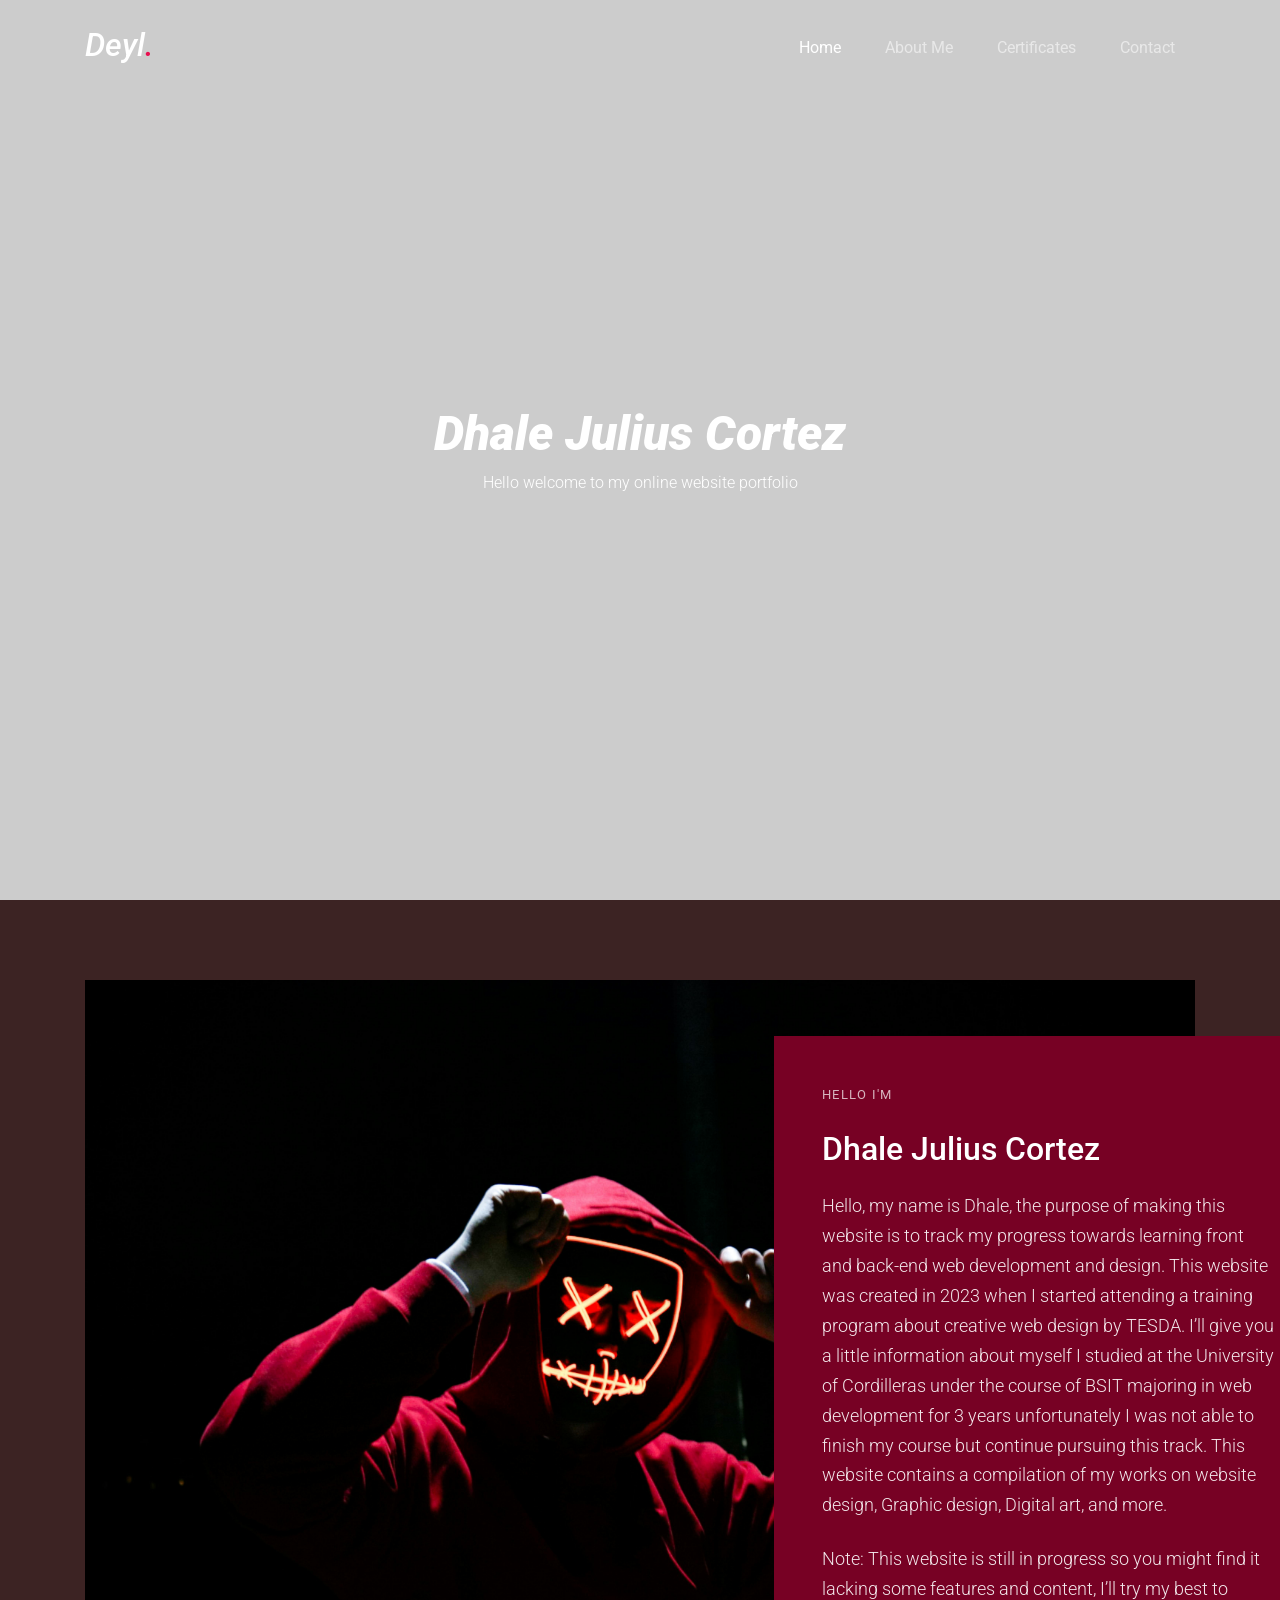
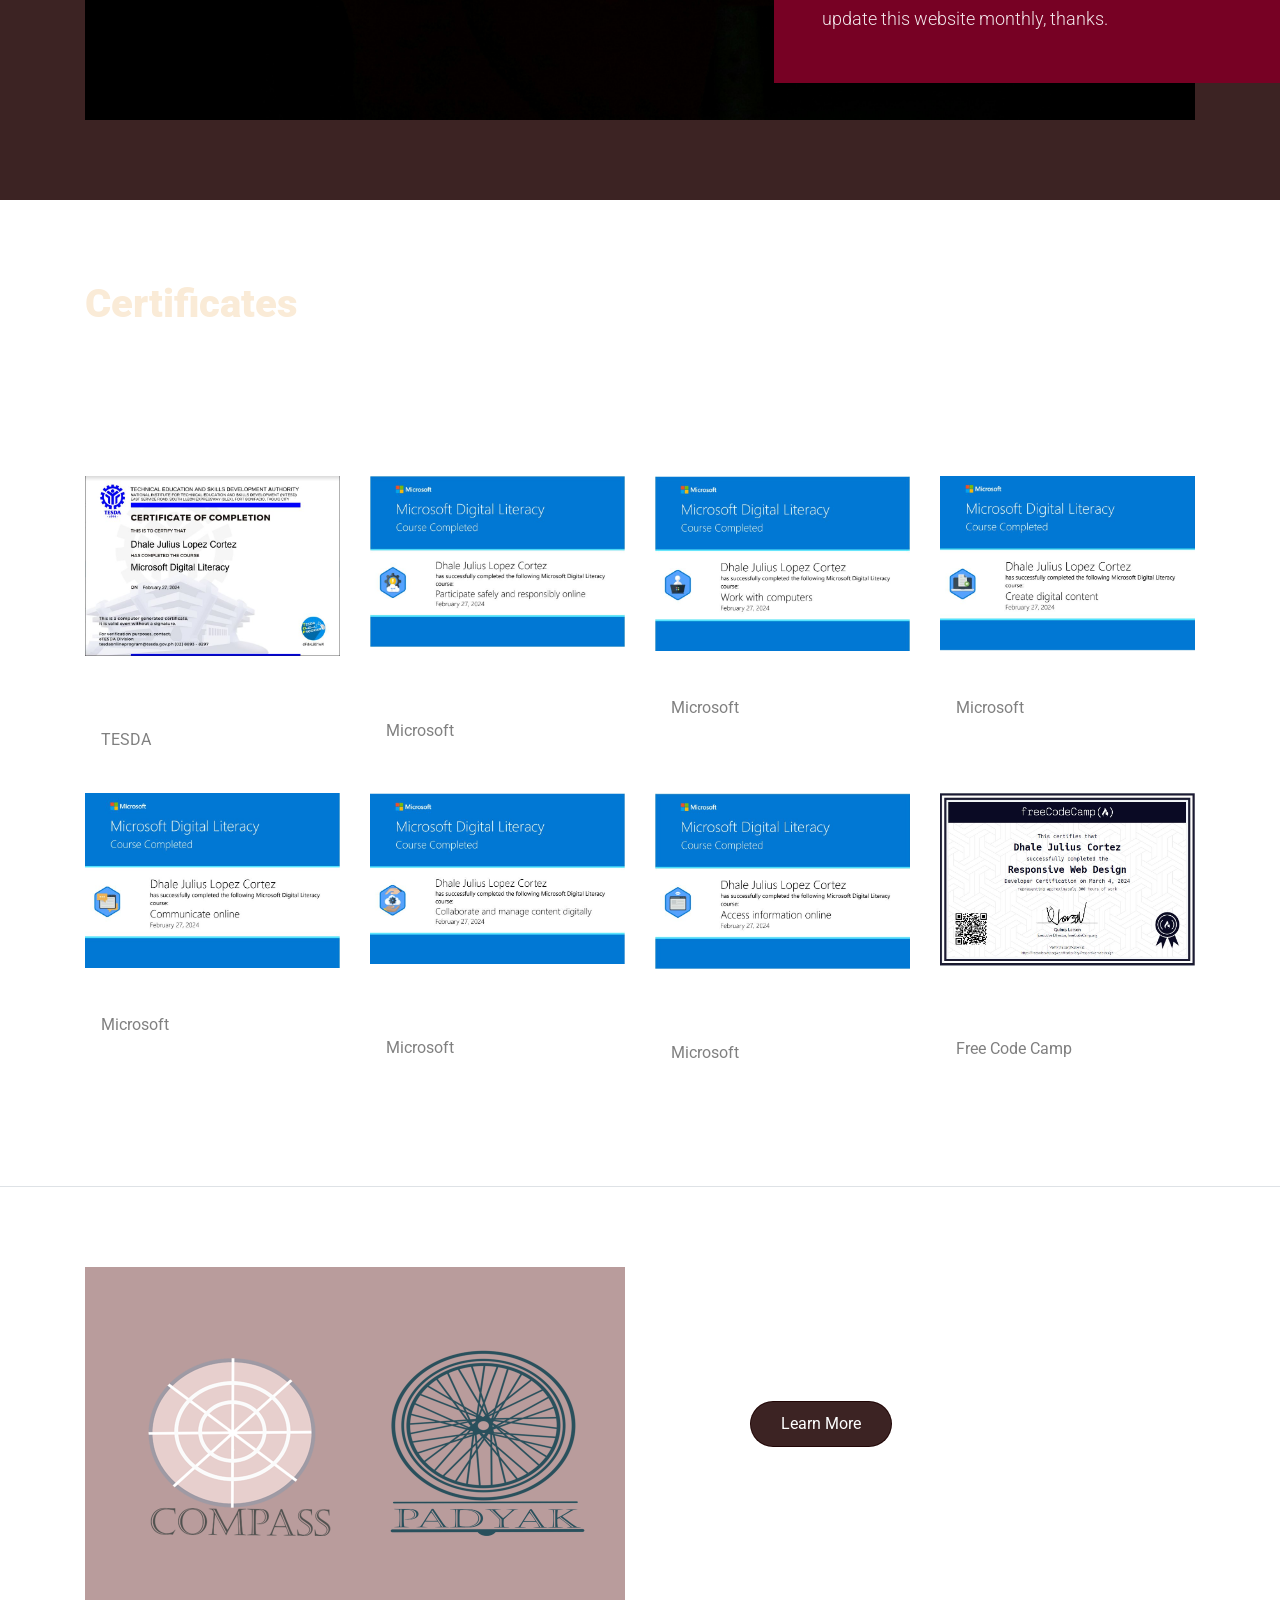
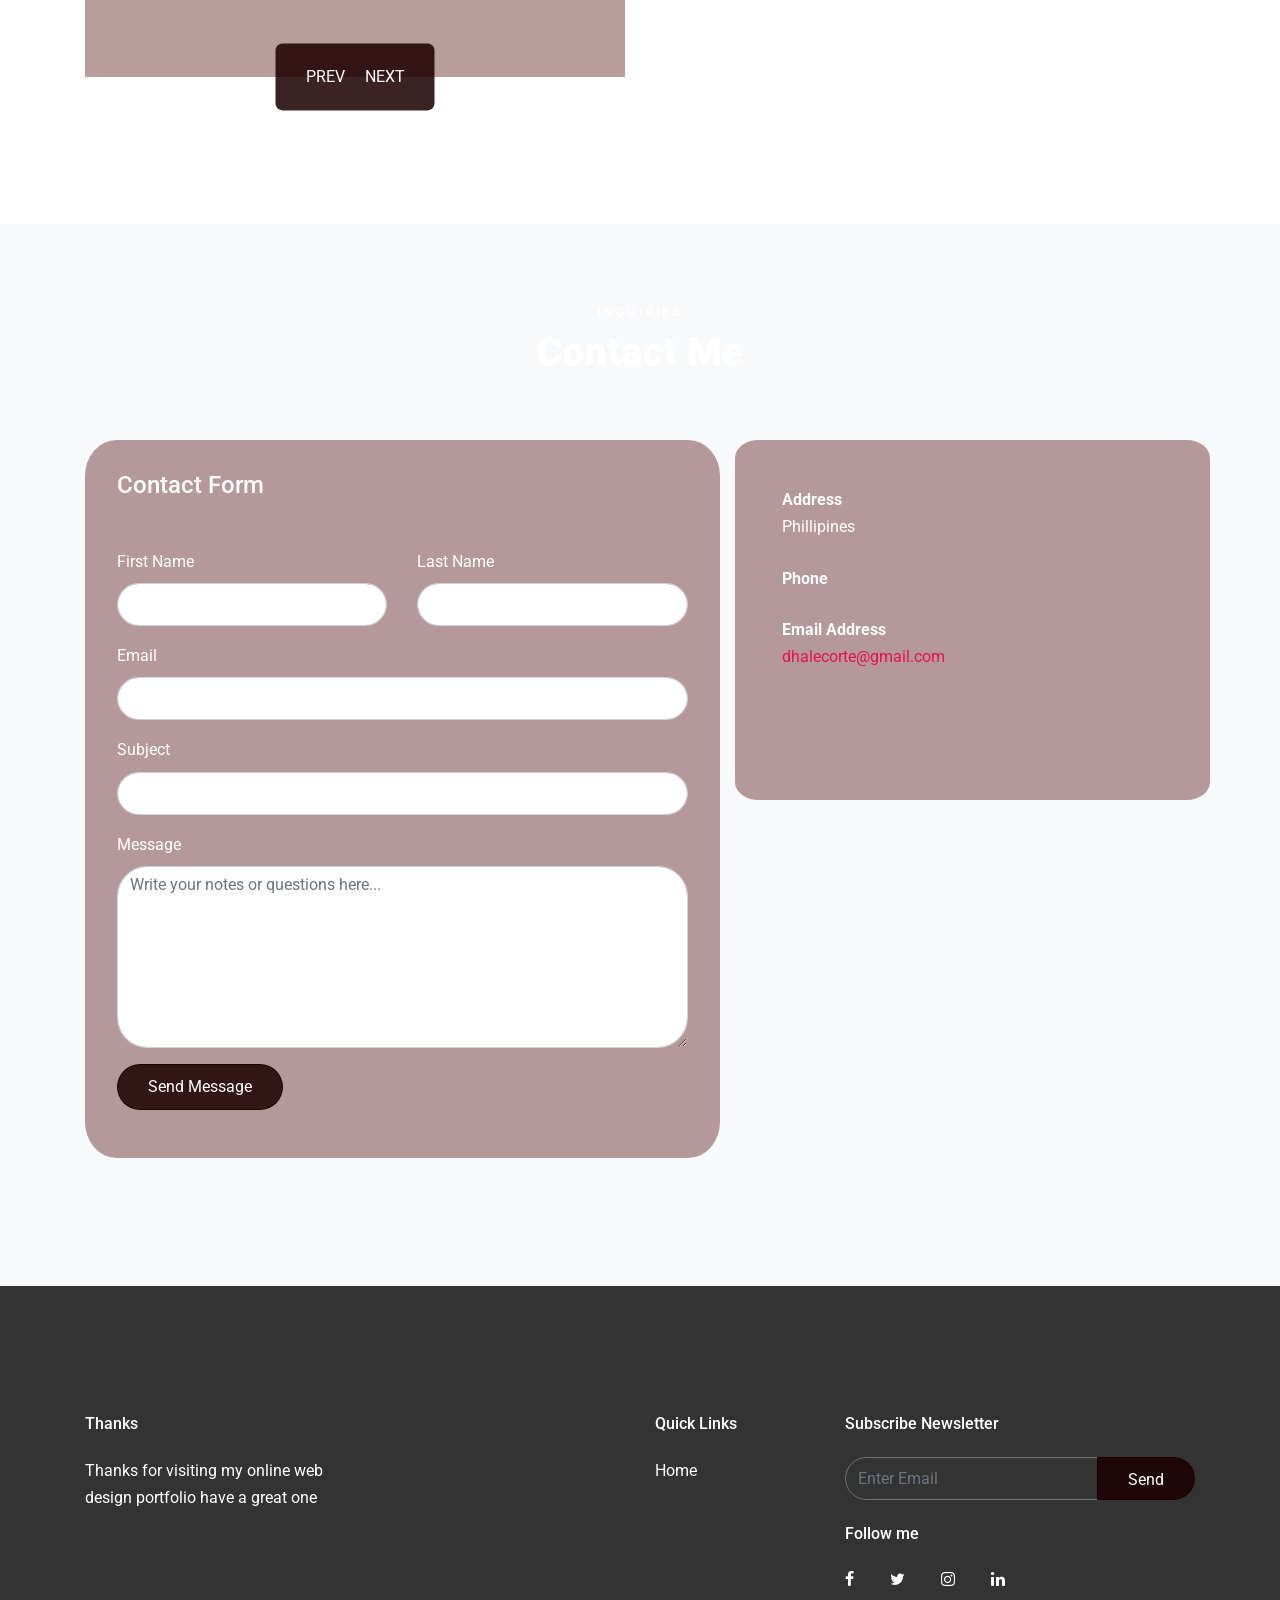
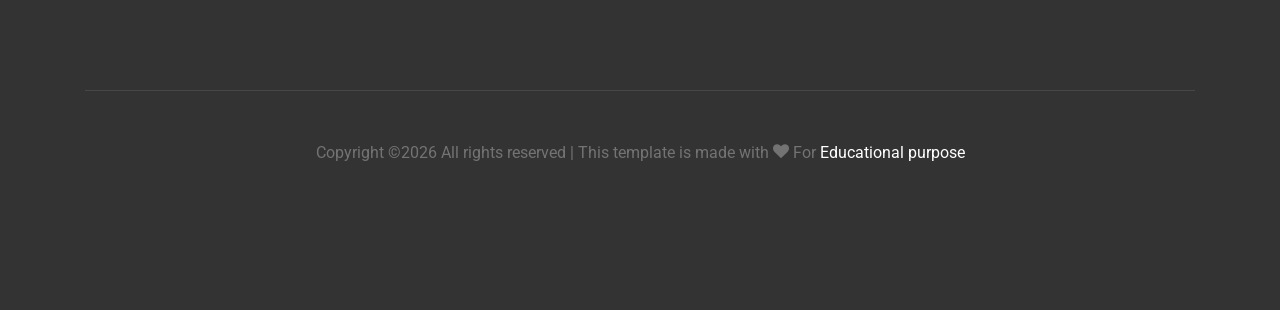
==== index.html @ 19291dc8 "Update index.html" ====
<!DOCTYPE html>
<html lang="en">
  <head>
    <title>Deyl. &mdash; online website portfolio </title>
    <meta charset="utf-8">
    <meta name="viewport" content="width=device-width, initial-scale=1, shrink-to-fit=no">
    
    
    <link href="https://fonts.googleapis.com/css?family=Roboto:300,400,900" rel="stylesheet">
    <link rel="stylesheet" href="fonts/icomoon/style.css">

    <link rel="stylesheet" href="css/bootstrap.min.css">
    <link rel="stylesheet" href="css/jquery-ui.css">
    <link rel="stylesheet" href="css/owl.carousel.min.css">
    <link rel="stylesheet" href="css/owl.theme.default.min.css">
    <link rel="stylesheet" href="css/owl.theme.default.min.css">

    <link rel="stylesheet" href="css/jquery.fancybox.min.css">

    <link rel="stylesheet" href="css/bootstrap-datepicker.css">

    <link rel="stylesheet" href="fonts/flaticon/font/flaticon.css">

    <link rel="stylesheet" href="css/aos.css">

    <link rel="stylesheet" href="css/style.css">
    
  </head>
  <body data-spy="scroll" data-target=".site-navbar-target" data-offset="300">
    
    
    <!--FIRST BG VID-->  
    <video autoplay muted loop id="myVideo">
      <source src="images/bgvid.mp4" type="video/mp4">
    </video>      
    <style>
      #myVideo {
        position: fixed;
        right: 0;
        bottom: 0;
        min-width: 100%; 
        min-height: 100%;
        width: 1080px;
        height: 1080;
      }
      </style>
  <div class="site-wrap">

    <div class="site-mobile-menu site-navbar-target">
      <div class="site-mobile-menu-header">
        <div class="site-mobile-menu-close mt-3">
          <span class="icon-close2 js-menu-toggle"></span>
        </div>
      </div>
      <div class="site-mobile-menu-body"></div>
    </div>
   
    
    <header class="site-navbar py-4 js-sticky-header site-navbar-target" role="banner">

      <div class="container">
        <div class="row align-items-center">
          
          <div class="col-6 col-xl-2">
            <h1 class="mb-0 site-logo"><a href="index.html" class="h2 mb-0" style="font-style: italic;">Deyl<span class="text-primary">.</span> </a></h1>
          </div>

          <div class="col-12 col-md-10 d-none d-xl-block">
            <nav class="site-navigation position-relative text-right" role="navigation">

              <ul class="site-menu main-menu js-clone-nav mr-auto d-none d-lg-block">
                <li><a href="#home-section" class="nav-link">Home</a></li>
                <li><a href="#about-section" class="nav-link">About Me</a></li>
                <li><a href="#team-section" class="nav-link">Certificates</a></li>
                
                <!--
                <li><a href="#services-section" class="nav-link">Services</a></li>
                <li><a href="#testimonials-section" class="nav-link">Testimonials</a></li>
                <li><a href="#blog-section" class="nav-link">Blog</a></li>
                -->
                
                <li><a href="#contact-section" class="nav-link">Contact</a></li>
              </ul>
            </nav>
          </div>


          <div class="col-6 d-inline-block d-xl-none ml-md-0 py-3" style="position: relative; top: 3px;"><a href="#" class="site-menu-toggle js-menu-toggle text-black float-right"><span class="icon-menu h3"></span></a></div>

        </div>
      </div>
      
    </header>

  <!--BACKGROUND IMAGE-->
     
    <div class="site-blocks-cover overlay"  data-aos="fade" id="home-section">
 
    <!--NAME PORTFOILIO (WELCOME MESSAGE-->  
      <div class="container">
        <div class="row align-items-center justify-content-center">

          
              <div class="col-md-6 mt-lg-5 text-center">
                <h1 class="namecustomfont">Dhale Julius Cortez</h1>
                <p class="mb-5">Hello welcome to my online website portfolio</p>
              
              <!--BUTTON REMOVED-->
              <!-- 
                <div>
                  <a href="#" class="btn btn-primary mr-2 mb-2">Rock On</a>
                </div>
              --> 
              
            
            </div>
            
        </div>
      </div>
    </div>  
    <!---->


    <!--SECOND IMAGE BELOW-->
    
  
    
    <div class="site-section cta-big-image site-section1" id="about-section">  
      
      <div class="container">
        
        <img src="images/img_big_1.jpg" alt="Image" class="img-fluid">
        <div class="img-box">
          <span class="sub-title">Hello I'm</span>
          <h2>Dhale Julius Cortez</h2>
          <p>Hello, my name is Dhale, the purpose of making this website is to track my progress towards learning front and back-end web development and design. This website was created in 2023 when I started attending a training program about creative web design by TESDA. I’ll give you a little information about myself I studied at the University of Cordilleras under the course of BSIT majoring in web development for 3 years unfortunately I was not able to finish my course but continue pursuing this track. This website contains a compilation of my works on website design, Graphic design, Digital art, and more.</p>
          <p> Note: This website is still in progress so you might find it lacking some features and content, I’ll try my best to update this website monthly, thanks.</p>
          
       
      <!--BUTTON REMOVE BELOW IMAGE ABOUT-->
          <!--
          <p><a href="#" class="btn btn-outline-dark">Read More</a></p>
       -->
          

        </div>
      </div>  
    </div>
 
    
    <section class="site-section border-bottom site-section2" id="team-section">
      <div class="container">
        <div class="row mb-5">
          <div class="col-md-5 text-left">
            <h2 class="section-title mb-3 certificatetext" style="color: antiquewhite;">Certificates</h2>
            <p class="lead" style="color: white;">This are the certificates that I obtain in the past years</p>
          </div>
        </div>
        <div class="row">

          <div class="col-md-6 col-lg-3 mb-4">
            <div class="team-member">
              <figure>
                
               <!-- 
                <ul class="social">
                  <li><a href="#"><span class="icon-facebook"></span></a></li>
                  <li><a href="#"><span class="icon-twitter"></span></a></li>
                  <li><a href="#"><span class="icon-linkedin"></span></a></li>
                  <li><a href="#"><span class="icon-instagram"></span></a></li>
                </ul>
              -->
                
                
                <img src="images/cert1.JPG" alt="Image" class="img-fluid">
              </figure>
              
              
              
              <div class="p-3">
                <h3 style="color: rgb(255, 255, 255);">Microsoft Digital Literacy</h3>
                <span class="position">TESDA</span>
              </div>
            </div>
          </div>

          <div class="col-md-6 col-lg-3 mb-4">
            <div class="team-member">
              <figure>
                
                
                <!--
                <ul class="social">
                  <li><a href="#"><span class="icon-facebook"></span></a></li>
                  <li><a href="#"><span class="icon-twitter"></span></a></li>
                  <li><a href="#"><span class="icon-linkedin"></span></a></li>
                  <li><a href="#"><span class="icon-instagram"></span></a></li>
                </ul>
                -->


                <img src="images/cert2.JPG" alt="Image" class="img-fluid">
              </figure>
              <div class="p-3">
                <h3 style="color: rgb(255, 255, 255);">Participate Safe and Responsibly Online</h3>
                <span class="position">Microsoft</span>
              </div>
            </div>
          </div>

          <div class="col-md-6 col-lg-3 mb-4">
            <div class="team-member">
              <figure>
                
                
              <!--  
                <ul class="social">
                  <li><a href="#"><span class="icon-facebook"></span></a></li>
                  <li><a href="#"><span class="icon-twitter"></span></a></li>
                  <li><a href="#"><span class="icon-linkedin"></span></a></li>
                  <li><a href="#"><span class="icon-instagram"></span></a></li>
                </ul>
              -->
              
              

                <img src="images/cert3.JPG" alt="Image" class="img-fluid">
              </figure>
              <div class="p-3">
                <h3 style="color: rgb(255, 255, 255);">Work With Computers</h3>
                <span class="position">Microsoft</span>
              </div>
            </div>
          </div>

          <div class="col-md-6 col-lg-3 mb-4">
            <div class="team-member">
              <figure>
                
                
                <!--
                <ul class="social">
                  <li><a href="#"><span class="icon-facebook"></span></a></li>
                  <li><a href="#"><span class="icon-twitter"></span></a></li>
                  <li><a href="#"><span class="icon-linkedin"></span></a></li>
                  <li><a href="#"><span class="icon-instagram"></span></a></li>
                </ul>
                -->


                <img src="images/cert4.JPG" alt="Image" class="img-fluid">
              </figure>
              <div class="p-3">
                <h3 style="color: rgb(255, 255, 255);">Create Digital Content</h3>
                <span class="position">Microsoft</span>
              </div>
            </div>
          </div>

          <div class="col-md-6 col-lg-3 mb-4">
            <div class="team-member">
              <figure>
                
                
                <!--
                <ul class="social">
                  <li><a href="#"><span class="icon-facebook"></span></a></li>
                  <li><a href="#"><span class="icon-twitter"></span></a></li>
                  <li><a href="#"><span class="icon-linkedin"></span></a></li>
                  <li><a href="#"><span class="icon-instagram"></span></a></li>
                </ul>
              -->



                <img src="images/cert5.JPG" alt="Image" class="img-fluid">
              </figure>
              <div class="p-3">
                <h3 style="color: rgb(255, 255, 255);">Communicate Online</h3>
                <span class="position">Microsoft</span>
              </div>
            </div>
          </div>

          <div class="col-md-6 col-lg-3 mb-4">
            <div class="team-member">
              <figure>
                
                
                <!--
                <ul class="social">
                  <li><a href="#"><span class="icon-facebook"></span></a></li>
                  <li><a href="#"><span class="icon-twitter"></span></a></li>
                  <li><a href="#"><span class="icon-linkedin"></span></a></li>
                  <li><a href="#"><span class="icon-instagram"></span></a></li>
                </ul>
              -->



                <img src="images/cert6.JPG" alt="Image" class="img-fluid">
              </figure>
              <div class="p-3">
                <h3 style="color: rgb(255, 255, 255);">Collaborate and Image Content</h3>
                <span class="position">Microsoft</span>
              </div>
            </div>
          </div>

          <div class="col-md-6 col-lg-3 mb-4">
            <div class="team-member">
              <figure>
                
                
                <!--
                <ul class="social">
                  <li><a href="#"><span class="icon-facebook"></span></a></li>
                  <li><a href="#"><span class="icon-twitter"></span></a></li>
                  <li><a href="#"><span class="icon-linkedin"></span></a></li>
                  <li><a href="#"><span class="icon-instagram"></span></a></li>
                </ul>
                -->


                <img src="images/cert7.JPG" alt="Image" class="img-fluid">
              </figure>
              <div class="p-3">
                <h3 style="color: rgb(255, 255, 255);">Access Information Online</h3>
                <span class="position">Microsoft</span>
              </div>
            </div>
          </div>

          <div class="col-md-6 col-lg-3 mb-4">
            <div class="team-member">
              <figure>
                
                
                <!--
                <ul class="social">
                  <li><a href="#"><span class="icon-facebook"></span></a></li>
                  <li><a href="#"><span class="icon-twitter"></span></a></li>
                  <li><a href="#"><span class="icon-linkedin"></span></a></li>
                  <li><a href="#"><span class="icon-instagram"></span></a></li>
                </ul>
              -->

                <img src="images/cert8.JPG" alt="Image" class="img-fluid">
              </figure>
              <div class="p-3">
                <h3 style="color: rgb(255, 255, 255);">Responsive Web Design</h3>
                <span class="position">Free Code Camp</span>
              </div>
            </div>
          </div>


          
        </div> 
      </div>
    </section>


    <section class="site-section section3">
      <div class="container">
        
        <div class="row">
          <div class="col-lg-6">

            <div class="owl-carousel slide-one-item-alt imagesizee">
              <img src="images/logo1.png" alt="Image" class="img-fluid img1">
              <img src="images/logo2.png" alt="Image" class="img-fluid">
              <img src="images/logo3.png" alt="Image" class="img-fluid">
              <img src="images/logo4.png" alt="Image" class="img-fluid">
              <img src="images/logo5.png" alt="Image" class="img-fluid">
            </div>
            <div class="custom-direction">
              <a href="#" class="custom-prev">Prev</a><a href="#" class="custom-next">Next</a>
            </div>

          </div>
          <div class="col-lg-5 ml-auto">
            
            <h2 class="section-title mb-3" style="color: #ffffffdc;">Sample Logos</h2>
                <p style="color: #ffffffdc;">This is some of the logo that I made during my training program in web design</p>

                <p><a href="#" class="btn btn-primary mr-2 mb-2">Learn More</a></p>
            
          </div>
        </div>
      </div>
    </section>

    
    
  <!-- PORTION DELETION-->  
    

  <!--
    <section class="site-section">
      <div class="container">
        <div class="row mb-5">
          <div class="col-12">
            <h2 class="section-title mb-3">Our Approach</h2>
          </div>
        </div>
        <div class="row">
          <div class="col-md-6 col-lg-4">
            <div class=" box-with-humber">
              <h2 class="text-black"><span class="text-primary">01.</span>Creative</h2>
              <p class="mb-4">Lorem ipsum dolor sit amet consectetur adipisicing elit. Et praesentium eos nulla qui commodi consectetur beatae fugiat. Veniam iste rerum perferendis.</p>
              
            </div>
          </div>

          <div class="col-md-6 col-lg-4">
            <div class=" box-with-humber">
              <h2 class="text-black"><span class="text-primary">02.</span>Strategy</h2>
              <p class="mb-4">Lorem ipsum dolor sit amet consectetur adipisicing elit. Et praesentium eos nulla qui commodi consectetur beatae fugiat. Veniam iste rerum perferendis.</p>
              
            </div>
          </div>

          <div class="col-md-6 col-lg-4">
            <div class=" box-with-humber">
              <h2 class="text-black"><span class="text-primary">03.</span>Production</h2>
              <p class="mb-4">Lorem ipsum dolor sit amet consectetur adipisicing elit. Et praesentium eos nulla qui commodi consectetur beatae fugiat. Veniam iste rerum perferendis.</p>
              
            </div>
          </div>
        </div>
      </div>
    </section>



    

    <section class="site-section border-bottom bg-light" id="services-section">
      <div class="container">
        <div class="row mb-5">
          <div class="col-12 text-center">
            <h2 class="section-title mb-3">Our Services</h2>
          </div>
        </div>
        <div class="row align-items-stretch">
          <div class="col-md-6 col-lg-4 mb-4 mb-lg-4" data-aos="fade-up">
            <div class="unit-4 d-flex">
              <div class="unit-4-icon mr-4"><span class="text-primary icon-autorenew"></span></div>
              <div>
                <h3>Great Design</h3>
                <p>Lorem ipsum dolor sit amet consectetur adipisicing elit. Perferendis quis molestiae vitae eligendi at.</p>
                <p><a href="#">Learn More</a></p>
              </div>
            </div>
          </div>
          <div class="col-md-6 col-lg-4 mb-4 mb-lg-4" data-aos="fade-up" data-aos-delay="100">
            <div class="unit-4 d-flex">
              <div class="unit-4-icon mr-4"><span class="text-primary icon-backspace"></span></div>
              <div>
                <h3>Time Saving</h3>
                <p>Lorem ipsum dolor sit amet consectetur adipisicing elit. Perferendis quis molestiae vitae eligendi at.</p>
                <p><a href="#">Learn More</a></p>
              </div>
            </div>
          </div>
          <div class="col-md-6 col-lg-4 mb-4 mb-lg-4" data-aos="fade-up" data-aos-delay="200">
            <div class="unit-4 d-flex">
              <div class="unit-4-icon mr-4"><span class="text-primary icon-av_timer"></span></div>
              <div>
                <h3>Quick Response</h3>
                <p>Lorem ipsum dolor sit amet consectetur adipisicing elit. Perferendis quis molestiae vitae eligendi at.</p>
                <p><a href="#">Learn More</a></p>
              </div>
            </div>
          </div>


          <div class="col-md-6 col-lg-4 mb-4 mb-lg-4" data-aos="fade-up" data-aos-delay="300">
            <div class="unit-4 d-flex">
              <div class="unit-4-icon mr-4"><span class="text-primary icon-beenhere"></span></div>
              <div>
                <h3>Best Support</h3>
                <p>Lorem ipsum dolor sit amet consectetur adipisicing elit. Perferendis quis molestiae vitae eligendi at.</p>
                <p><a href="#">Learn More</a></p>
              </div>
            </div>
          </div>
          <div class="col-md-6 col-lg-4 mb-4 mb-lg-4" data-aos="fade-up" data-aos-delay="400">
            <div class="unit-4 d-flex">
              <div class="unit-4-icon mr-4"><span class="text-primary icon-business_center"></span></div>
              <div>
                <h3>Finest Quality</h3>
                <p>Lorem ipsum dolor sit amet consectetur adipisicing elit. Perferendis quis molestiae vitae eligendi at.</p>
                <p><a href="#">Learn More</a></p>
              </div>
            </div>
          </div>
          <div class="col-md-6 col-lg-4 mb-4 mb-lg-4" data-aos="fade-up" data-aos-delay="500">
            <div class="unit-4 d-flex">
              <div class="unit-4-icon mr-4"><span class="text-primary icon-cloud_done"></span></div>
              <div>
                <h3>Real Solutions</h3>
                <p>Lorem ipsum dolor sit amet consectetur adipisicing elit. Perferendis quis molestiae vitae eligendi at.</p>
                <p><a href="#">Learn More</a></p>
              </div>
            </div>
          </div>

        </div>
      </div>
    </section>

    <section class="site-section testimonial-wrap" id="testimonials-section">
      <div class="container">
        <div class="row mb-5">
          <div class="col-12 text-center">
            <h2 class="section-title mb-3">Testimonials</h2>
          </div>
        </div>
      </div>
      <div class="slide-one-item home-slider owl-carousel">
          <div>
            <div class="testimonial">
              
              <blockquote class="mb-5">
                <p>&ldquo;Lorem ipsum dolor sit amet consectetur adipisicing elit. Consectetur unde reprehenderit aperiam quaerat fugiat repudiandae explicabo animi minima fuga beatae illum eligendi incidunt consequatur. Amet dolores excepturi earum unde iusto.&rdquo;</p>
              </blockquote>

              <figure class="mb-4 d-flex align-items-center justify-content-center">
                <div><img src="images/person_3.jpg" alt="Image" class="w-50 img-fluid mb-3"></div>
                <p>John Smith</p>
              </figure>
            </div>
          </div>
          <div>
            <div class="testimonial">

              <blockquote class="mb-5">
                <p>&ldquo;Lorem ipsum dolor sit amet consectetur adipisicing elit. Consectetur unde reprehenderit aperiam quaerat fugiat repudiandae explicabo animi minima fuga beatae illum eligendi incidunt consequatur. Amet dolores excepturi earum unde iusto.&rdquo;</p>
              </blockquote>
              <figure class="mb-4 d-flex align-items-center justify-content-center">
                <div><img src="images/person_2.jpg" alt="Image" class="w-50 img-fluid mb-3"></div>
                <p>Christine Aguilar</p>
              </figure>
              
            </div>
          </div>

          <div>
            <div class="testimonial">

              <blockquote class="mb-5">
                <p>&ldquo;Lorem ipsum dolor sit amet consectetur adipisicing elit. Consectetur unde reprehenderit aperiam quaerat fugiat repudiandae explicabo animi minima fuga beatae illum eligendi incidunt consequatur. Amet dolores excepturi earum unde iusto.&rdquo;</p>
              </blockquote>
              <figure class="mb-4 d-flex align-items-center justify-content-center">
                <div><img src="images/person_4.jpg" alt="Image" class="w-50 img-fluid mb-3"></div>
                <p>Robert Spears</p>
              </figure>

              
            </div>
          </div>

          <div>
            <div class="testimonial">

              <blockquote class="mb-5">
                <p>&ldquo;Lorem ipsum dolor sit amet consectetur adipisicing elit. Consectetur unde reprehenderit aperiam quaerat fugiat repudiandae explicabo animi minima fuga beatae illum eligendi incidunt consequatur. Amet dolores excepturi earum unde iusto.&rdquo;</p>
              </blockquote>
              <figure class="mb-4 d-flex align-items-center justify-content-center">
                <div><img src="images/person_4.jpg" alt="Image" class="w-50 img-fluid mb-3"></div>
                <p>Bruce Rogers</p>
              </figure>

            </div>
          </div>

        </div>
    </section>

    <section class="site-section" id="about-section">
      <div class="container">
        <div class="row mb-5">
          
          <div class="col-md-5 ml-auto mb-5 order-md-2" data-aos="fade">
            

            <div class="owl-carousel slide-one-item-alt">
              <img src="images/logo1.jpg" alt="Image" class="img-fluid">
              <img src="images/logo2.jpg" alt="Image" class="img-fluid">
              <img src="images/logo3.jpg" alt="Image" class="img-fluid">
              <img src="images/logo4.jpg" alt="Image" class="img-fluid">
              <img src="images/logo5.jpg" alt="Image" class="img-fluid">
              <img src="images/logo6.jpg" alt="Image" class="img-fluid">
              <img src="images/logo7.jpg" alt="Image" class="img-fluid">
              <img src="images/logo8.jpg" alt="Image" class="img-fluid">
              <img src="images/logo9.jpg" alt="Image" class="img-fluid">
              <img src="images/logo10.jpg" alt="Image" class="img-fluid">
            </div>
            <div class="custom-direction">
              <a href="#" class="custom-prev">Prev</a><a href="#" class="custom-next">Next</a>
            </div>
          </div>
          <div class="col-md-6 order-md-1" data-aos="fade">

            <div class="row">

              
              <div class="col-12 mb-4">
                <h2 class="section-title mb-3">Consulting Agency It's Best</h2>
              </div>
              <div class="col-md-12 mb-md-5 mb-0 col-lg-6">
                <div class="unit-4">
                  <div class="unit-4-icon mr-4 mb-3"><span class="text-primary icon-adb"></span></div>
                  <div>
                    <h3>Web &amp; Mobile Specialties</h3>
                    <p>Lorem ipsum dolor sit amet consectetur adipisicing elit. Perferendis quis consect.</p>
                    <p class="mb-0"><a href="#">Learn More</a></p>
                  </div>
                </div>
              </div>
              <div class="col-md-12 mb-md-5 mb-0 col-lg-6">
                <div class="unit-4">
                  <div class="unit-4-icon mr-4 mb-3"><span class="text-primary icon-assignment"></span></div>
                  <div>
                    <h3>Intuitive Thinkers</h3>
                    <p>Lorem ipsum dolor sit amet consectetur adipisicing elit. Perferendis quis.</p>
                    <p class="mb-0"><a href="#">Learn More</a></p>
                  </div>
                </div>
              </div>
            </div>
          </div>
          
        </div>
      </div>
    </section>
  
    
    

    <section class="site-section" id="blog-section">
      <div class="container">
        <div class="row mb-5">
          <div class="col-12 text-center">
            <h3 class="section-sub-title">Blog</h3>
            <h2 class="section-title mb-3">Our Blog Posts</h2>
          </div>
        </div>

        <div class="row">
          <div class="col-md-6 col-lg-4 mb-4 mb-lg-4">
            <div class="h-entry">
              <a href="single.html"><img src="images/img_1.jpg" alt="Image" class="img-fluid"></a>
              <h2 class="font-size-regular"><a href="single.html">Lorem ipsum dolor sit amet, consectetur adipisicing elit.</a></h2>
              <div class="meta mb-4">Ham Brook <span class="mx-2">&bullet;</span> Jan 18, 2019<span class="mx-2">&bullet;</span> <a href="single.html">News</a></div>
              <p>Lorem ipsum dolor sit amet consectetur adipisicing elit. Natus eligendi nobis ea maiores sapiente veritatis reprehenderit suscipit quaerat rerum voluptatibus a eius.</p>
              <p><a href="single.html">Continue Reading...</a></p>
            </div> 
          </div>
          <div class="col-md-6 col-lg-4 mb-4 mb-lg-4">
            <div class="h-entry">
              <a href="single.html"><img src="images/img_2.jpg" alt="Image" class="img-fluid"></a>
              <h2 class="font-size-regular"><a href="single.html">Lorem ipsum dolor sit amet, consectetur adipisicing elit.</a></h2>
              <div class="meta mb-4">James Phelps <span class="mx-2">&bullet;</span> Jan 18, 2019<span class="mx-2">&bullet;</span> <a href="single.html">News</a></div>
              <p>Lorem ipsum dolor sit amet consectetur adipisicing elit. Natus eligendi nobis ea maiores sapiente veritatis reprehenderit suscipit quaerat rerum voluptatibus a eius.</p>
              <p><a href="single.html">Continue Reading...</a></p>
            </div>
          </div>
          <div class="col-md-6 col-lg-4 mb-4 mb-lg-4">
            <div class="h-entry">
              <a href="single.html"><img src="images/img_1.jpg" alt="Image" class="img-fluid"></a>
              <h2 class="font-size-regular"><a href="single.html">Lorem ipsum dolor sit amet, consectetur adipisicing elit.</a></h2>
              <div class="meta mb-4">James Phelps <span class="mx-2">&bullet;</span> Jan 18, 2019<span class="mx-2">&bullet;</span> <a href="single.html">News</a></div>
              <p>Lorem ipsum dolor sit amet consectetur adipisicing elit. Natus eligendi nobis ea maiores sapiente veritatis reprehenderit suscipit quaerat rerum voluptatibus a eius.</p>
              <p><a href="single.html">Continue Reading...</a></p>
            </div> 
          </div>
          
        </div>
      </div>
    </section>

  -->


    <section class="site-section bg-light" id="contact-section">
      <div class="container">
        <div class="row mb-5">
          <div class="col-12 text-center">
            <h3 class="section-sub-title" style="color: white;">Inquiries</h3>
            <h2 class="section-title mb-3" style="color: white;">Contact Me</h2>
          </div>
        </div>
        <div class="row">
          <div class="col-md-7 mb-5">

            

            <form action="#" style="background-color: #5814146b; padding: 5%; border-radius: 5%" >
              
              <h2 class="h4 text-white mb-5">Contact Form</h2> 

              <div class="row form-group" >
                <div class="col-md-6 mb-3 mb-md-0">
                  <label class="text-white" for="fname">First Name</label>
                  <input type="text" id="fname" class="form-control">
                </div>
                <div class="col-md-6">
                  <label class="text-white" for="lname">Last Name</label>
                  <input type="text" id="lname" class="form-control">
                </div>
              </div>

              <div class="row form-group">
                
                <div class="col-md-12">
                  <label class="text-white" for="email">Email</label> 
                  <input type="email" id="email" class="form-control">
                </div>
              </div>

              <div class="row form-group">
                
                <div class="col-md-12">
                  <label class="text-white" for="subject">Subject</label> 
                  <input type="subject" id="subject" class="form-control">
                </div>
              </div>

              <div class="row form-group">
                <div class="col-md-12">
                  <label class="text-white" for="message">Message</label> 
                  <textarea name="message" id="message" cols="30" rows="7" class="form-control" placeholder="Write your notes or questions here..."></textarea>
                </div>
              </div>

              <div class="row form-group">
                <div class="col-md-12">
                  <input type="submit" value="Send Message" class="btn btn-primary btn-md text-white">
                </div>
              </div>

  
            </form>
          </div>
          <div class="col-md-5" style="background-color: #5814146b; padding: 2%; height: 360px; border-radius: 5%;">
            
            <div class="p-4 mb-3">
              <p class="mb-0 font-weight-bold text-white">Address</p>
              <p class="mb-4 text-white"> Phillipines</p>

              <p class="mb-0 font-weight-bold text-white">Phone</p>
              <p class="mb-4"><a href="#"></a></p>

              <p class="mb-0 font-weight-bold text-white">Email Address</p>
              <p class="mb-0"><a href="#">dhalecorte@gmail.com</a></p>

            </div>
            
          </div>
        </div>
      </div>
    </section>

    
    <footer class="site-footer">
      <div class="container">
        <div class="row">
          <div class="col-md-8">
            <div class="row">
              <div class="col-md-5">
                <h2 class="footer-heading mb-4">Thanks</h2>
                <p style="color: white;">Thanks for visiting my online web design portfolio have a great one</p>
              </div>
              <div class="col-md-3 ml-auto">
                <h2 class="footer-heading mb-4">Quick Links</h2>
                <ul class="list-unstyled">
                  <li><a href="#" style="color: white;">Home</a></li>
                </ul>
              </div>
              
            </div>
          </div>
          <div class="col-md-4">
            <div class="mb-4">
              <h2 class="footer-heading mb-4">Subscribe Newsletter</h2>
            <form action="#" method="post" class="footer-subscribe">
              <div class="input-group mb-3">
                <input type="text" class="form-control border-secondary text-white bg-transparent" placeholder="Enter Email" aria-label="Enter Email" aria-describedby="button-addon2">
                <div class="input-group-append">
                  <button class="btn btn-primary text-white" type="button" id="button-addon2">Send</button>
                </div>
              </div>
            </form>  
            </div>
            
            <div class="">
              <h2 class="footer-heading mb-4">Follow me</h2>
                <a href="#" class="pl-0 pr-3"><span class="icon-facebook"></span></a>
                <a href="#" class="pl-3 pr-3"><span class="icon-twitter"></span></a>
                <a href="#" class="pl-3 pr-3"><span class="icon-instagram"></span></a>
                <a href="#" class="pl-3 pr-3"><span class="icon-linkedin"></span></a>
            </div>


          </div>
        </div>
        <div class="row pt-5 mt-5 text-center">
          <div class="col-md-12">
            <div class="border-top pt-5">
            <p>
        <!-- Link back to Colorlib can't be removed. Template is licensed under CC BY 3.0. -->
        Copyright &copy;<script>document.write(new Date().getFullYear());</script> All rights reserved | This template is made with <i class="icon-heart" aria-hidden="true"></i> For <a href="https://colorlib.com" target="_blank" >  Educational purpose </a>
        <!-- Link back to Colorlib can't be removed. Template is licensed under CC BY 3.0. -->
      </p>
            </div>
          </div>
          
        </div>
      </div>
    </footer>

  </div> <!-- .site-wrap -->

  <script src="js/jquery-3.3.1.min.js"></script>
  <script src="js/jquery-migrate-3.0.1.min.js"></script>
  <script src="js/jquery-ui.js"></script>
  <script src="js/popper.min.js"></script>
  <script src="js/bootstrap.min.js"></script>
  <script src="js/owl.carousel.min.js"></script>
  <script src="js/jquery.stellar.min.js"></script>
  <script src="js/jquery.countdown.min.js"></script>
  <script src="js/bootstrap-datepicker.min.js"></script>
  <script src="js/jquery.easing.1.3.js"></script>
  <script src="js/aos.js"></script>
  <script src="js/jquery.fancybox.min.js"></script>
  <script src="js/jquery.sticky.js"></script>

  
  <script src="js/main.js"></script>
    
  </body>
</html>
---- fonts/icomoon/style.css ----
@font-face {
  font-family: 'icomoon';
  src:  url('fonts/icomoon.eot?10si43');
  src:  url('fonts/icomoon.eot?10si43#iefix') format('embedded-opentype'),
    url('fonts/icomoon.ttf?10si43') format('truetype'),
    url('fonts/icomoon.woff?10si43') format('woff'),
    url('fonts/icomoon.svg?10si43#icomoon') format('svg');
  font-weight: normal;
  font-style: normal;
}

[class^="icon-"], [class*=" icon-"] {
  /* use !important to prevent issues with browser extensions that change fonts */
  font-family: 'icomoon' !important;
  speak: none;
  font-style: normal;
  font-weight: normal;
  font-variant: normal;
  text-transform: none;
  line-height: 1;

  /* Better Font Rendering =========== */
  -webkit-font-smoothing: antialiased;
  -moz-osx-font-smoothing: grayscale;
}

.icon-asterisk:before {
  content: "\f069";
}
.icon-plus:before {
  content: "\f067";
}
.icon-question:before {
  content: "\f128";
}
.icon-minus:before {
  content: "\f068";
}
.icon-glass:before {
  content: "\f000";
}
.icon-music:before {
  content: "\f001";
}
.icon-search:before {
  content: "\f002";
}
.icon-envelope-o:before {
  content: "\f003";
}
.icon-heart:before {
  content: "\f004";
}
.icon-star:before {
  content: "\f005";
}
.icon-star-o:before {
  content: "\f006";
}
.icon-user:before {
  content: "\f007";
}
.icon-film:before {
  content: "\f008";
}
.icon-th-large:before {
  content: "\f009";
}
.icon-th:before {
  content: "\f00a";
}
.icon-th-list:before {
  content: "\f00b";
}
.icon-check:before {
  content: "\f00c";
}
.icon-close:before {
  content: "\f00d";
}
.icon-remove:before {
  content: "\f00d";
}
.icon-times:before {
  content: "\f00d";
}
.icon-search-plus:before {
  content: "\f00e";
}
.icon-search-minus:before {
  content: "\f010";
}
.icon-power-off:before {
  content: "\f011";
}
.icon-signal:before {
  content: "\f012";
}
.icon-cog:before {
  content: "\f013";
}
.icon-gear:before {
  content: "\f013";
}
.icon-trash-o:before {
  content: "\f014";
}
.icon-home:before {
  content: "\f015";
}
.icon-file-o:before {
  content: "\f016";
}
.icon-clock-o:before {
  content: "\f017";
}
.icon-road:before {
  content: "\f018";
}
.icon-download:before {
  content: "\f019";
}
.icon-arrow-circle-o-down:before {
  content: "\f01a";
}
.icon-arrow-circle-o-up:before {
  content: "\f01b";
}
.icon-inbox:before {
  content: "\f01c";
}
.icon-play-circle-o:before {
  content: "\f01d";
}
.icon-repeat:before {
  content: "\f01e";
}
.icon-rotate-right:before {
  content: "\f01e";
}
.icon-refresh:before {
  content: "\f021";
}
.icon-list-alt:before {
  content: "\f022";
}
.icon-lock:before {
  content: "\f023";
}
.icon-flag:before {
  content: "\f024";
}
.icon-headphones:before {
  content: "\f025";
}
.icon-volume-off:before {
  content: "\f026";
}
.icon-volume-down:before {
  content: "\f027";
}
.icon-volume-up:before {
  content: "\f028";
}
.icon-qrcode:before {
  content: "\f029";
}
.icon-barcode:before {
  content: "\f02a";
}
.icon-tag:before {
  content: "\f02b";
}
.icon-tags:before {
  content: "\f02c";
}
.icon-book:before {
  content: "\f02d";
}
.icon-bookmark:before {
  content: "\f02e";
}
.icon-print:before {
  content: "\f02f";
}
.icon-camera:before {
  content: "\f030";
}
.icon-font:before {
  content: "\f031";
}
.icon-bold:before {
  content: "\f032";
}
.icon-italic:before {
  content: "\f033";
}
.icon-text-height:before {
  content: "\f034";
}
.icon-text-width:before {
  content: "\f035";
}
.icon-align-left:before {
  content: "\f036";
}
.icon-align-center:before {
  content: "\f037";
}
.icon-align-right:before {
  content: "\f038";
}
.icon-align-justify:before {
  content: "\f039";
}
.icon-list:before {
  content: "\f03a";
}
.icon-dedent:before {
  content: "\f03b";
}
.icon-outdent:before {
  content: "\f03b";
}
.icon-indent:before {
  content: "\f03c";
}
.icon-video-camera:before {
  content: "\f03d";
}
.icon-image:before {
  content: "\f03e";
}
.icon-photo:before {
  content: "\f03e";
}
.icon-picture-o:before {
  content: "\f03e";
}
.icon-pencil:before {
  content: "\f040";
}
.icon-map-marker:before {
  content: "\f041";
}
.icon-adjust:before {
  content: "\f042";
}
.icon-tint:before {
  content: "\f043";
}
.icon-edit:before {
  content: "\f044";
}
.icon-pencil-square-o:before {
  content: "\f044";
}
.icon-share-square-o:before {
  content: "\f045";
}
.icon-check-square-o:before {
  content: "\f046";
}
.icon-arrows:before {
  content: "\f047";
}
.icon-step-backward:before {
  content: "\f048";
}
.icon-fast-backward:before {
  content: "\f049";
}
.icon-backward:before {
  content: "\f04a";
}
.icon-play:before {
  content: "\f04b";
}
.icon-pause:before {
  content: "\f04c";
}
.icon-stop:before {
  content: "\f04d";
}
.icon-forward:before {
  content: "\f04e";
}
.icon-fast-forward:before {
  content: "\f050";
}
.icon-step-forward:before {
  content: "\f051";
}
.icon-eject:before {
  content: "\f052";
}
.icon-chevron-left:before {
  content: "\f053";
}
.icon-chevron-right:before {
  content: "\f054";
}
.icon-plus-circle:before {
  content: "\f055";
}
.icon-minus-circle:before {
  content: "\f056";
}
.icon-times-circle:before {
  content: "\f057";
}
.icon-check-circle:before {
  content: "\f058";
}
.icon-question-circle:before {
  content: "\f059";
}
.icon-info-circle:before {
  content: "\f05a";
}
.icon-crosshairs:before {
  content: "\f05b";
}
.icon-times-circle-o:before {
  content: "\f05c";
}
.icon-check-circle-o:before {
  content: "\f05d";
}
.icon-ban:before {
  content: "\f05e";
}
.icon-arrow-left:before {
  content: "\f060";
}
.icon-arrow-right:before {
  content: "\f061";
}
.icon-arrow-up:before {
  content: "\f062";
}
.icon-arrow-down:before {
  content: "\f063";
}
.icon-mail-forward:before {
  content: "\f064";
}
.icon-share:before {
  content: "\f064";
}
.icon-expand:before {
  content: "\f065";
}
.icon-compress:before {
  content: "\f066";
}
.icon-exclamation-circle:before {
  content: "\f06a";
}
.icon-gift:before {
  content: "\f06b";
}
.icon-leaf:before {
  content: "\f06c";
}
.icon-fire:before {
  content: "\f06d";
}
.icon-eye:before {
  content: "\f06e";
}
.icon-eye-slash:before {
  content: "\f070";
}
.icon-exclamation-triangle:before {
  content: "\f071";
}
.icon-warning:before {
  content: "\f071";
}
.icon-plane:before {
  content: "\f072";
}
.icon-calendar:before {
  content: "\f073";
}
.icon-random:before {
  content: "\f074";
}
.icon-comment:before {
  content: "\f075";
}
.icon-magnet:before {
  content: "\f076";
}
.icon-chevron-up:before {
  content: "\f077";
}
.icon-chevron-down:before {
  content: "\f078";
}
.icon-retweet:before {
  content: "\f079";
}
.icon-shopping-cart:before {
  content: "\f07a";
}
.icon-folder:before {
  content: "\f07b";
}
.icon-folder-open:before {
  content: "\f07c";
}
.icon-arrows-v:before {
  content: "\f07d";
}
.icon-arrows-h:before {
  content: "\f07e";
}
.icon-bar-chart:before {
  content: "\f080";
}
.icon-bar-chart-o:before {
  content: "\f080";
}
.icon-twitter-square:before {
  content: "\f081";
}
.icon-facebook-square:before {
  content: "\f082";
}
.icon-camera-retro:before {
  content: "\f083";
}
.icon-key:before {
  content: "\f084";
}
.icon-cogs:before {
  content: "\f085";
}
.icon-gears:before {
  content: "\f085";
}
.icon-comments:before {
  content: "\f086";
}
.icon-thumbs-o-up:before {
  content: "\f087";
}
.icon-thumbs-o-down:before {
  content: "\f088";
}
.icon-star-half:before {
  content: "\f089";
}
.icon-heart-o:before {
  content: "\f08a";
}
.icon-sign-out:before {
  content: "\f08b";
}
.icon-linkedin-square:before {
  content: "\f08c";
}
.icon-thumb-tack:before {
  content: "\f08d";
}
.icon-external-link:before {
  content: "\f08e";
}
.icon-sign-in:before {
  content: "\f090";
}
.icon-trophy:before {
  content: "\f091";
}
.icon-github-square:before {
  content: "\f092";
}
.icon-upload:before {
  content: "\f093";
}
.icon-lemon-o:before {
  content: "\f094";
}
.icon-phone:before {
  content: "\f095";
}
.icon-square-o:before {
  content: "\f096";
}
.icon-bookmark-o:before {
  content: "\f097";
}
.icon-phone-square:before {
  content: "\f098";
}
.icon-twitter:before {
  content: "\f099";
}
.icon-facebook:before {
  content: "\f09a";
}
.icon-facebook-f:before {
  content: "\f09a";
}
.icon-github:before {
  content: "\f09b";
}
.icon-unlock:before {
  content: "\f09c";
}
.icon-credit-card:before {
  content: "\f09d";
}
.icon-feed:before {
  content: "\f09e";
}
.icon-rss:before {
  content: "\f09e";
}
.icon-hdd-o:before {
  content: "\f0a0";
}
.icon-bullhorn:before {
  content: "\f0a1";
}
.icon-bell-o:before {
  content: "\f0a2";
}
.icon-certificate:before {
  content: "\f0a3";
}
.icon-hand-o-right:before {
  content: "\f0a4";
}
.icon-hand-o-left:before {
  content: "\f0a5";
}
.icon-hand-o-up:before {
  content: "\f0a6";
}
.icon-hand-o-down:before {
  content: "\f0a7";
}
.icon-arrow-circle-left:before {
  content: "\f0a8";
}
.icon-arrow-circle-right:before {
  content: "\f0a9";
}
.icon-arrow-circle-up:before {
  content: "\f0aa";
}
.icon-arrow-circle-down:before {
  content: "\f0ab";
}
.icon-globe:before {
  content: "\f0ac";
}
.icon-wrench:before {
  content: "\f0ad";
}
.icon-tasks:before {
  content: "\f0ae";
}
.icon-filter:before {
  content: "\f0b0";
}
.icon-briefcase:before {
  content: "\f0b1";
}
.icon-arrows-alt:before {
  content: "\f0b2";
}
.icon-group:before {
  content: "\f0c0";
}
.icon-users:before {
  content: "\f0c0";
}
.icon-chain:before {
  content: "\f0c1";
}
.icon-link:before {
  content: "\f0c1";
}
.icon-cloud:before {
  content: "\f0c2";
}
.icon-flask:before {
  content: "\f0c3";
}
.icon-cut:before {
  content: "\f0c4";
}
.icon-scissors:before {
  content: "\f0c4";
}
.icon-copy:before {
  content: "\f0c5";
}
.icon-files-o:before {
  content: "\f0c5";
}
.icon-paperclip:before {
  content: "\f0c6";
}
.icon-floppy-o:before {
  content: "\f0c7";
}
.icon-save:before {
  content: "\f0c7";
}
.icon-square:before {
  content: "\f0c8";
}
.icon-bars:before {
  content: "\f0c9";
}
.icon-navicon:before {
  content: "\f0c9";
}
.icon-reorder:before {
  content: "\f0c9";
}
.icon-list-ul:before {
  content: "\f0ca";
}
.icon-list-ol:before {
  content: "\f0cb";
}
.icon-strikethrough:before {
  content: "\f0cc";
}
.icon-underline:before {
  content: "\f0cd";
}
.icon-table:before {
  content: "\f0ce";
}
.icon-magic:before {
  content: "\f0d0";
}
.icon-truck:before {
  content: "\f0d1";
}
.icon-pinterest:before {
  content: "\f0d2";
}
.icon-pinterest-square:before {
  content: "\f0d3";
}
.icon-google-plus-square:before {
  content: "\f0d4";
}
.icon-google-plus:before {
  content: "\f0d5";
}
.icon-money:before {
  content: "\f0d6";
}
.icon-caret-down:before {
  content: "\f0d7";
}
.icon-caret-up:before {
  content: "\f0d8";
}
.icon-caret-left:before {
  content: "\f0d9";
}
.icon-caret-right:before {
  content: "\f0da";
}
.icon-columns:before {
  content: "\f0db";
}
.icon-sort:before {
  content: "\f0dc";
}
.icon-unsorted:before {
  content: "\f0dc";
}
.icon-sort-desc:before {
  content: "\f0dd";
}
.icon-sort-down:before {
  content: "\f0dd";
}
.icon-sort-asc:before {
  content: "\f0de";
}
.icon-sort-up:before {
  content: "\f0de";
}
.icon-envelope:before {
  content: "\f0e0";
}
.icon-linkedin:before {
  content: "\f0e1";
}
.icon-rotate-left:before {
  content: "\f0e2";
}
.icon-undo:before {
  content: "\f0e2";
}
.icon-gavel:before {
  content: "\f0e3";
}
.icon-legal:before {
  content: "\f0e3";
}
.icon-dashboard:before {
  content: "\f0e4";
}
.icon-tachometer:before {
  content: "\f0e4";
}
.icon-comment-o:before {
  content: "\f0e5";
}
.icon-comments-o:before {
  content: "\f0e6";
}
.icon-bolt:before {
  content: "\f0e7";
}
.icon-flash:before {
  content: "\f0e7";
}
.icon-sitemap:before {
  content: "\f0e8";
}
.icon-umbrella:before {
  content: "\f0e9";
}
.icon-clipboard:before {
  content: "\f0ea";
}
.icon-paste:before {
  content: "\f0ea";
}
.icon-lightbulb-o:before {
  content: "\f0eb";
}
.icon-exchange:before {
  content: "\f0ec";
}
.icon-cloud-download:before {
  content: "\f0ed";
}
.icon-cloud-upload:before {
  content: "\f0ee";
}
.icon-user-md:before {
  content: "\f0f0";
}
.icon-stethoscope:before {
  content: "\f0f1";
}
.icon-suitcase:before {
  content: "\f0f2";
}
.icon-bell:before {
  content: "\f0f3";
}
.icon-coffee:before {
  content: "\f0f4";
}
.icon-cutlery:before {
  content: "\f0f5";
}
.icon-file-text-o:before {
  content: "\f0f6";
}
.icon-building-o:before {
  content: "\f0f7";
}
.icon-hospital-o:before {
  content: "\f0f8";
}
.icon-ambulance:before {
  content: "\f0f9";
}
.icon-medkit:before {
  content: "\f0fa";
}
.icon-fighter-jet:before {
  content: "\f0fb";
}
.icon-beer:before {
  content: "\f0fc";
}
.icon-h-square:before {
  content: "\f0fd";
}
.icon-plus-square:before {
  content: "\f0fe";
}
.icon-angle-double-left:before {
  content: "\f100";
}
.icon-angle-double-right:before {
  content: "\f101";
}
.icon-angle-double-up:before {
  content: "\f102";
}
.icon-angle-double-down:before {
  content: "\f103";
}
.icon-angle-left:before {
  content: "\f104";
}
.icon-angle-right:before {
  content: "\f105";
}
.icon-angle-up:before {
  content: "\f106";
}
.icon-angle-down:before {
  content: "\f107";
}
.icon-desktop:before {
  content: "\f108";
}
.icon-laptop:before {
  content: "\f109";
}
.icon-tablet:before {
  content: "\f10a";
}
.icon-mobile:before {
  content: "\f10b";
}
.icon-mobile-phone:before {
  content: "\f10b";
}
.icon-circle-o:before {
  content: "\f10c";
}
.icon-quote-left:before {
  content: "\f10d";
}
.icon-quote-right:before {
  content: "\f10e";
}
.icon-spinner:before {
  content: "\f110";
}
.icon-circle:before {
  content: "\f111";
}
.icon-mail-reply:before {
  content: "\f112";
}
.icon-reply:before {
  content: "\f112";
}
.icon-github-alt:before {
  content: "\f113";
}
.icon-folder-o:before {
  content: "\f114";
}
.icon-folder-open-o:before {
  content: "\f115";
}
.icon-smile-o:before {
  content: "\f118";
}
.icon-frown-o:before {
  content: "\f119";
}
.icon-meh-o:before {
  content: "\f11a";
}
.icon-gamepad:before {
  content: "\f11b";
}
.icon-keyboard-o:before {
  content: "\f11c";
}
.icon-flag-o:before {
  content: "\f11d";
}
.icon-flag-checkered:before {
  content: "\f11e";
}
.icon-terminal:before {
  content: "\f120";
}
.icon-code:before {
  content: "\f121";
}
.icon-mail-reply-all:before {
  content: "\f122";
}
.icon-reply-all:before {
  content: "\f122";
}
.icon-star-half-empty:before {
  content: "\f123";
}
.icon-star-half-full:before {
  content: "\f123";
}
.icon-star-half-o:before {
  content: "\f123";
}
.icon-location-arrow:before {
  content: "\f124";
}
.icon-crop:before {
  content: "\f125";
}
.icon-code-fork:before {
  content: "\f126";
}
.icon-chain-broken:before {
  content: "\f127";
}
.icon-unlink:before {
  content: "\f127";
}
.icon-info:before {
  content: "\f129";
}
.icon-exclamation:before {
  content: "\f12a";
}
.icon-superscript:before {
  content: "\f12b";
}
.icon-subscript:before {
  content: "\f12c";
}
.icon-eraser:before {
  content: "\f12d";
}
.icon-puzzle-piece:before {
  content: "\f12e";
}
.icon-microphone:before {
  content: "\f130";
}
.icon-microphone-slash:before {
  content: "\f131";
}
.icon-shield:before {
  content: "\f132";
}
.icon-calendar-o:before {
  content: "\f133";
}
.icon-fire-extinguisher:before {
  content: "\f134";
}
.icon-rocket:before {
  content: "\f135";
}
.icon-maxcdn:before {
  content: "\f136";
}
.icon-chevron-circle-left:before {
  content: "\f137";
}
.icon-chevron-circle-right:before {
  content: "\f138";
}
.icon-chevron-circle-up:before {
  content: "\f139";
}
.icon-chevron-circle-down:before {
  content: "\f13a";
}
.icon-html5:before {
  content: "\f13b";
}
.icon-css3:before {
  content: "\f13c";
}
.icon-anchor:before {
  content: "\f13d";
}
.icon-unlock-alt:before {
  content: "\f13e";
}
.icon-bullseye:before {
  content: "\f140";
}
.icon-ellipsis-h:before {
  content: "\f141";
}
.icon-ellipsis-v:before {
  content: "\f142";
}
.icon-rss-square:before {
  content: "\f143";
}
.icon-play-circle:before {
  content: "\f144";
}
.icon-ticket:before {
  content: "\f145";
}
.icon-minus-square:before {
  content: "\f146";
}
.icon-minus-square-o:before {
  content: "\f147";
}
.icon-level-up:before {
  content: "\f148";
}
.icon-level-down:before {
  content: "\f149";
}
.icon-check-square:before {
  content: "\f14a";
}
.icon-pencil-square:before {
  content: "\f14b";
}
.icon-external-link-square:before {
  content: "\f14c";
}
.icon-share-square:before {
  content: "\f14d";
}
.icon-compass:before {
  content: "\f14e";
}
.icon-caret-square-o-down:before {
  content: "\f150";
}
.icon-toggle-down:before {
  content: "\f150";
}
.icon-caret-square-o-up:before {
  content: "\f151";
}
.icon-toggle-up:before {
  content: "\f151";
}
.icon-caret-square-o-right:before {
  content: "\f152";
}
.icon-toggle-right:before {
  content: "\f152";
}
.icon-eur:before {
  content: "\f153";
}
.icon-euro:before {
  content: "\f153";
}
.icon-gbp:before {
  content: "\f154";
}
.icon-dollar:before {
  content: "\f155";
}
.icon-usd:before {
  content: "\f155";
}
.icon-inr:before {
  content: "\f156";
}
.icon-rupee:before {
  content: "\f156";
}
.icon-cny:before {
  content: "\f157";
}
.icon-jpy:before {
  content: "\f157";
}
.icon-rmb:before {
  content: "\f157";
}
.icon-yen:before {
  content: "\f157";
}
.icon-rouble:before {
  content: "\f158";
}
.icon-rub:before {
  content: "\f158";
}
.icon-ruble:before {
  content: "\f158";
}
.icon-krw:before {
  content: "\f159";
}
.icon-won:before {
  content: "\f159";
}
.icon-bitcoin:before {
  content: "\f15a";
}
.icon-btc:before {
  content: "\f15a";
}
.icon-file:before {
  content: "\f15b";
}
.icon-file-text:before {
  content: "\f15c";
}
.icon-sort-alpha-asc:before {
  content: "\f15d";
}
.icon-sort-alpha-desc:before {
  content: "\f15e";
}
.icon-sort-amount-asc:before {
  content: "\f160";
}
.icon-sort-amount-desc:before {
  content: "\f161";
}
.icon-sort-numeric-asc:before {
  content: "\f162";
}
.icon-sort-numeric-desc:before {
  content: "\f163";
}
.icon-thumbs-up:before {
  content: "\f164";
}
.icon-thumbs-down:before {
  content: "\f165";
}
.icon-youtube-square:before {
  content: "\f166";
}
.icon-youtube:before {
  content: "\f167";
}
.icon-xing:before {
  content: "\f168";
}
.icon-xing-square:before {
  content: "\f169";
}
.icon-youtube-play:before {
  content: "\f16a";
}
.icon-dropbox:before {
  content: "\f16b";
}
.icon-stack-overflow:before {
  content: "\f16c";
}
.icon-instagram:before {
  content: "\f16d";
}
.icon-flickr:before {
  content: "\f16e";
}
.icon-adn:before {
  content: "\f170";
}
.icon-bitbucket:before {
  content: "\f171";
}
.icon-bitbucket-square:before {
  content: "\f172";
}
.icon-tumblr:before {
  content: "\f173";
}
.icon-tumblr-square:before {
  content: "\f174";
}
.icon-long-arrow-down:before {
  content: "\f175";
}
.icon-long-arrow-up:before {
  content: "\f176";
}
.icon-long-arrow-left:before {
  content: "\f177";
}
.icon-long-arrow-right:before {
  content: "\f178";
}
.icon-apple:before {
  content: "\f179";
}
.icon-windows:before {
  content: "\f17a";
}
.icon-android:before {
  content: "\f17b";
}
.icon-linux:before {
  content: "\f17c";
}
.icon-dribbble:before {
  content: "\f17d";
}
.icon-skype:before {
  content: "\f17e";
}
.icon-foursquare:before {
  content: "\f180";
}
.icon-trello:before {
  content: "\f181";
}
.icon-female:before {
  content: "\f182";
}
.icon-male:before {
  content: "\f183";
}
.icon-gittip:before {
  content: "\f184";
}
.icon-gratipay:before {
  content: "\f184";
}
.icon-sun-o:before {
  content: "\f185";
}
.icon-moon-o:before {
  content: "\f186";
}
.icon-archive:before {
  content: "\f187";
}
.icon-bug:before {
  content: "\f188";
}
.icon-vk:before {
  content: "\f189";
}
.icon-weibo:before {
  content: "\f18a";
}
.icon-renren:before {
  content: "\f18b";
}
.icon-pagelines:before {
  content: "\f18c";
}
.icon-stack-exchange:before {
  content: "\f18d";
}
.icon-arrow-circle-o-right:before {
  content: "\f18e";
}
.icon-arrow-circle-o-left:before {
  content: "\f190";
}
.icon-caret-square-o-left:before {
  content: "\f191";
}
.icon-toggle-left:before {
  content: "\f191";
}
.icon-dot-circle-o:before {
  content: "\f192";
}
.icon-wheelchair:before {
  content: "\f193";
}
.icon-vimeo-square:before {
  content: "\f194";
}
.icon-try:before {
  content: "\f195";
}
.icon-turkish-lira:before {
  content: "\f195";
}
.icon-plus-square-o:before {
  content: "\f196";
}
.icon-space-shuttle:before {
  content: "\f197";
}
.icon-slack:before {
  content: "\f198";
}
.icon-envelope-square:before {
  content: "\f199";
}
.icon-wordpress:before {
  content: "\f19a";
}
.icon-openid:before {
  content: "\f19b";
}
.icon-bank:before {
  content: "\f19c";
}
.icon-institution:before {
  content: "\f19c";
}
.icon-university:before {
  content: "\f19c";
}
.icon-graduation-cap:before {
  content: "\f19d";
}
.icon-mortar-board:before {
  content: "\f19d";
}
.icon-yahoo:before {
  content: "\f19e";
}
.icon-google:before {
  content: "\f1a0";
}
.icon-reddit:before {
  content: "\f1a1";
}
.icon-reddit-square:before {
  content: "\f1a2";
}
.icon-stumbleupon-circle:before {
  content: "\f1a3";
}
.icon-stumbleupon:before {
  content: "\f1a4";
}
.icon-delicious:before {
  content: "\f1a5";
}
.icon-digg:before {
  content: "\f1a6";
}
.icon-pied-piper-pp:before {
  content: "\f1a7";
}
.icon-pied-piper-alt:before {
  content: "\f1a8";
}
.icon-drupal:before {
  content: "\f1a9";
}
.icon-joomla:before {
  content: "\f1aa";
}
.icon-language:before {
  content: "\f1ab";
}
.icon-fax:before {
  content: "\f1ac";
}
.icon-building:before {
  content: "\f1ad";
}
.icon-child:before {
  content: "\f1ae";
}
.icon-paw:before {
  content: "\f1b0";
}
.icon-spoon:before {
  content: "\f1b1";
}
.icon-cube:before {
  content: "\f1b2";
}
.icon-cubes:before {
  content: "\f1b3";
}
.icon-behance:before {
  content: "\f1b4";
}
.icon-behance-square:before {
  content: "\f1b5";
}
.icon-steam:before {
  content: "\f1b6";
}
.icon-steam-square:before {
  content: "\f1b7";
}
.icon-recycle:before {
  content: "\f1b8";
}
.icon-automobile:before {
  content: "\f1b9";
}
.icon-car:before {
  content: "\f1b9";
}
.icon-cab:before {
  content: "\f1ba";
}
.icon-taxi:before {
  content: "\f1ba";
}
.icon-tree:before {
  content: "\f1bb";
}
.icon-spotify:before {
  content: "\f1bc";
}
.icon-deviantart:before {
  content: "\f1bd";
}
.icon-soundcloud:before {
  content: "\f1be";
}
.icon-database:before {
  content: "\f1c0";
}
.icon-file-pdf-o:before {
  content: "\f1c1";
}
.icon-file-word-o:before {
  content: "\f1c2";
}
.icon-file-excel-o:before {
  content: "\f1c3";
}
.icon-file-powerpoint-o:before {
  content: "\f1c4";
}
.icon-file-image-o:before {
  content: "\f1c5";
}
.icon-file-photo-o:before {
  content: "\f1c5";
}
.icon-file-picture-o:before {
  content: "\f1c5";
}
.icon-file-archive-o:before {
  content: "\f1c6";
}
.icon-file-zip-o:before {
  content: "\f1c6";
}
.icon-file-audio-o:before {
  content: "\f1c7";
}
.icon-file-sound-o:before {
  content: "\f1c7";
}
.icon-file-movie-o:before {
  content: "\f1c8";
}
.icon-file-video-o:before {
  content: "\f1c8";
}
.icon-file-code-o:before {
  content: "\f1c9";
}
.icon-vine:before {
  content: "\f1ca";
}
.icon-codepen:before {
  content: "\f1cb";
}
.icon-jsfiddle:before {
  content: "\f1cc";
}
.icon-life-bouy:before {
  content: "\f1cd";
}
.icon-life-buoy:before {
  content: "\f1cd";
}
.icon-life-ring:before {
  content: "\f1cd";
}
.icon-life-saver:before {
  content: "\f1cd";
}
.icon-support:before {
  content: "\f1cd";
}
.icon-circle-o-notch:before {
  content: "\f1ce";
}
.icon-ra:before {
  content: "\f1d0";
}
.icon-rebel:before {
  content: "\f1d0";
}
.icon-resistance:before {
  content: "\f1d0";
}
.icon-empire:before {
  content: "\f1d1";
}
.icon-ge:before {
  content: "\f1d1";
}
.icon-git-square:before {
  content: "\f1d2";
}
.icon-git:before {
  content: "\f1d3";
}
.icon-hacker-news:before {
  content: "\f1d4";
}
.icon-y-combinator-square:before {
  content: "\f1d4";
}
.icon-yc-square:before {
  content: "\f1d4";
}
.icon-tencent-weibo:before {
  content: "\f1d5";
}
.icon-qq:before {
  content: "\f1d6";
}
.icon-wechat:before {
  content: "\f1d7";
}
.icon-weixin:before {
  content: "\f1d7";
}
.icon-paper-plane:before {
  content: "\f1d8";
}
.icon-send:before {
  content: "\f1d8";
}
.icon-paper-plane-o:before {
  content: "\f1d9";
}
.icon-send-o:before {
  content: "\f1d9";
}
.icon-history:before {
  content: "\f1da";
}
.icon-circle-thin:before {
  content: "\f1db";
}
.icon-header:before {
  content: "\f1dc";
}
.icon-paragraph:before {
  content: "\f1dd";
}
.icon-sliders:before {
  content: "\f1de";
}
.icon-share-alt:before {
  content: "\f1e0";
}
.icon-share-alt-square:before {
  content: "\f1e1";
}
.icon-bomb:before {
  content: "\f1e2";
}
.icon-futbol-o:before {
  content: "\f1e3";
}
.icon-soccer-ball-o:before {
  content: "\f1e3";
}
.icon-tty:before {
  content: "\f1e4";
}
.icon-binoculars:before {
  content: "\f1e5";
}
.icon-plug:before {
  content: "\f1e6";
}
.icon-slideshare:before {
  content: "\f1e7";
}
.icon-twitch:before {
  content: "\f1e8";
}
.icon-yelp:before {
  content: "\f1e9";
}
.icon-newspaper-o:before {
  content: "\f1ea";
}
.icon-wifi:before {
  content: "\f1eb";
}
.icon-calculator:before {
  content: "\f1ec";
}
.icon-paypal:before {
  content: "\f1ed";
}
.icon-google-wallet:before {
  content: "\f1ee";
}
.icon-cc-visa:before {
  content: "\f1f0";
}
.icon-cc-mastercard:before {
  content: "\f1f1";
}
.icon-cc-discover:before {
  content: "\f1f2";
}
.icon-cc-amex:before {
  content: "\f1f3";
}
.icon-cc-paypal:before {
  content: "\f1f4";
}
.icon-cc-stripe:before {
  content: "\f1f5";
}
.icon-bell-slash:before {
  content: "\f1f6";
}
.icon-bell-slash-o:before {
  content: "\f1f7";
}
.icon-trash:before {
  content: "\f1f8";
}
.icon-copyright:before {
  content: "\f1f9";
}
.icon-at:before {
  content: "\f1fa";
}
.icon-eyedropper:before {
  content: "\f1fb";
}
.icon-paint-brush:before {
  content: "\f1fc";
}
.icon-birthday-cake:before {
  content: "\f1fd";
}
.icon-area-chart:before {
  content: "\f1fe";
}
.icon-pie-chart:before {
  content: "\f200";
}
.icon-line-chart:before {
  content: "\f201";
}
.icon-lastfm:before {
  content: "\f202";
}
.icon-lastfm-square:before {
  content: "\f203";
}
.icon-toggle-off:before {
  content: "\f204";
}
.icon-toggle-on:before {
  content: "\f205";
}
.icon-bicycle:before {
  content: "\f206";
}
.icon-bus:before {
  content: "\f207";
}
.icon-ioxhost:before {
  content: "\f208";
}
.icon-angellist:before {
  content: "\f209";
}
.icon-cc:before {
  content: "\f20a";
}
.icon-ils:before {
  content: "\f20b";
}
.icon-shekel:before {
  content: "\f20b";
}
.icon-sheqel:before {
  content: "\f20b";
}
.icon-meanpath:before {
  content: "\f20c";
}
.icon-buysellads:before {
  content: "\f20d";
}
.icon-connectdevelop:before {
  content: "\f20e";
}
.icon-dashcube:before {
  content: "\f210";
}
.icon-forumbee:before {
  content: "\f211";
}
.icon-leanpub:before {
  content: "\f212";
}
.icon-sellsy:before {
  content: "\f213";
}
.icon-shirtsinbulk:before {
  content: "\f214";
}
.icon-simplybuilt:before {
  content: "\f215";
}
.icon-skyatlas:before {
  content: "\f216";
}
.icon-cart-plus:before {
  content: "\f217";
}
.icon-cart-arrow-down:before {
  content: "\f218";
}
.icon-diamond:before {
  content: "\f219";
}
.icon-ship:before {
  content: "\f21a";
}
.icon-user-secret:before {
  content: "\f21b";
}
.icon-motorcycle:before {
  content: "\f21c";
}
.icon-street-view:before {
  content: "\f21d";
}
.icon-heartbeat:before {
  content: "\f21e";
}
.icon-venus:before {
  content: "\f221";
}
.icon-mars:before {
  content: "\f222";
}
.icon-mercury:before {
  content: "\f223";
}
.icon-intersex:before {
  content: "\f224";
}
.icon-transgender:before {
  content: "\f224";
}
.icon-transgender-alt:before {
  content: "\f225";
}
.icon-venus-double:before {
  content: "\f226";
}
.icon-mars-double:before {
  content: "\f227";
}
.icon-venus-mars:before {
  content: "\f228";
}
.icon-mars-stroke:before {
  content: "\f229";
}
.icon-mars-stroke-v:before {
  content: "\f22a";
}
.icon-mars-stroke-h:before {
  content: "\f22b";
}
.icon-neuter:before {
  content: "\f22c";
}
.icon-genderless:before {
  content: "\f22d";
}
.icon-facebook-official:before {
  content: "\f230";
}
.icon-pinterest-p:before {
  content: "\f231";
}
.icon-whatsapp:before {
  content: "\f232";
}
.icon-server:before {
  content: "\f233";
}
.icon-user-plus:before {
  content: "\f234";
}
.icon-user-times:before {
  content: "\f235";
}
.icon-bed:before {
  content: "\f236";
}
.icon-hotel:before {
  content: "\f236";
}
.icon-viacoin:before {
  content: "\f237";
}
.icon-train:before {
  content: "\f238";
}
.icon-subway:before {
  content: "\f239";
}
.icon-medium:before {
  content: "\f23a";
}
.icon-y-combinator:before {
  content: "\f23b";
}
.icon-yc:before {
  content: "\f23b";
}
.icon-optin-monster:before {
  content: "\f23c";
}
.icon-opencart:before {
  content: "\f23d";
}
.icon-expeditedssl:before {
  content: "\f23e";
}
.icon-battery:before {
  content: "\f240";
}
.icon-battery-4:before {
  content: "\f240";
}
.icon-battery-full:before {
  content: "\f240";
}
.icon-battery-3:before {
  content: "\f241";
}
.icon-battery-three-quarters:before {
  content: "\f241";
}
.icon-battery-2:before {
  content: "\f242";
}
.icon-battery-half:before {
  content: "\f242";
}
.icon-battery-1:before {
  content: "\f243";
}
.icon-battery-quarter:before {
  content: "\f243";
}
.icon-battery-0:before {
  content: "\f244";
}
.icon-battery-empty:before {
  content: "\f244";
}
.icon-mouse-pointer:before {
  content: "\f245";
}
.icon-i-cursor:before {
  content: "\f246";
}
.icon-object-group:before {
  content: "\f247";
}
.icon-object-ungroup:before {
  content: "\f248";
}
.icon-sticky-note:before {
  content: "\f249";
}
.icon-sticky-note-o:before {
  content: "\f24a";
}
.icon-cc-jcb:before {
  content: "\f24b";
}
.icon-cc-diners-club:before {
  content: "\f24c";
}
.icon-clone:before {
  content: "\f24d";
}
.icon-balance-scale:before {
  content: "\f24e";
}
.icon-hourglass-o:before {
  content: "\f250";
}
.icon-hourglass-1:before {
  content: "\f251";
}
.icon-hourglass-start:before {
  content: "\f251";
}
.icon-hourglass-2:before {
  content: "\f252";
}
.icon-hourglass-half:before {
  content: "\f252";
}
.icon-hourglass-3:before {
  content: "\f253";
}
.icon-hourglass-end:before {
  content: "\f253";
}
.icon-hourglass:before {
  content: "\f254";
}
.icon-hand-grab-o:before {
  content: "\f255";
}
.icon-hand-rock-o:before {
  content: "\f255";
}
.icon-hand-paper-o:before {
  content: "\f256";
}
.icon-hand-stop-o:before {
  content: "\f256";
}
.icon-hand-scissors-o:before {
  content: "\f257";
}
.icon-hand-lizard-o:before {
  content: "\f258";
}
.icon-hand-spock-o:before {
  content: "\f259";
}
.icon-hand-pointer-o:before {
  content: "\f25a";
}
.icon-hand-peace-o:before {
  content: "\f25b";
}
.icon-trademark:before {
  content: "\f25c";
}
.icon-registered:before {
  content: "\f25d";
}
.icon-creative-commons:before {
  content: "\f25e";
}
.icon-gg:before {
  content: "\f260";
}
.icon-gg-circle:before {
  content: "\f261";
}
.icon-tripadvisor:before {
  content: "\f262";
}
.icon-odnoklassniki:before {
  content: "\f263";
}
.icon-odnoklassniki-square:before {
  content: "\f264";
}
.icon-get-pocket:before {
  content: "\f265";
}
.icon-wikipedia-w:before {
  content: "\f266";
}
.icon-safari:before {
  content: "\f267";
}
.icon-chrome:before {
  content: "\f268";
}
.icon-firefox:before {
  content: "\f269";
}
.icon-opera:before {
  content: "\f26a";
}
.icon-internet-explorer:before {
  content: "\f26b";
}
.icon-television:before {
  content: "\f26c";
}
.icon-tv:before {
  content: "\f26c";
}
.icon-contao:before {
  content: "\f26d";
}
.icon-500px:before {
  content: "\f26e";
}
.icon-amazon:before {
  content: "\f270";
}
.icon-calendar-plus-o:before {
  content: "\f271";
}
.icon-calendar-minus-o:before {
  content: "\f272";
}
.icon-calendar-times-o:before {
  content: "\f273";
}
.icon-calendar-check-o:before {
  content: "\f274";
}
.icon-industry:before {
  content: "\f275";
}
.icon-map-pin:before {
  content: "\f276";
}
.icon-map-signs:before {
  content: "\f277";
}
.icon-map-o:before {
  content: "\f278";
}
.icon-map:before {
  content: "\f279";
}
.icon-commenting:before {
  content: "\f27a";
}
.icon-commenting-o:before {
  content: "\f27b";
}
.icon-houzz:before {
  content: "\f27c";
}
.icon-vimeo:before {
  content: "\f27d";
}
.icon-black-tie:before {
  content: "\f27e";
}
.icon-fonticons:before {
  content: "\f280";
}
.icon-reddit-alien:before {
  content: "\f281";
}
.icon-edge:before {
  content: "\f282";
}
.icon-credit-card-alt:before {
  content: "\f283";
}
.icon-codiepie:before {
  content: "\f284";
}
.icon-modx:before {
  content: "\f285";
}
.icon-fort-awesome:before {
  content: "\f286";
}
.icon-usb:before {
  content: "\f287";
}
.icon-product-hunt:before {
  content: "\f288";
}
.icon-mixcloud:before {
  content: "\f289";
}
.icon-scribd:before {
  content: "\f28a";
}
.icon-pause-circle:before {
  content: "\f28b";
}
.icon-pause-circle-o:before {
  content: "\f28c";
}
.icon-stop-circle:before {
  content: "\f28d";
}
.icon-stop-circle-o:before {
  content: "\f28e";
}
.icon-shopping-bag:before {
  content: "\f290";
}
.icon-shopping-basket:before {
  content: "\f291";
}
.icon-hashtag:before {
  content: "\f292";
}
.icon-bluetooth:before {
  content: "\f293";
}
.icon-bluetooth-b:before {
  content: "\f294";
}
.icon-percent:before {
  content: "\f295";
}
.icon-gitlab:before {
  content: "\f296";
}
.icon-wpbeginner:before {
  content: "\f297";
}
.icon-wpforms:before {
  content: "\f298";
}
.icon-envira:before {
  content: "\f299";
}
.icon-universal-access:before {
  content: "\f29a";
}
.icon-wheelchair-alt:before {
  content: "\f29b";
}
.icon-question-circle-o:before {
  content: "\f29c";
}
.icon-blind:before {
  content: "\f29d";
}
.icon-audio-description:before {
  content: "\f29e";
}
.icon-volume-control-phone:before {
  content: "\f2a0";
}
.icon-braille:before {
  content: "\f2a1";
}
.icon-assistive-listening-systems:before {
  content: "\f2a2";
}
.icon-american-sign-language-interpreting:before {
  content: "\f2a3";
}
.icon-asl-interpreting:before {
  content: "\f2a3";
}
.icon-deaf:before {
  content: "\f2a4";
}
.icon-deafness:before {
  content: "\f2a4";
}
.icon-hard-of-hearing:before {
  content: "\f2a4";
}
.icon-glide:before {
  content: "\f2a5";
}
.icon-glide-g:before {
  content: "\f2a6";
}
.icon-sign-language:before {
  content: "\f2a7";
}
.icon-signing:before {
  content: "\f2a7";
}
.icon-low-vision:before {
  content: "\f2a8";
}
.icon-viadeo:before {
  content: "\f2a9";
}
.icon-viadeo-square:before {
  content: "\f2aa";
}
.icon-snapchat:before {
  content: "\f2ab";
}
.icon-snapchat-ghost:before {
  content: "\f2ac";
}
.icon-snapchat-square:before {
  content: "\f2ad";
}
.icon-pied-piper:before {
  content: "\f2ae";
}
.icon-first-order:before {
  content: "\f2b0";
}
.icon-yoast:before {
  content: "\f2b1";
}
.icon-themeisle:before {
  content: "\f2b2";
}
.icon-google-plus-circle:before {
  content: "\f2b3";
}
.icon-google-plus-official:before {
  content: "\f2b3";
}
.icon-fa:before {
  content: "\f2b4";
}
.icon-font-awesome:before {
  content: "\f2b4";
}
.icon-handshake-o:before {
  content: "\f2b5";
}
.icon-envelope-open:before {
  content: "\f2b6";
}
.icon-envelope-open-o:before {
  content: "\f2b7";
}
.icon-linode:before {
  content: "\f2b8";
}
.icon-address-book:before {
  content: "\f2b9";
}
.icon-address-book-o:before {
  content: "\f2ba";
}
.icon-address-card:before {
  content: "\f2bb";
}
.icon-vcard:before {
  content: "\f2bb";
}
.icon-address-card-o:before {
  content: "\f2bc";
}
.icon-vcard-o:before {
  content: "\f2bc";
}
.icon-user-circle:before {
  content: "\f2bd";
}
.icon-user-circle-o:before {
  content: "\f2be";
}
.icon-user-o:before {
  content: "\f2c0";
}
.icon-id-badge:before {
  content: "\f2c1";
}
.icon-drivers-license:before {
  content: "\f2c2";
}
.icon-id-card:before {
  content: "\f2c2";
}
.icon-drivers-license-o:before {
  content: "\f2c3";
}
.icon-id-card-o:before {
  content: "\f2c3";
}
.icon-quora:before {
  content: "\f2c4";
}
.icon-free-code-camp:before {
  content: "\f2c5";
}
.icon-telegram:before {
  content: "\f2c6";
}
.icon-thermometer:before {
  content: "\f2c7";
}
.icon-thermometer-4:before {
  content: "\f2c7";
}
.icon-thermometer-full:before {
  content: "\f2c7";
}
.icon-thermometer-3:before {
  content: "\f2c8";
}
.icon-thermometer-three-quarters:before {
  content: "\f2c8";
}
.icon-thermometer-2:before {
  content: "\f2c9";
}
.icon-thermometer-half:before {
  content: "\f2c9";
}
.icon-thermometer-1:before {
  content: "\f2ca";
}
.icon-thermometer-quarter:before {
  content: "\f2ca";
}
.icon-thermometer-0:before {
  content: "\f2cb";
}
.icon-thermometer-empty:before {
  content: "\f2cb";
}
.icon-shower:before {
  content: "\f2cc";
}
.icon-bath:before {
  content: "\f2cd";
}
.icon-bathtub:before {
  content: "\f2cd";
}
.icon-s15:before {
  content: "\f2cd";
}
.icon-podcast:before {
  content: "\f2ce";
}
.icon-window-maximize:before {
  content: "\f2d0";
}
.icon-window-minimize:before {
  content: "\f2d1";
}
.icon-window-restore:before {
  content: "\f2d2";
}
.icon-times-rectangle:before {
  content: "\f2d3";
}
.icon-window-close:before {
  content: "\f2d3";
}
.icon-times-rectangle-o:before {
  content: "\f2d4";
}
.icon-window-close-o:before {
  content: "\f2d4";
}
.icon-bandcamp:before {
  content: "\f2d5";
}
.icon-grav:before {
  content: "\f2d6";
}
.icon-etsy:before {
  content: "\f2d7";
}
.icon-imdb:before {
  content: "\f2d8";
}
.icon-ravelry:before {
  content: "\f2d9";
}
.icon-eercast:before {
  content: "\f2da";
}
.icon-microchip:before {
  content: "\f2db";
}
.icon-snowflake-o:before {
  content: "\f2dc";
}
.icon-superpowers:before {
  content: "\f2dd";
}
.icon-wpexplorer:before {
  content: "\f2de";
}
.icon-meetup:before {
  content: "\f2e0";
}
.icon-3d_rotation:before {
  content: "\e84d";
}
.icon-ac_unit:before {
  content: "\eb3b";
}
.icon-alarm:before {
  content: "\e855";
}
.icon-access_alarms:before {
  content: "\e191";
}
.icon-schedule:before {
  content: "\e8b5";
}
.icon-accessibility:before {
  content: "\e84e";
}
.icon-accessible:before {
  content: "\e914";
}
.icon-account_balance:before {
  content: "\e84f";
}
.icon-account_balance_wallet:before {
  content: "\e850";
}
.icon-account_box:before {
  content: "\e851";
}
.icon-account_circle:before {
  content: "\e853";
}
.icon-adb:before {
  content: "\e60e";
}
.icon-add:before {
  content: "\e145";
}
.icon-add_a_photo:before {
  content: "\e439";
}
.icon-alarm_add:before {
  content: "\e856";
}
.icon-add_alert:before {
  content: "\e003";
}
.icon-add_box:before {
  content: "\e146";
}
.icon-add_circle:before {
  content: "\e147";
}
.icon-control_point:before {
  content: "\e3ba";
}
.icon-add_location:before {
  content: "\e567";
}
.icon-add_shopping_cart:before {
  content: "\e854";
}
.icon-queue:before {
  content: "\e03c";
}
.icon-add_to_queue:before {
  content: "\e05c";
}
.icon-adjust2:before {
  content: "\e39e";
}
.icon-airline_seat_flat:before {
  content: "\e630";
}
.icon-airline_seat_flat_angled:before {
  content: "\e631";
}
.icon-airline_seat_individual_suite:before {
  content: "\e632";
}
.icon-airline_seat_legroom_extra:before {
  content: "\e633";
}
.icon-airline_seat_legroom_normal:before {
  content: "\e634";
}
.icon-airline_seat_legroom_reduced:before {
  content: "\e635";
}
.icon-airline_seat_recline_extra:before {
  content: "\e636";
}
.icon-airline_seat_recline_normal:before {
  content: "\e637";
}
.icon-flight:before {
  content: "\e539";
}
.icon-airplanemode_inactive:before {
  content: "\e194";
}
.icon-airplay:before {
  content: "\e055";
}
.icon-airport_shuttle:before {
  content: "\eb3c";
}
.icon-alarm_off:before {
  content: "\e857";
}
.icon-alarm_on:before {
  content: "\e858";
}
.icon-album:before {
  content: "\e019";
}
.icon-all_inclusive:before {
  content: "\eb3d";
}
.icon-all_out:before {
  content: "\e90b";
}
.icon-android2:before {
  content: "\e859";
}
.icon-announcement:before {
  content: "\e85a";
}
.icon-apps:before {
  content: "\e5c3";
}
.icon-archive2:before {
  content: "\e149";
}
.icon-arrow_back:before {
  content: "\e5c4";
}
.icon-arrow_downward:before {
  content: "\e5db";
}
.icon-arrow_drop_down:before {
  content: "\e5c5";
}
.icon-arrow_drop_down_circle:before {
  content: "\e5c6";
}
.icon-arrow_drop_up:before {
  content: "\e5c7";
}
.icon-arrow_forward:before {
  content: "\e5c8";
}
.icon-arrow_upward:before {
  content: "\e5d8";
}
.icon-art_track:before {
  content: "\e060";
}
.icon-aspect_ratio:before {
  content: "\e85b";
}
.icon-poll:before {
  content: "\e801";
}
.icon-assignment:before {
  content: "\e85d";
}
.icon-assignment_ind:before {
  content: "\e85e";
}
.icon-assignment_late:before {
  content: "\e85f";
}
.icon-assignment_return:before {
  content: "\e860";
}
.icon-assignment_returned:before {
  content: "\e861";
}
.icon-assignment_turned_in:before {
  content: "\e862";
}
.icon-assistant:before {
  content: "\e39f";
}
.icon-flag2:before {
  content: "\e153";
}
.icon-attach_file:before {
  content: "\e226";
}
.icon-attach_money:before {
  content: "\e227";
}
.icon-attachment:before {
  content: "\e2bc";
}
.icon-audiotrack:before {
  content: "\e3a1";
}
.icon-autorenew:before {
  content: "\e863";
}
.icon-av_timer:before {
  content: "\e01b";
}
.icon-backspace:before {
  content: "\e14a";
}
.icon-cloud_upload:before {
  content: "\e2c3";
}
.icon-battery_alert:before {
  content: "\e19c";
}
.icon-battery_charging_full:before {
  content: "\e1a3";
}
.icon-battery_std:before {
  content: "\e1a5";
}
.icon-battery_unknown:before {
  content: "\e1a6";
}
.icon-beach_access:before {
  content: "\eb3e";
}
.icon-beenhere:before {
  content: "\e52d";
}
.icon-block:before {
  content: "\e14b";
}
.icon-bluetooth2:before {
  content: "\e1a7";
}
.icon-bluetooth_searching:before {
  content: "\e1aa";
}
.icon-bluetooth_connected:before {
  content: "\e1a8";
}
.icon-bluetooth_disabled:before {
  content: "\e1a9";
}
.icon-blur_circular:before {
  content: "\e3a2";
}
.icon-blur_linear:before {
  content: "\e3a3";
}
.icon-blur_off:before {
  content: "\e3a4";
}
.icon-blur_on:before {
  content: "\e3a5";
}
.icon-class:before {
  content: "\e86e";
}
.icon-turned_in:before {
  content: "\e8e6";
}
.icon-turned_in_not:before {
  content: "\e8e7";
}
.icon-border_all:before {
  content: "\e228";
}
.icon-border_bottom:before {
  content: "\e229";
}
.icon-border_clear:before {
  content: "\e22a";
}
.icon-border_color:before {
  content: "\e22b";
}
.icon-border_horizontal:before {
  content: "\e22c";
}
.icon-border_inner:before {
  content: "\e22d";
}
.icon-border_left:before {
  content: "\e22e";
}
.icon-border_outer:before {
  content: "\e22f";
}
.icon-border_right:before {
  content: "\e230";
}
.icon-border_style:before {
  content: "\e231";
}
.icon-border_top:before {
  content: "\e232";
}
.icon-border_vertical:before {
  content: "\e233";
}
.icon-branding_watermark:before {
  content: "\e06b";
}
.icon-brightness_1:before {
  content: "\e3a6";
}
.icon-brightness_2:before {
  content: "\e3a7";
}
.icon-brightness_3:before {
  content: "\e3a8";
}
.icon-brightness_4:before {
  content: "\e3a9";
}
.icon-brightness_low:before {
  content: "\e1ad";
}
.icon-brightness_medium:before {
  content: "\e1ae";
}
.icon-brightness_high:before {
  content: "\e1ac";
}
.icon-brightness_auto:before {
  content: "\e1ab";
}
.icon-broken_image:before {
  content: "\e3ad";
}
.icon-brush:before {
  content: "\e3ae";
}
.icon-bubble_chart:before {
  content: "\e6dd";
}
.icon-bug_report:before {
  content: "\e868";
}
.icon-build:before {
  content: "\e869";
}
.icon-burst_mode:before {
  content: "\e43c";
}
.icon-domain:before {
  content: "\e7ee";
}
.icon-business_center:before {
  content: "\eb3f";
}
.icon-cached:before {
  content: "\e86a";
}
.icon-cake:before {
  content: "\e7e9";
}
.icon-phone2:before {
  content: "\e0cd";
}
.icon-call_end:before {
  content: "\e0b1";
}
.icon-call_made:before {
  content: "\e0b2";
}
.icon-merge_type:before {
  content: "\e252";
}
.icon-call_missed:before {
  content: "\e0b4";
}
.icon-call_missed_outgoing:before {
  content: "\e0e4";
}
.icon-call_received:before {
  content: "\e0b5";
}
.icon-call_split:before {
  content: "\e0b6";
}
.icon-call_to_action:before {
  content: "\e06c";
}
.icon-camera2:before {
  content: "\e3af";
}
.icon-photo_camera:before {
  content: "\e412";
}
.icon-camera_enhance:before {
  content: "\e8fc";
}
.icon-camera_front:before {
  content: "\e3b1";
}
.icon-camera_rear:before {
  content: "\e3b2";
}
.icon-camera_roll:before {
  content: "\e3b3";
}
.icon-cancel:before {
  content: "\e5c9";
}
.icon-redeem:before {
  content: "\e8b1";
}
.icon-card_membership:before {
  content: "\e8f7";
}
.icon-card_travel:before {
  content: "\e8f8";
}
.icon-casino:before {
  content: "\eb40";
}
.icon-cast:before {
  content: "\e307";
}
.icon-cast_connected:before {
  content: "\e308";
}
.icon-center_focus_strong:before {
  content: "\e3b4";
}
.icon-center_focus_weak:before {
  content: "\e3b5";
}
.icon-change_history:before {
  content: "\e86b";
}
.icon-chat:before {
  content: "\e0b7";
}
.icon-chat_bubble:before {
  content: "\e0ca";
}
.icon-chat_bubble_outline:before {
  content: "\e0cb";
}
.icon-check2:before {
  content: "\e5ca";
}
.icon-check_box:before {
  content: "\e834";
}
.icon-check_box_outline_blank:before {
  content: "\e835";
}
.icon-check_circle:before {
  content: "\e86c";
}
.icon-navigate_before:before {
  content: "\e408";
}
.icon-navigate_next:before {
  content: "\e409";
}
.icon-child_care:before {
  content: "\eb41";
}
.icon-child_friendly:before {
  content: "\eb42";
}
.icon-chrome_reader_mode:before {
  content: "\e86d";
}
.icon-close2:before {
  content: "\e5cd";
}
.icon-clear_all:before {
  content: "\e0b8";
}
.icon-closed_caption:before {
  content: "\e01c";
}
.icon-wb_cloudy:before {
  content: "\e42d";
}
.icon-cloud_circle:before {
  content: "\e2be";
}
.icon-cloud_done:before {
  content: "\e2bf";
}
.icon-cloud_download:before {
  content: "\e2c0";
}
.icon-cloud_off:before {
  content: "\e2c1";
}
.icon-cloud_queue:before {
  content: "\e2c2";
}
.icon-code2:before {
  content: "\e86f";
}
.icon-photo_library:before {
  content: "\e413";
}
.icon-collections_bookmark:before {
  content: "\e431";
}
.icon-palette:before {
  content: "\e40a";
}
.icon-colorize:before {
  content: "\e3b8";
}
.icon-comment2:before {
  content: "\e0b9";
}
.icon-compare:before {
  content: "\e3b9";
}
.icon-compare_arrows:before {
  content: "\e915";
}
.icon-laptop2:before {
  content: "\e31e";
}
.icon-confirmation_number:before {
  content: "\e638";
}
.icon-contact_mail:before {
  content: "\e0d0";
}
.icon-contact_phone:before {
  content: "\e0cf";
}
.icon-contacts:before {
  content: "\e0ba";
}
.icon-content_copy:before {
  content: "\e14d";
}
.icon-content_cut:before {
  content: "\e14e";
}
.icon-content_paste:before {
  content: "\e14f";
}
.icon-control_point_duplicate:before {
  content: "\e3bb";
}
.icon-copyright2:before {
  content: "\e90c";
}
.icon-mode_edit:before {
  content: "\e254";
}
.icon-create_new_folder:before {
  content: "\e2cc";
}
.icon-payment:before {
  content: "\e8a1";
}
.icon-crop2:before {
  content: "\e3be";
}
.icon-crop_16_9:before {
  content: "\e3bc";
}
.icon-crop_3_2:before {
  content: "\e3bd";
}
.icon-crop_landscape:before {
  content: "\e3c3";
}
.icon-crop_7_5:before {
  content: "\e3c0";
}
.icon-crop_din:before {
  content: "\e3c1";
}
.icon-crop_free:before {
  content: "\e3c2";
}
.icon-crop_original:before {
  content: "\e3c4";
}
.icon-crop_portrait:before {
  content: "\e3c5";
}
.icon-crop_rotate:before {
  content: "\e437";
}
.icon-crop_square:before {
  content: "\e3c6";
}
.icon-dashboard2:before {
  content: "\e871";
}
.icon-data_usage:before {
  content: "\e1af";
}
.icon-date_range:before {
  content: "\e916";
}
.icon-dehaze:before {
  content: "\e3c7";
}
.icon-delete:before {
  content: "\e872";
}
.icon-delete_forever:before {
  content: "\e92b";
}
.icon-delete_sweep:before {
  content: "\e16c";
}
.icon-description:before {
  content: "\e873";
}
.icon-desktop_mac:before {
  content: "\e30b";
}
.icon-desktop_windows:before {
  content: "\e30c";
}
.icon-details:before {
  content: "\e3c8";
}
.icon-developer_board:before {
  content: "\e30d";
}
.icon-developer_mode:before {
  content: "\e1b0";
}
.icon-device_hub:before {
  content: "\e335";
}
.icon-phonelink:before {
  content: "\e326";
}
.icon-devices_other:before {
  content: "\e337";
}
.icon-dialer_sip:before {
  content: "\e0bb";
}
.icon-dialpad:before {
  content: "\e0bc";
}
.icon-directions:before {
  content: "\e52e";
}
.icon-directions_bike:before {
  content: "\e52f";
}
.icon-directions_boat:before {
  content: "\e532";
}
.icon-directions_bus:before {
  content: "\e530";
}
.icon-directions_car:before {
  content: "\e531";
}
.icon-directions_railway:before {
  content: "\e534";
}
.icon-directions_run:before {
  content: "\e566";
}
.icon-directions_transit:before {
  content: "\e535";
}
.icon-directions_walk:before {
  content: "\e536";
}
.icon-disc_full:before {
  content: "\e610";
}
.icon-dns:before {
  content: "\e875";
}
.icon-not_interested:before {
  content: "\e033";
}
.icon-do_not_disturb_alt:before {
  content: "\e611";
}
.icon-do_not_disturb_off:before {
  content: "\e643";
}
.icon-remove_circle:before {
  content: "\e15c";
}
.icon-dock:before {
  content: "\e30e";
}
.icon-done:before {
  content: "\e876";
}
.icon-done_all:before {
  content: "\e877";
}
.icon-donut_large:before {
  content: "\e917";
}
.icon-donut_small:before {
  content: "\e918";
}
.icon-drafts:before {
  content: "\e151";
}
.icon-drag_handle:before {
  content: "\e25d";
}
.icon-time_to_leave:before {
  content: "\e62c";
}
.icon-dvr:before {
  content: "\e1b2";
}
.icon-edit_location:before {
  content: "\e568";
}
.icon-eject2:before {
  content: "\e8fb";
}
.icon-markunread:before {
  content: "\e159";
}
.icon-enhanced_encryption:before {
  content: "\e63f";
}
.icon-equalizer:before {
  content: "\e01d";
}
.icon-error:before {
  content: "\e000";
}
.icon-error_outline:before {
  content: "\e001";
}
.icon-euro_symbol:before {
  content: "\e926";
}
.icon-ev_station:before {
  content: "\e56d";
}
.icon-insert_invitation:before {
  content: "\e24f";
}
.icon-event_available:before {
  content: "\e614";
}
.icon-event_busy:before {
  content: "\e615";
}
.icon-event_note:before {
  content: "\e616";
}
.icon-event_seat:before {
  content: "\e903";
}
.icon-exit_to_app:before {
  content: "\e879";
}
.icon-expand_less:before {
  content: "\e5ce";
}
.icon-expand_more:before {
  content: "\e5cf";
}
.icon-explicit:before {
  content: "\e01e";
}
.icon-explore:before {
  content: "\e87a";
}
.icon-exposure:before {
  content: "\e3ca";
}
.icon-exposure_neg_1:before {
  content: "\e3cb";
}
.icon-exposure_neg_2:before {
  content: "\e3cc";
}
.icon-exposure_plus_1:before {
  content: "\e3cd";
}
.icon-exposure_plus_2:before {
  content: "\e3ce";
}
.icon-exposure_zero:before {
  content: "\e3cf";
}
.icon-extension:before {
  content: "\e87b";
}
.icon-face:before {
  content: "\e87c";
}
.icon-fast_forward:before {
  content: "\e01f";
}
.icon-fast_rewind:before {
  content: "\e020";
}
.icon-favorite:before {
  content: "\e87d";
}
.icon-favorite_border:before {
  content: "\e87e";
}
.icon-featured_play_list:before {
  content: "\e06d";
}
.icon-featured_video:before {
  content: "\e06e";
}
.icon-sms_failed:before {
  content: "\e626";
}
.icon-fiber_dvr:before {
  content: "\e05d";
}
.icon-fiber_manual_record:before {
  content: "\e061";
}
.icon-fiber_new:before {
  content: "\e05e";
}
.icon-fiber_pin:before {
  content: "\e06a";
}
.icon-fiber_smart_record:before {
  content: "\e062";
}
.icon-get_app:before {
  content: "\e884";
}
.icon-file_upload:before {
  content: "\e2c6";
}
.icon-filter2:before {
  content: "\e3d3";
}
.icon-filter_1:before {
  content: "\e3d0";
}
.icon-filter_2:before {
  content: "\e3d1";
}
.icon-filter_3:before {
  content: "\e3d2";
}
.icon-filter_4:before {
  content: "\e3d4";
}
.icon-filter_5:before {
  content: "\e3d5";
}
.icon-filter_6:before {
  content: "\e3d6";
}
.icon-filter_7:before {
  content: "\e3d7";
}
.icon-filter_8:before {
  content: "\e3d8";
}
.icon-filter_9:before {
  content: "\e3d9";
}
.icon-filter_9_plus:before {
  content: "\e3da";
}
.icon-filter_b_and_w:before {
  content: "\e3db";
}
.icon-filter_center_focus:before {
  content: "\e3dc";
}
.icon-filter_drama:before {
  content: "\e3dd";
}
.icon-filter_frames:before {
  content: "\e3de";
}
.icon-terrain:before {
  content: "\e564";
}
.icon-filter_list:before {
  content: "\e152";
}
.icon-filter_none:before {
  content: "\e3e0";
}
.icon-filter_tilt_shift:before {
  content: "\e3e2";
}
.icon-filter_vintage:before {
  content: "\e3e3";
}
.icon-find_in_page:before {
  content: "\e880";
}
.icon-find_replace:before {
  content: "\e881";
}
.icon-fingerprint:before {
  content: "\e90d";
}
.icon-first_page:before {
  content: "\e5dc";
}
.icon-fitness_center:before {
  content: "\eb43";
}
.icon-flare:before {
  content: "\e3e4";
}
.icon-flash_auto:before {
  content: "\e3e5";
}
.icon-flash_off:before {
  content: "\e3e6";
}
.icon-flash_on:before {
  content: "\e3e7";
}
.icon-flight_land:before {
  content: "\e904";
}
.icon-flight_takeoff:before {
  content: "\e905";
}
.icon-flip:before {
  content: "\e3e8";
}
.icon-flip_to_back:before {
  content: "\e882";
}
.icon-flip_to_front:before {
  content: "\e883";
}
.icon-folder2:before {
  content: "\e2c7";
}
.icon-folder_open:before {
  content: "\e2c8";
}
.icon-folder_shared:before {
  content: "\e2c9";
}
.icon-folder_special:before {
  content: "\e617";
}
.icon-font_download:before {
  content: "\e167";
}
.icon-format_align_center:before {
  content: "\e234";
}
.icon-format_align_justify:before {
  content: "\e235";
}
.icon-format_align_left:before {
  content: "\e236";
}
.icon-format_align_right:before {
  content: "\e237";
}
.icon-format_bold:before {
  content: "\e238";
}
.icon-format_clear:before {
  content: "\e239";
}
.icon-format_color_fill:before {
  content: "\e23a";
}
.icon-format_color_reset:before {
  content: "\e23b";
}
.icon-format_color_text:before {
  content: "\e23c";
}
.icon-format_indent_decrease:before {
  content: "\e23d";
}
.icon-format_indent_increase:before {
  content: "\e23e";
}
.icon-format_italic:before {
  content: "\e23f";
}
.icon-format_line_spacing:before {
  content: "\e240";
}
.icon-format_list_bulleted:before {
  content: "\e241";
}
.icon-format_list_numbered:before {
  content: "\e242";
}
.icon-format_paint:before {
  content: "\e243";
}
.icon-format_quote:before {
  content: "\e244";
}
.icon-format_shapes:before {
  content: "\e25e";
}
.icon-format_size:before {
  content: "\e245";
}
.icon-format_strikethrough:before {
  content: "\e246";
}
.icon-format_textdirection_l_to_r:before {
  content: "\e247";
}
.icon-format_textdirection_r_to_l:before {
  content: "\e248";
}
.icon-format_underlined:before {
  content: "\e249";
}
.icon-question_answer:before {
  content: "\e8af";
}
.icon-forward2:before {
  content: "\e154";
}
.icon-forward_10:before {
  content: "\e056";
}
.icon-forward_30:before {
  content: "\e057";
}
.icon-forward_5:before {
  content: "\e058";
}
.icon-free_breakfast:before {
  content: "\eb44";
}
.icon-fullscreen:before {
  content: "\e5d0";
}
.icon-fullscreen_exit:before {
  content: "\e5d1";
}
.icon-functions:before {
  content: "\e24a";
}
.icon-g_translate:before {
  content: "\e927";
}
.icon-games:before {
  content: "\e021";
}
.icon-gavel2:before {
  content: "\e90e";
}
.icon-gesture:before {
  content: "\e155";
}
.icon-gif:before {
  content: "\e908";
}
.icon-goat:before {
  content: "\e900";
}
.icon-golf_course:before {
  content: "\eb45";
}
.icon-my_location:before {
  content: "\e55c";
}
.icon-location_searching:before {
  content: "\e1b7";
}
.icon-location_disabled:before {
  content: "\e1b6";
}
.icon-star2:before {
  content: "\e838";
}
.icon-gradient:before {
  content: "\e3e9";
}
.icon-grain:before {
  content: "\e3ea";
}
.icon-graphic_eq:before {
  content: "\e1b8";
}
.icon-grid_off:before {
  content: "\e3eb";
}
.icon-grid_on:before {
  content: "\e3ec";
}
.icon-people:before {
  content: "\e7fb";
}
.icon-group_add:before {
  content: "\e7f0";
}
.icon-group_work:before {
  content: "\e886";
}
.icon-hd:before {
  content: "\e052";
}
.icon-hdr_off:before {
  content: "\e3ed";
}
.icon-hdr_on:before {
  content: "\e3ee";
}
.icon-hdr_strong:before {
  content: "\e3f1";
}
.icon-hdr_weak:before {
  content: "\e3f2";
}
.icon-headset:before {
  content: "\e310";
}
.icon-headset_mic:before {
  content: "\e311";
}
.icon-healing:before {
  content: "\e3f3";
}
.icon-hearing:before {
  content: "\e023";
}
.icon-help:before {
  content: "\e887";
}
.icon-help_outline:before {
  content: "\e8fd";
}
.icon-high_quality:before {
  content: "\e024";
}
.icon-highlight:before {
  content: "\e25f";
}
.icon-highlight_off:before {
  content: "\e888";
}
.icon-restore:before {
  content: "\e8b3";
}
.icon-home2:before {
  content: "\e88a";
}
.icon-hot_tub:before {
  content: "\eb46";
}
.icon-local_hotel:before {
  content: "\e549";
}
.icon-hourglass_empty:before {
  content: "\e88b";
}
.icon-hourglass_full:before {
  content: "\e88c";
}
.icon-http:before {
  content: "\e902";
}
.icon-lock2:before {
  content: "\e897";
}
.icon-photo2:before {
  content: "\e410";
}
.icon-image_aspect_ratio:before {
  content: "\e3f5";
}
.icon-import_contacts:before {
  content: "\e0e0";
}
.icon-import_export:before {
  content: "\e0c3";
}
.icon-important_devices:before {
  content: "\e912";
}
.icon-inbox2:before {
  content: "\e156";
}
.icon-indeterminate_check_box:before {
  content: "\e909";
}
.icon-info2:before {
  content: "\e88e";
}
.icon-info_outline:before {
  content: "\e88f";
}
.icon-input:before {
  content: "\e890";
}
.icon-insert_comment:before {
  content: "\e24c";
}
.icon-insert_drive_file:before {
  content: "\e24d";
}
.icon-tag_faces:before {
  content: "\e420";
}
.icon-link2:before {
  content: "\e157";
}
.icon-invert_colors:before {
  content: "\e891";
}
.icon-invert_colors_off:before {
  content: "\e0c4";
}
.icon-iso:before {
  content: "\e3f6";
}
.icon-keyboard:before {
  content: "\e312";
}
.icon-keyboard_arrow_down:before {
  content: "\e313";
}
.icon-keyboard_arrow_left:before {
  content: "\e314";
}
.icon-keyboard_arrow_right:before {
  content: "\e315";
}
.icon-keyboard_arrow_up:before {
  content: "\e316";
}
.icon-keyboard_backspace:before {
  content: "\e317";
}
.icon-keyboard_capslock:before {
  content: "\e318";
}
.icon-keyboard_hide:before {
  content: "\e31a";
}
.icon-keyboard_return:before {
  content: "\e31b";
}
.icon-keyboard_tab:before {
  content: "\e31c";
}
.icon-keyboard_voice:before {
  content: "\e31d";
}
.icon-kitchen:before {
  content: "\eb47";
}
.icon-label:before {
  content: "\e892";
}
.icon-label_outline:before {
  content: "\e893";
}
.icon-language2:before {
  content: "\e894";
}
.icon-laptop_chromebook:before {
  content: "\e31f";
}
.icon-laptop_mac:before {
  content: "\e320";
}
.icon-laptop_windows:before {
  content: "\e321";
}
.icon-last_page:before {
  content: "\e5dd";
}
.icon-open_in_new:before {
  content: "\e89e";
}
.icon-layers:before {
  content: "\e53b";
}
.icon-layers_clear:before {
  content: "\e53c";
}
.icon-leak_add:before {
  content: "\e3f8";
}
.icon-leak_remove:before {
  content: "\e3f9";
}
.icon-lens:before {
  content: "\e3fa";
}
.icon-library_books:before {
  content: "\e02f";
}
.icon-library_music:before {
  content: "\e030";
}
.icon-lightbulb_outline:before {
  content: "\e90f";
}
.icon-line_style:before {
  content: "\e919";
}
.icon-line_weight:before {
  content: "\e91a";
}
.icon-linear_scale:before {
  content: "\e260";
}
.icon-linked_camera:before {
  content: "\e438";
}
.icon-list2:before {
  content: "\e896";
}
.icon-live_help:before {
  content: "\e0c6";
}
.icon-live_tv:before {
  content: "\e639";
}
.icon-local_play:before {
  content: "\e553";
}
.icon-local_airport:before {
  content: "\e53d";
}
.icon-local_atm:before {
  content: "\e53e";
}
.icon-local_bar:before {
  content: "\e540";
}
.icon-local_cafe:before {
  content: "\e541";
}
.icon-local_car_wash:before {
  content: "\e542";
}
.icon-local_convenience_store:before {
  content: "\e543";
}
.icon-restaurant_menu:before {
  content: "\e561";
}
.icon-local_drink:before {
  content: "\e544";
}
.icon-local_florist:before {
  content: "\e545";
}
.icon-local_gas_station:before {
  content: "\e546";
}
.icon-shopping_cart:before {
  content: "\e8cc";
}
.icon-local_hospital:before {
  content: "\e548";
}
.icon-local_laundry_service:before {
  content: "\e54a";
}
.icon-local_library:before {
  content: "\e54b";
}
.icon-local_mall:before {
  content: "\e54c";
}
.icon-theaters:before {
  content: "\e8da";
}
.icon-local_offer:before {
  content: "\e54e";
}
.icon-local_parking:before {
  content: "\e54f";
}
.icon-local_pharmacy:before {
  content: "\e550";
}
.icon-local_pizza:before {
  content: "\e552";
}
.icon-print2:before {
  content: "\e8ad";
}
.icon-local_shipping:before {
  content: "\e558";
}
.icon-local_taxi:before {
  content: "\e559";
}
.icon-location_city:before {
  content: "\e7f1";
}
.icon-location_off:before {
  content: "\e0c7";
}
.icon-room:before {
  content: "\e8b4";
}
.icon-lock_open:before {
  content: "\e898";
}
.icon-lock_outline:before {
  content: "\e899";
}
.icon-looks:before {
  content: "\e3fc";
}
.icon-looks_3:before {
  content: "\e3fb";
}
.icon-looks_4:before {
  content: "\e3fd";
}
.icon-looks_5:before {
  content: "\e3fe";
}
.icon-looks_6:before {
  content: "\e3ff";
}
.icon-looks_one:before {
  content: "\e400";
}
.icon-looks_two:before {
  content: "\e401";
}
.icon-sync:before {
  content: "\e627";
}
.icon-loupe:before {
  content: "\e402";
}
.icon-low_priority:before {
  content: "\e16d";
}
.icon-loyalty:before {
  content: "\e89a";
}
.icon-mail_outline:before {
  content: "\e0e1";
}
.icon-map2:before {
  content: "\e55b";
}
.icon-markunread_mailbox:before {
  content: "\e89b";
}
.icon-memory:before {
  content: "\e322";
}
.icon-menu:before {
  content: "\e5d2";
}
.icon-message:before {
  content: "\e0c9";
}
.icon-mic:before {
  content: "\e029";
}
.icon-mic_none:before {
  content: "\e02a";
}
.icon-mic_off:before {
  content: "\e02b";
}
.icon-mms:before {
  content: "\e618";
}
.icon-mode_comment:before {
  content: "\e253";
}
.icon-monetization_on:before {
  content: "\e263";
}
.icon-money_off:before {
  content: "\e25c";
}
.icon-monochrome_photos:before {
  content: "\e403";
}
.icon-mood_bad:before {
  content: "\e7f3";
}
.icon-more:before {
  content: "\e619";
}
.icon-more_horiz:before {
  content: "\e5d3";
}
.icon-more_vert:before {
  content: "\e5d4";
}
.icon-motorcycle2:before {
  content: "\e91b";
}
.icon-mouse:before {
  content: "\e323";
}
.icon-move_to_inbox:before {
  content: "\e168";
}
.icon-movie_creation:before {
  content: "\e404";
}
.icon-movie_filter:before {
  content: "\e43a";
}
.icon-multiline_chart:before {
  content: "\e6df";
}
.icon-music_note:before {
  content: "\e405";
}
.icon-music_video:before {
  content: "\e063";
}
.icon-nature:before {
  content: "\e406";
}
.icon-nature_people:before {
  content: "\e407";
}
.icon-navigation:before {
  content: "\e55d";
}
.icon-near_me:before {
  content: "\e569";
}
.icon-network_cell:before {
  content: "\e1b9";
}
.icon-network_check:before {
  content: "\e640";
}
.icon-network_locked:before {
  content: "\e61a";
}
.icon-network_wifi:before {
  content: "\e1ba";
}
.icon-new_releases:before {
  content: "\e031";
}
.icon-next_week:before {
  content: "\e16a";
}
.icon-nfc:before {
  content: "\e1bb";
}
.icon-no_encryption:before {
  content: "\e641";
}
.icon-signal_cellular_no_sim:before {
  content: "\e1ce";
}
.icon-note:before {
  content: "\e06f";
}
.icon-note_add:before {
  content: "\e89c";
}
.icon-notifications:before {
  content: "\e7f4";
}
.icon-notifications_active:before {
  content: "\e7f7";
}
.icon-notifications_none:before {
  content: "\e7f5";
}
.icon-notifications_off:before {
  content: "\e7f6";
}
.icon-notifications_paused:before {
  content: "\e7f8";
}
.icon-offline_pin:before {
  content: "\e90a";
}
.icon-ondemand_video:before {
  content: "\e63a";
}
.icon-opacity:before {
  content: "\e91c";
}
.icon-open_in_browser:before {
  content: "\e89d";
}
.icon-open_with:before {
  content: "\e89f";
}
.icon-pages:before {
  content: "\e7f9";
}
.icon-pageview:before {
  content: "\e8a0";
}
.icon-pan_tool:before {
  content: "\e925";
}
.icon-panorama:before {
  content: "\e40b";
}
.icon-radio_button_unchecked:before {
  content: "\e836";
}
.icon-panorama_horizontal:before {
  content: "\e40d";
}
.icon-panorama_vertical:before {
  content: "\e40e";
}
.icon-panorama_wide_angle:before {
  content: "\e40f";
}
.icon-party_mode:before {
  content: "\e7fa";
}
.icon-pause2:before {
  content: "\e034";
}
.icon-pause_circle_filled:before {
  content: "\e035";
}
.icon-pause_circle_outline:before {
  content: "\e036";
}
.icon-people_outline:before {
  content: "\e7fc";
}
.icon-perm_camera_mic:before {
  content: "\e8a2";
}
.icon-perm_contact_calendar:before {
  content: "\e8a3";
}
.icon-perm_data_setting:before {
  content: "\e8a4";
}
.icon-perm_device_information:before {
  content: "\e8a5";
}
.icon-person_outline:before {
  content: "\e7ff";
}
.icon-perm_media:before {
  content: "\e8a7";
}
.icon-perm_phone_msg:before {
  content: "\e8a8";
}
.icon-perm_scan_wifi:before {
  content: "\e8a9";
}
.icon-person:before {
  content: "\e7fd";
}
.icon-person_add:before {
  content: "\e7fe";
}
.icon-person_pin:before {
  content: "\e55a";
}
.icon-person_pin_circle:before {
  content: "\e56a";
}
.icon-personal_video:before {
  content: "\e63b";
}
.icon-pets:before {
  content: "\e91d";
}
.icon-phone_android:before {
  content: "\e324";
}
.icon-phone_bluetooth_speaker:before {
  content: "\e61b";
}
.icon-phone_forwarded:before {
  content: "\e61c";
}
.icon-phone_in_talk:before {
  content: "\e61d";
}
.icon-phone_iphone:before {
  content: "\e325";
}
.icon-phone_locked:before {
  content: "\e61e";
}
.icon-phone_missed:before {
  content: "\e61f";
}
.icon-phone_paused:before {
  content: "\e620";
}
.icon-phonelink_erase:before {
  content: "\e0db";
}
.icon-phonelink_lock:before {
  content: "\e0dc";
}
.icon-phonelink_off:before {
  content: "\e327";
}
.icon-phonelink_ring:before {
  content: "\e0dd";
}
.icon-phonelink_setup:before {
  content: "\e0de";
}
.icon-photo_album:before {
  content: "\e411";
}
.icon-photo_filter:before {
  content: "\e43b";
}
.icon-photo_size_select_actual:before {
  content: "\e432";
}
.icon-photo_size_select_large:before {
  content: "\e433";
}
.icon-photo_size_select_small:before {
  content: "\e434";
}
.icon-picture_as_pdf:before {
  content: "\e415";
}
.icon-picture_in_picture:before {
  content: "\e8aa";
}
.icon-picture_in_picture_alt:before {
  content: "\e911";
}
.icon-pie_chart:before {
  content: "\e6c4";
}
.icon-pie_chart_outlined:before {
  content: "\e6c5";
}
.icon-pin_drop:before {
  content: "\e55e";
}
.icon-play_arrow:before {
  content: "\e037";
}
.icon-play_circle_filled:before {
  content: "\e038";
}
.icon-play_circle_outline:before {
  content: "\e039";
}
.icon-play_for_work:before {
  content: "\e906";
}
.icon-playlist_add:before {
  content: "\e03b";
}
.icon-playlist_add_check:before {
  content: "\e065";
}
.icon-playlist_play:before {
  content: "\e05f";
}
.icon-plus_one:before {
  content: "\e800";
}
.icon-polymer:before {
  content: "\e8ab";
}
.icon-pool:before {
  content: "\eb48";
}
.icon-portable_wifi_off:before {
  content: "\e0ce";
}
.icon-portrait:before {
  content: "\e416";
}
.icon-power:before {
  content: "\e63c";
}
.icon-power_input:before {
  content: "\e336";
}
.icon-power_settings_new:before {
  content: "\e8ac";
}
.icon-pregnant_woman:before {
  content: "\e91e";
}
.icon-present_to_all:before {
  content: "\e0df";
}
.icon-priority_high:before {
  content: "\e645";
}
.icon-public:before {
  content: "\e80b";
}
.icon-publish:before {
  content: "\e255";
}
.icon-queue_music:before {
  content: "\e03d";
}
.icon-queue_play_next:before {
  content: "\e066";
}
.icon-radio:before {
  content: "\e03e";
}
.icon-radio_button_checked:before {
  content: "\e837";
}
.icon-rate_review:before {
  content: "\e560";
}
.icon-receipt:before {
  content: "\e8b0";
}
.icon-recent_actors:before {
  content: "\e03f";
}
.icon-record_voice_over:before {
  content: "\e91f";
}
.icon-redo:before {
  content: "\e15a";
}
.icon-refresh2:before {
  content: "\e5d5";
}
.icon-remove2:before {
  content: "\e15b";
}
.icon-remove_circle_outline:before {
  content: "\e15d";
}
.icon-remove_from_queue:before {
  content: "\e067";
}
.icon-visibility:before {
  content: "\e8f4";
}
.icon-remove_shopping_cart:before {
  content: "\e928";
}
.icon-reorder2:before {
  content: "\e8fe";
}
.icon-repeat2:before {
  content: "\e040";
}
.icon-repeat_one:before {
  content: "\e041";
}
.icon-replay:before {
  content: "\e042";
}
.icon-replay_10:before {
  content: "\e059";
}
.icon-replay_30:before {
  content: "\e05a";
}
.icon-replay_5:before {
  content: "\e05b";
}
.icon-reply2:before {
  content: "\e15e";
}
.icon-reply_all:before {
  content: "\e15f";
}
.icon-report:before {
  content: "\e160";
}
.icon-warning2:before {
  content: "\e002";
}
.icon-restaurant:before {
  content: "\e56c";
}
.icon-restore_page:before {
  content: "\e929";
}
.icon-ring_volume:before {
  content: "\e0d1";
}
.icon-room_service:before {
  content: "\eb49";
}
.icon-rotate_90_degrees_ccw:before {
  content: "\e418";
}
.icon-rotate_left:before {
  content: "\e419";
}
.icon-rotate_right:before {
  content: "\e41a";
}
.icon-rounded_corner:before {
  content: "\e920";
}
.icon-router:before {
  content: "\e328";
}
.icon-rowing:before {
  content: "\e921";
}
.icon-rss_feed:before {
  content: "\e0e5";
}
.icon-rv_hookup:before {
  content: "\e642";
}
.icon-satellite:before {
  content: "\e562";
}
.icon-save2:before {
  content: "\e161";
}
.icon-scanner:before {
  content: "\e329";
}
.icon-school:before {
  content: "\e80c";
}
.icon-screen_lock_landscape:before {
  content: "\e1be";
}
.icon-screen_lock_portrait:before {
  content: "\e1bf";
}
.icon-screen_lock_rotation:before {
  content: "\e1c0";
}
.icon-screen_rotation:before {
  content: "\e1c1";
}
.icon-screen_share:before {
  content: "\e0e2";
}
.icon-sd_storage:before {
  content: "\e1c2";
}
.icon-search2:before {
  content: "\e8b6";
}
.icon-security:before {
  content: "\e32a";
}
.icon-select_all:before {
  content: "\e162";
}
.icon-send2:before {
  content: "\e163";
}
.icon-sentiment_dissatisfied:before {
  content: "\e811";
}
.icon-sentiment_neutral:before {
  content: "\e812";
}
.icon-sentiment_satisfied:before {
  content: "\e813";
}
.icon-sentiment_very_dissatisfied:before {
  content: "\e814";
}
.icon-sentiment_very_satisfied:before {
  content: "\e815";
}
.icon-settings:before {
  content: "\e8b8";
}
.icon-settings_applications:before {
  content: "\e8b9";
}
.icon-settings_backup_restore:before {
  content: "\e8ba";
}
.icon-settings_bluetooth:before {
  content: "\e8bb";
}
.icon-settings_brightness:before {
  content: "\e8bd";
}
.icon-settings_cell:before {
  content: "\e8bc";
}
.icon-settings_ethernet:before {
  content: "\e8be";
}
.icon-settings_input_antenna:before {
  content: "\e8bf";
}
.icon-settings_input_composite:before {
  content: "\e8c1";
}
.icon-settings_input_hdmi:before {
  content: "\e8c2";
}
.icon-settings_input_svideo:before {
  content: "\e8c3";
}
.icon-settings_overscan:before {
  content: "\e8c4";
}
.icon-settings_phone:before {
  content: "\e8c5";
}
.icon-settings_power:before {
  content: "\e8c6";
}
.icon-settings_remote:before {
  content: "\e8c7";
}
.icon-settings_system_daydream:before {
  content: "\e1c3";
}
.icon-settings_voice:before {
  content: "\e8c8";
}
.icon-share2:before {
  content: "\e80d";
}
.icon-shop:before {
  content: "\e8c9";
}
.icon-shop_two:before {
  content: "\e8ca";
}
.icon-shopping_basket:before {
  content: "\e8cb";
}
.icon-short_text:before {
  content: "\e261";
}
.icon-show_chart:before {
  content: "\e6e1";
}
.icon-shuffle:before {
  content: "\e043";
}
.icon-signal_cellular_4_bar:before {
  content: "\e1c8";
}
.icon-signal_cellular_connected_no_internet_4_bar:before {
  content: "\e1cd";
}
.icon-signal_cellular_null:before {
  content: "\e1cf";
}
.icon-signal_cellular_off:before {
  content: "\e1d0";
}
.icon-signal_wifi_4_bar:before {
  content: "\e1d8";
}
.icon-signal_wifi_4_bar_lock:before {
  content: "\e1d9";
}
.icon-signal_wifi_off:before {
  content: "\e1da";
}
.icon-sim_card:before {
  content: "\e32b";
}
.icon-sim_card_alert:before {
  content: "\e624";
}
.icon-skip_next:before {
  content: "\e044";
}
.icon-skip_previous:before {
  content: "\e045";
}
.icon-slideshow:before {
  content: "\e41b";
}
.icon-slow_motion_video:before {
  content: "\e068";
}
.icon-stay_primary_portrait:before {
  content: "\e0d6";
}
.icon-smoke_free:before {
  content: "\eb4a";
}
.icon-smoking_rooms:before {
  content: "\eb4b";
}
.icon-textsms:before {
  content: "\e0d8";
}
.icon-snooze:before {
  content: "\e046";
}
.icon-sort2:before {
  content: "\e164";
}
.icon-sort_by_alpha:before {
  content: "\e053";
}
.icon-spa:before {
  content: "\eb4c";
}
.icon-space_bar:before {
  content: "\e256";
}
.icon-speaker:before {
  content: "\e32d";
}
.icon-speaker_group:before {
  content: "\e32e";
}
.icon-speaker_notes:before {
  content: "\e8cd";
}
.icon-speaker_notes_off:before {
  content: "\e92a";
}
.icon-speaker_phone:before {
  content: "\e0d2";
}
.icon-spellcheck:before {
  content: "\e8ce";
}
.icon-star_border:before {
  content: "\e83a";
}
.icon-star_half:before {
  content: "\e839";
}
.icon-stars:before {
  content: "\e8d0";
}
.icon-stay_primary_landscape:before {
  content: "\e0d5";
}
.icon-stop2:before {
  content: "\e047";
}
.icon-stop_screen_share:before {
  content: "\e0e3";
}
.icon-storage:before {
  content: "\e1db";
}
.icon-store_mall_directory:before {
  content: "\e563";
}
.icon-straighten:before {
  content: "\e41c";
}
.icon-streetview:before {
  content: "\e56e";
}
.icon-strikethrough_s:before {
  content: "\e257";
}
.icon-style:before {
  content: "\e41d";
}
.icon-subdirectory_arrow_left:before {
  content: "\e5d9";
}
.icon-subdirectory_arrow_right:before {
  content: "\e5da";
}
.icon-subject:before {
  content: "\e8d2";
}
.icon-subscriptions:before {
  content: "\e064";
}
.icon-subtitles:before {
  content: "\e048";
}
.icon-subway2:before {
  content: "\e56f";
}
.icon-supervisor_account:before {
  content: "\e8d3";
}
.icon-surround_sound:before {
  content: "\e049";
}
.icon-swap_calls:before {
  content: "\e0d7";
}
.icon-swap_horiz:before {
  content: "\e8d4";
}
.icon-swap_vert:before {
  content: "\e8d5";
}
.icon-swap_vertical_circle:before {
  content: "\e8d6";
}
.icon-switch_camera:before {
  content: "\e41e";
}
.icon-switch_video:before {
  content: "\e41f";
}
.icon-sync_disabled:before {
  content: "\e628";
}
.icon-sync_problem:before {
  content: "\e629";
}
.icon-system_update:before {
  content: "\e62a";
}
.icon-system_update_alt:before {
  content: "\e8d7";
}
.icon-tab:before {
  content: "\e8d8";
}
.icon-tab_unselected:before {
  content: "\e8d9";
}
.icon-tablet2:before {
  content: "\e32f";
}
.icon-tablet_android:before {
  content: "\e330";
}
.icon-tablet_mac:before {
  content: "\e331";
}
.icon-tap_and_play:before {
  content: "\e62b";
}
.icon-text_fields:before {
  content: "\e262";
}
.icon-text_format:before {
  content: "\e165";
}
.icon-texture:before {
  content: "\e421";
}
.icon-thumb_down:before {
  content: "\e8db";
}
.icon-thumb_up:before {
  content: "\e8dc";
}
.icon-thumbs_up_down:before {
  content: "\e8dd";
}
.icon-timelapse:before {
  content: "\e422";
}
.icon-timeline:before {
  content: "\e922";
}
.icon-timer:before {
  content: "\e425";
}
.icon-timer_10:before {
  content: "\e423";
}
.icon-timer_3:before {
  content: "\e424";
}
.icon-timer_off:before {
  content: "\e426";
}
.icon-title:before {
  content: "\e264";
}
.icon-toc:before {
  content: "\e8de";
}
.icon-today:before {
  content: "\e8df";
}
.icon-toll:before {
  content: "\e8e0";
}
.icon-tonality:before {
  content: "\e427";
}
.icon-touch_app:before {
  content: "\e913";
}
.icon-toys:before {
  content: "\e332";
}
.icon-track_changes:before {
  content: "\e8e1";
}
.icon-traffic:before {
  content: "\e565";
}
.icon-train2:before {
  content: "\e570";
}
.icon-tram:before {
  content: "\e571";
}
.icon-transfer_within_a_station:before {
  content: "\e572";
}
.icon-transform:before {
  content: "\e428";
}
.icon-translate:before {
  content: "\e8e2";
}
.icon-trending_down:before {
  content: "\e8e3";
}
.icon-trending_flat:before {
  content: "\e8e4";
}
.icon-trending_up:before {
  content: "\e8e5";
}
.icon-tune:before {
  content: "\e429";
}
.icon-tv2:before {
  content: "\e333";
}
.icon-unarchive:before {
  content: "\e169";
}
.icon-undo2:before {
  content: "\e166";
}
.icon-unfold_less:before {
  content: "\e5d6";
}
.icon-unfold_more:before {
  content: "\e5d7";
}
.icon-update:before {
  content: "\e923";
}
.icon-usb2:before {
  content: "\e1e0";
}
.icon-verified_user:before {
  content: "\e8e8";
}
.icon-vertical_align_bottom:before {
  content: "\e258";
}
.icon-vertical_align_center:before {
  content: "\e259";
}
.icon-vertical_align_top:before {
  content: "\e25a";
}
.icon-vibration:before {
  content: "\e62d";
}
.icon-video_call:before {
  content: "\e070";
}
.icon-video_label:before {
  content: "\e071";
}
.icon-video_library:before {
  content: "\e04a";
}
.icon-videocam:before {
  content: "\e04b";
}
.icon-videocam_off:before {
  content: "\e04c";
}
.icon-videogame_asset:before {
  content: "\e338";
}
.icon-view_agenda:before {
  content: "\e8e9";
}
.icon-view_array:before {
  content: "\e8ea";
}
.icon-view_carousel:before {
  content: "\e8eb";
}
.icon-view_column:before {
  content: "\e8ec";
}
.icon-view_comfy:before {
  content: "\e42a";
}
.icon-view_compact:before {
  content: "\e42b";
}
.icon-view_day:before {
  content: "\e8ed";
}
.icon-view_headline:before {
  content: "\e8ee";
}
.icon-view_list:before {
  content: "\e8ef";
}
.icon-view_module:before {
  content: "\e8f0";
}
.icon-view_quilt:before {
  content: "\e8f1";
}
.icon-view_stream:before {
  content: "\e8f2";
}
.icon-view_week:before {
  content: "\e8f3";
}
.icon-vignette:before {
  content: "\e435";
}
.icon-visibility_off:before {
  content: "\e8f5";
}
.icon-voice_chat:before {
  content: "\e62e";
}
.icon-voicemail:before {
  content: "\e0d9";
}
.icon-volume_down:before {
  content: "\e04d";
}
.icon-volume_mute:before {
  content: "\e04e";
}
.icon-volume_off:before {
  content: "\e04f";
}
.icon-volume_up:before {
  content: "\e050";
}
.icon-vpn_key:before {
  content: "\e0da";
}
.icon-vpn_lock:before {
  content: "\e62f";
}
.icon-wallpaper:before {
  content: "\e1bc";
}
.icon-watch:before {
  content: "\e334";
}
.icon-watch_later:before {
  content: "\e924";
}
.icon-wb_auto:before {
  content: "\e42c";
}
.icon-wb_incandescent:before {
  content: "\e42e";
}
.icon-wb_iridescent:before {
  content: "\e436";
}
.icon-wb_sunny:before {
  content: "\e430";
}
.icon-wc:before {
  content: "\e63d";
}
.icon-web:before {
  content: "\e051";
}
.icon-web_asset:before {
  content: "\e069";
}
.icon-weekend:before {
  content: "\e16b";
}
.icon-whatshot:before {
  content: "\e80e";
}
.icon-widgets:before {
  content: "\e1bd";
}
.icon-wifi2:before {
  content: "\e63e";
}
.icon-wifi_lock:before {
  content: "\e1e1";
}
.icon-wifi_tethering:before {
  content: "\e1e2";
}
.icon-work:before {
  content: "\e8f9";
}
.icon-wrap_text:before {
  content: "\e25b";
}
.icon-youtube_searched_for:before {
  content: "\e8fa";
}
.icon-zoom_in:before {
  content: "\e8ff";
}
.icon-zoom_out:before {
  content: "\e901";
}
.icon-zoom_out_map:before {
  content: "\e56b";
}
---- fonts/flaticon/font/flaticon.css ----
/*
  	Flaticon icon font: Flaticon
  	Creation date: 11/02/2019 11:47
  	*/

@font-face {
  font-family: "Flaticon";
  src: url("./Flaticon.eot");
  src: url("./Flaticon.eot?#iefix") format("embedded-opentype"),
       url("./Flaticon.woff2") format("woff2"),
       url("./Flaticon.woff") format("woff"),
       url("./Flaticon.ttf") format("truetype"),
       url("./Flaticon.svg#Flaticon") format("svg");
  font-weight: normal;
  font-style: normal;
}

@media screen and (-webkit-min-device-pixel-ratio:0) {
  @font-face {
    font-family: "Flaticon";
    src: url("./Flaticon.svg#Flaticon") format("svg");
  }
}

[class^="flaticon-"]:before, [class*=" flaticon-"]:before,
[class^="flaticon-"]:after, [class*=" flaticon-"]:after {   
  font-family: Flaticon;
        font-style: normal;
  font-weight: normal;
  font-variant: normal;
  text-transform: none;
  line-height: 1;

  /* Better Font Rendering =========== */
  -webkit-font-smoothing: antialiased;
  -moz-osx-font-smoothing: grayscale;
}

.flaticon-mexican-taco:before { content: "\f100"; }
.flaticon-house:before { content: "\f101"; }
.flaticon-guitar:before { content: "\f102"; }
.flaticon-gym:before { content: "\f103"; }
.flaticon-shopping-bag:before { content: "\f104"; }
.flaticon-cocktail:before { content: "\f105"; }
---- css/style.css ----
/* Base */
body {
  line-height: 1.7;
  color: gray;
  font-weight: 400;
  font-size: 1rem; }

::-moz-selection {
  background: #000;
  color: #fff; }

::selection {
  background: #000;
  color: #fff; }

a {
  -webkit-transition: .3s all ease;
  -o-transition: .3s all ease;
  transition: .3s all ease; }
  a:hover {
    text-decoration: none; }

h1, h2, h3, h4, h5,
.h1, .h2, .h3, .h4, .h5 {
  font-family: "Roboto", -apple-system, BlinkMacSystemFont, "Segoe UI", Roboto, "Helvetica Neue", Arial, sans-serif, "Apple Color Emoji", "Segoe UI Emoji", "Segoe UI Symbol", "Noto Color Emoji"; }

.border-2 {
  border-width: 2px; }

.text-black {
  color: #000 !important; }

.bg-black {
  background: #000 !important; }

.color-black-opacity-5 {
  color: rgba(0, 0, 0, 0.5); }

.color-white-opacity-5 {
  color: rgba(255, 255, 255, 0.5); }

.site-wrap:before {
  display: none;
  -webkit-transition: .3s all ease-in-out;
  -o-transition: .3s all ease-in-out;
  transition: .3s all ease-in-out;
  background: rgba(0, 0, 0, 0.6);
  content: "";
  position: absolute;
  z-index: 2000;
  top: 0;
  left: 0;
  right: 0;
  bottom: 0;
  opacity: 0;
  visibility: hidden; }

.offcanvas-menu .site-wrap {
  height: 100%;
  width: 100%;
  z-index: 2; }
  .offcanvas-menu .site-wrap:before {
    opacity: 1;
    visibility: visible; }

.btn {
  font-size: 16px;
  border-radius: 30px;
  padding: 10px 30px; }
  .btn:hover, .btn:active, .btn:focus {
    outline: none;
    -webkit-box-shadow: none !important;
    box-shadow: none !important; }
  .btn.btn-primary {
    background: #1d0000dc;
    border-color: #1d0000dc;
    color: #ffffff; }
    .btn.btn-primary:hover {
      background: #3d3d3d;
      border-color: #fff;
      color: #ffffff; }
    .btn.btn-primary.btn-black--hover:hover {
      background: #666666;
      color: #fff; }

.line-height-1 {
  line-height: 1 !important; }

.bg-black {
  background: #000; }

.form-control {
  height: 43px;
  border-radius: 30px;
  font-family: "Roboto", -apple-system, BlinkMacSystemFont, "Segoe UI", Roboto, "Helvetica Neue", Arial, sans-serif, "Apple Color Emoji", "Segoe UI Emoji", "Segoe UI Symbol", "Noto Color Emoji"; }
  .form-control:active, .form-control:focus {
    border-color: #770124; }
  .form-control:hover, .form-control:active, .form-control:focus {
    -webkit-box-shadow: none !important;
    box-shadow: none !important; }

.site-section {
  padding: 2.5em 0; }
  @media (min-width: 768px) {
    .site-section {
      padding: 5em 0; } }
  .site-section.site-section-sm {
    padding: 4em 0; }

.site-section-heading {
  padding-bottom: 20px;
  margin-bottom: 0px;
  position: relative;
  font-size: 2.5rem; }
  @media (min-width: 768px) {
    .site-section-heading {
      font-size: 3rem; } }

.border-top {
  border-top: 1px solid #edf0f5 !important; }

.site-footer {
  padding: 4em 0;
  background: #333333; }
  @media (min-width: 768px) {
    .site-footer {
      padding: 8em 0; } }
  .site-footer .border-top {
    border-top: 1px solid rgba(255, 255, 255, 0.1) !important; }
  .site-footer p {
    color: #737373; }
  .site-footer h2, .site-footer h3, .site-footer h4, .site-footer h5 {
    color: #fff; }
  .site-footer a {
    color: #ffffff; }
    .site-footer a:hover {
      color: rgb(99, 99, 99); }
  .site-footer ul li {
    margin-bottom: 10px; }
  .site-footer .footer-heading {
    font-size: 16px;
    color: #fff; }

.bg-text-line {
  display: inline;
  background: #000;
  -webkit-box-shadow: 20px 0 0 #000, -20px 0 0 #000;
  box-shadow: 20px 0 0 #000, -20px 0 0 #000; }

.text-white-opacity-05 {
  color: rgba(255, 255, 255, 0.5); }

.text-black-opacity-05 {
  color: rgba(0, 0, 0, 0.5); }

.hover-bg-enlarge {
  overflow: hidden;
  position: relative; }
  @media (max-width: 991.98px) {
    .hover-bg-enlarge {
      height: auto !important; } }
  .hover-bg-enlarge > div {
    -webkit-transform: scale(1);
    -ms-transform: scale(1);
    transform: scale(1);
    -webkit-transition: .8s all ease-in-out;
    -o-transition: .8s all ease-in-out;
    transition: .8s all ease-in-out; }
  .hover-bg-enlarge:hover > div, .hover-bg-enlarge:focus > div, .hover-bg-enlarge:active > div {
    -webkit-transform: scale(1.2);
    -ms-transform: scale(1.2);
    transform: scale(1.2); }
  @media (max-width: 991.98px) {
    .hover-bg-enlarge .bg-image-md-height {
      height: 300px !important; } }

.bg-image {
  background-size: cover;
  background-position: center center;
  background-repeat: no-repeat;
  background-attachment: fixed; }
  .bg-image.overlay {
    position: relative; }
    .bg-image.overlay:after {
      position: absolute;
      content: "";
      top: 0;
      left: 0;
      right: 0;
      bottom: 0;
      z-index: 0;
      width: 100%;
      background: rgba(0, 0, 0, 0.7); }
  .bg-image > .container {
    position: relative;
    z-index: 1; }

@media (max-width: 991.98px) {
  .img-md-fluid {
    
    max-width: 100%; } }

@media (max-width: 991.98px) {
  .display-1, .display-3 {
    font-size: 3rem; } }

.play-single-big {
  width: 90px;
  height: 90px;
  display: inline-block;
  border: 2px solid #fff;
  color: #fff !important;
  border-radius: 50%;
  position: relative;
  -webkit-transition: .3s all ease-in-out;
  -o-transition: .3s all ease-in-out;
  transition: .3s all ease-in-out; }
  .play-single-big > span {
    font-size: 50px;
    position: absolute;
    top: 50%;
    left: 50%;
    -webkit-transform: translate(-40%, -50%);
    -ms-transform: translate(-40%, -50%);
    transform: translate(-40%, -50%); }
  .play-single-big:hover {
    width: 120px;
    height: 120px; }

.overlap-to-top {
  margin-top: -150px; }

.ul-check {
  margin-bottom: 50px; }
  .ul-check li {
    position: relative;
    padding-left: 35px;
    margin-bottom: 15px;
    line-height: 1.5; }
    .ul-check li:before {
      left: 0;
      font-size: 20px;
      top: -.3rem;
      font-family: "icomoon";
      content: "\e5ca";
      position: absolute; }
  .ul-check.white li:before {
    color: #fff; }
  .ul-check.success li:before {
    color: #8bc34a; }
  .ul-check.primary li:before {
    color: #770124; }

.select-wrap, .wrap-icon {
  position: relative; }
  .select-wrap .icon, .wrap-icon .icon {
    position: absolute;
    right: 10px;
    top: 50%;
    -webkit-transform: translateY(-50%);
    -ms-transform: translateY(-50%);
    transform: translateY(-50%);
    font-size: 22px; }
  .select-wrap select, .wrap-icon select {
    -webkit-appearance: none;
    -moz-appearance: none;
    appearance: none;
    width: 100%; }

/* Navbar */
.site-navbar {
  margin-bottom: 0px;
  z-index: 1999;
  position: absolute;
  top: 0;
  width: 100%;
  border-bottom: rgba(255, 255, 255, 0.7); }
  .site-navbar .site-logo {
    position: relative;
    left: 0;
    top: -5px; }
  .site-navbar .site-navigation.border-bottom {
    border-bottom: 1px solid #f3f3f4 !important; }
  .site-navbar .site-navigation .site-menu {
    margin-bottom: 0; }
    .site-navbar .site-navigation .site-menu .active {
      color: #770124;
      display: inline-block;
      padding: 5px 20px; }
    .site-navbar .site-navigation .site-menu a {
      text-decoration: none !important;
      display: inline-block; }
    .site-navbar .site-navigation .site-menu > li {
      display: inline-block; }
      .site-navbar .site-navigation .site-menu > li > a {
        padding: 5px 20px;
        color: #000;
        display: inline-block;
        text-decoration: none !important; }
        .site-navbar .site-navigation .site-menu > li > a:hover {
          color: #770124; }
    .site-navbar .site-navigation .site-menu .has-children {
      position: relative; }
      .site-navbar .site-navigation .site-menu .has-children > a {
        position: relative;
        padding-right: 20px; }
        .site-navbar .site-navigation .site-menu .has-children > a:before {
          position: absolute;
          content: "\e313";
          font-size: 16px;
          top: 50%;
          right: 0;
          -webkit-transform: translateY(-50%);
          -ms-transform: translateY(-50%);
          transform: translateY(-50%);
          font-family: 'icomoon'; }
      .site-navbar .site-navigation .site-menu .has-children .dropdown {
        visibility: hidden;
        opacity: 0;
        top: 100%;
        position: absolute;
        text-align: left;
        border-top: 2px solid #770124;
        -webkit-box-shadow: 0 2px 10px -2px rgba(0, 0, 0, 0.1);
        box-shadow: 0 2px 10px -2px rgba(0, 0, 0, 0.1);
        border-left: 1px solid #edf0f5;
        border-right: 1px solid #edf0f5;
        border-bottom: 1px solid #edf0f5;
        padding: 0px 0;
        margin-top: 20px;
        margin-left: 0px;
        background: #fff;
        -webkit-transition: 0.2s 0s;
        -o-transition: 0.2s 0s;
        transition: 0.2s 0s; }
        .site-navbar .site-navigation .site-menu .has-children .dropdown.arrow-top {
          position: absolute; }
          .site-navbar .site-navigation .site-menu .has-children .dropdown.arrow-top:before {
            bottom: 100%;
            left: 20%;
            border: solid transparent;
            content: " ";
            height: 0;
            width: 0;
            position: absolute;
            pointer-events: none; }
          .site-navbar .site-navigation .site-menu .has-children .dropdown.arrow-top:before {
            border-color: rgba(136, 183, 213, 0);
            border-bottom-color: #fff;
            border-width: 10px;
            margin-left: -10px; }
        .site-navbar .site-navigation .site-menu .has-children .dropdown a {
          text-transform: none;
          letter-spacing: normal;
          -webkit-transition: 0s all;
          -o-transition: 0s all;
          transition: 0s all;
          color: #343a40; }
        .site-navbar .site-navigation .site-menu .has-children .dropdown .active > a {
          color: #770124 !important; }
        .site-navbar .site-navigation .site-menu .has-children .dropdown > li {
          list-style: none;
          padding: 0;
          margin: 0;
          min-width: 200px; }
          .site-navbar .site-navigation .site-menu .has-children .dropdown > li > a {
            padding: 9px 20px;
            display: block; }
            .site-navbar .site-navigation .site-menu .has-children .dropdown > li > a:hover {
              background: #ffffff;
              color: #25262a; }
          .site-navbar .site-navigation .site-menu .has-children .dropdown > li.has-children > a:before {
            content: "\e315";
            right: 20px; }
          .site-navbar .site-navigation .site-menu .has-children .dropdown > li.has-children > .dropdown, .site-navbar .site-navigation .site-menu .has-children .dropdown > li.has-children > ul {
            left: 100%;
            top: 0; }
          .site-navbar .site-navigation .site-menu .has-children .dropdown > li.has-children:hover > a, .site-navbar .site-navigation .site-menu .has-children .dropdown > li.has-children:active > a, .site-navbar .site-navigation .site-menu .has-children .dropdown > li.has-children:focus > a {
            background: #ffffff;
            color: #25262a; }
      .site-navbar .site-navigation .site-menu .has-children:hover > a, .site-navbar .site-navigation .site-menu .has-children:focus > a, .site-navbar .site-navigation .site-menu .has-children:active > a {
        color: #770124; }
      .site-navbar .site-navigation .site-menu .has-children:hover, .site-navbar .site-navigation .site-menu .has-children:focus, .site-navbar .site-navigation .site-menu .has-children:active {
        cursor: pointer; }
        .site-navbar .site-navigation .site-menu .has-children:hover > .dropdown, .site-navbar .site-navigation .site-menu .has-children:focus > .dropdown, .site-navbar .site-navigation .site-menu .has-children:active > .dropdown {
          -webkit-transition-delay: 0s;
          -o-transition-delay: 0s;
          transition-delay: 0s;
          margin-top: 0px;
          visibility: visible;
          opacity: 1; }

.site-mobile-menu {
  width: 300px;
  position: fixed;
  right: 0;
  z-index: 2000;
  padding-top: 20px;
  background: #ffffff;
  height: calc(100vh);
  -webkit-transform: translateX(110%);
  -ms-transform: translateX(110%);
  transform: translateX(110%);
  -webkit-box-shadow: -10px 0 20px -10px rgba(0, 0, 0, 0.1);
  box-shadow: -10px 0 20px -10px rgba(0, 0, 0, 0.1);
  -webkit-transition: .3s all ease-in-out;
  -o-transition: .3s all ease-in-out;
  transition: .3s all ease-in-out; }
  .offcanvas-menu .site-mobile-menu {
    -webkit-transform: translateX(0%);
    -ms-transform: translateX(0%);
    transform: translateX(0%); }
  .site-mobile-menu .site-mobile-menu-header {
    width: 100%;
    float: left;
    padding-left: 20px;
    padding-right: 20px; }
    .site-mobile-menu .site-mobile-menu-header .site-mobile-menu-close {
      float: right;
      margin-top: 8px; }
      .site-mobile-menu .site-mobile-menu-header .site-mobile-menu-close span {
        font-size: 30px;
        display: inline-block;
        padding-left: 10px;
        padding-right: 0px;
        line-height: 1;
        cursor: pointer;
        -webkit-transition: .3s all ease;
        -o-transition: .3s all ease;
        transition: .3s all ease; }
        .site-mobile-menu .site-mobile-menu-header .site-mobile-menu-close span:hover {
          color: #25262a; }
    .site-mobile-menu .site-mobile-menu-header .site-mobile-menu-logo {
      float: left;
      margin-top: 10px;
      margin-left: 0px; }
      .site-mobile-menu .site-mobile-menu-header .site-mobile-menu-logo a {
        display: inline-block;
        text-transform: uppercase; }
        .site-mobile-menu .site-mobile-menu-header .site-mobile-menu-logo a img {
          max-width: 70px; }
        .site-mobile-menu .site-mobile-menu-header .site-mobile-menu-logo a:hover {
          text-decoration: none; }
  .site-mobile-menu .site-mobile-menu-body {
    overflow-y: scroll;
    -webkit-overflow-scrolling: touch;
    position: relative;
    padding: 0 20px 20px 20px;
    height: calc(100vh - 52px);
    padding-bottom: 150px; }
  .site-mobile-menu .site-nav-wrap {
    padding: 0;
    margin: 0;
    list-style: none;
    position: relative; }
    .site-mobile-menu .site-nav-wrap a {
      padding: 10px 20px;
      display: block;
      position: relative;
      color: #212529; }
      .site-mobile-menu .site-nav-wrap a:hover {
        color: #770124; }
    .site-mobile-menu .site-nav-wrap li {
      position: relative;
      display: block; }
      .site-mobile-menu .site-nav-wrap li .active {
        color: #770124; }
    .site-mobile-menu .site-nav-wrap .arrow-collapse {
      position: absolute;
      right: 0px;
      top: 10px;
      z-index: 20;
      width: 36px;
      height: 36px;
      text-align: center;
      cursor: pointer;
      border-radius: 50%; }
      .site-mobile-menu .site-nav-wrap .arrow-collapse:hover {
        background: #ffffff; }
      .site-mobile-menu .site-nav-wrap .arrow-collapse:before {
        font-size: 12px;
        z-index: 20;
        font-family: "icomoon";
        content: "\f078";
        position: absolute;
        top: 50%;
        left: 50%;
        -webkit-transform: translate(-50%, -50%) rotate(-180deg);
        -ms-transform: translate(-50%, -50%) rotate(-180deg);
        transform: translate(-50%, -50%) rotate(-180deg);
        -webkit-transition: .3s all ease;
        -o-transition: .3s all ease;
        transition: .3s all ease; }
      .site-mobile-menu .site-nav-wrap .arrow-collapse.collapsed:before {
        -webkit-transform: translate(-50%, -50%);
        -ms-transform: translate(-50%, -50%);
        transform: translate(-50%, -50%); }
    .site-mobile-menu .site-nav-wrap > li {
      display: block;
      position: relative;
      float: left;
      width: 100%; }
      .site-mobile-menu .site-nav-wrap > li > a {
        padding-left: 20px;
        font-size: 20px; }
      .site-mobile-menu .site-nav-wrap > li > ul {
        padding: 0;
        margin: 0;
        list-style: none; }
        .site-mobile-menu .site-nav-wrap > li > ul > li {
          display: block; }
          .site-mobile-menu .site-nav-wrap > li > ul > li > a {
            padding-left: 40px;
            font-size: 16px; }
          .site-mobile-menu .site-nav-wrap > li > ul > li > ul {
            padding: 0;
            margin: 0; }
            .site-mobile-menu .site-nav-wrap > li > ul > li > ul > li {
              display: block; }
              .site-mobile-menu .site-nav-wrap > li > ul > li > ul > li > a {
                font-size: 16px;
                padding-left: 60px; }
    .site-mobile-menu .site-nav-wrap[data-class="social"] {
      float: left;
      width: 100%;
      margin-top: 30px;
      padding-bottom: 5em; }
      .site-mobile-menu .site-nav-wrap[data-class="social"] > li {
        width: auto; }
        .site-mobile-menu .site-nav-wrap[data-class="social"] > li:first-child a {
          padding-left: 15px !important; }

.sticky-wrapper {
  position: absolute;
  z-index: 100;
  width: 100%; }
  .sticky-wrapper .site-navbar {
    -webkit-transition: .3s all ease;
    -o-transition: .3s all ease;
    transition: .3s all ease; }
  .sticky-wrapper .site-navbar {
    border-bottom: 1px solid rgba(255, 255, 255, 0); }
    .sticky-wrapper .site-navbar .site-logo a {
      color: #ffffff; }
    
      .sticky-wrapper .site-navbar ul li a {
      color: rgba(255, 255, 255, 0.548) !important; }
      .sticky-wrapper .site-navbar ul li a.active {
        color: #ffffff !important; }
  .sticky-wrapper.is-sticky .site-navbar {
    background: #222222b9;
    border-bottom: 1px solid transparent;
    -webkit-box-shadow: 4px 0 20px -5px rgba(0, 0, 0, 0.2);
    box-shadow: 4px 0 20px -5px rgba(0, 0, 0, 0.2); }
    .sticky-wrapper.is-sticky .site-navbar .site-logo a {
      color: #ffffff; }
    .sticky-wrapper.is-sticky .site-navbar ul li a {
      color: #ffffff !important; }
      .sticky-wrapper.is-sticky .site-navbar ul li a.active {
        color: #770124 !important; }
 
 
        .sticky-wrapper .shrink {
    padding-top: 10px !important;
    padding-bottom: 10px !important; }

/* Blocks */
.site-blocks-cover {
  background-size: cover;
  background-repeat: no-repeat;
  background-position: top;
  background-position: center center; }
  .site-blocks-cover.overlay {
    position: relative; }
    .site-blocks-cover.overlay:before {
      position: absolute;
      content: "";
      left: 0;
      bottom: 0;
      right: 0;
      top: 0;
      background: rgba(0, 0, 0, 0.2); }
  .site-blocks-cover .player {
    position: absolute;
    bottom: -250px;
    width: 100%; }
  .site-blocks-cover, .site-blocks-cover > .container > .row {
    min-height: 600px;
    height: calc(100vh); }
  .site-blocks-cover.inner-page-cover, .site-blocks-cover.inner-page-cover > .container > .row {
    min-height: 400px;
    height: calc(20vh); }
  .site-blocks-cover h1 {
    font-size: 3rem;
    font-weight: 400;
    color: #fff;
    font-weight: 900; }
    @media (max-width: 991.98px) {
      .site-blocks-cover h1 {
        font-size: 2rem; } }
  .site-blocks-cover p {
    color: white;
    font-size: 1rem;
    line-height: 1.5;
    font-weight: 300; }
  .site-blocks-cover .intro-text {
    font-size: 16px;
    line-height: 1.5; }
  @media (max-width: 991.98px) {
    .site-blocks-cover .display-1 {
      font-size: 3rem; } }

.site-block-subscribe .btn {
  padding-left: 20px;
  padding-right: 20px; }

.site-block-subscribe .form-control {
  font-weight: 300;
  border-color: #fff !important;
  height: 80px;
  font-size: 22px;
  color: #fff;
  padding-left: 30px;
  padding-right: 30px; }
  .site-block-subscribe .form-control::-webkit-input-placeholder {
    /* Chrome/Opera/Safari */
    color: rgba(255, 255, 255, 0.5);
    font-weight: 200;
    font-style: italic; }
  .site-block-subscribe .form-control::-moz-placeholder {
    /* Firefox 19+ */
    color: rgba(255, 255, 255, 0.5);
    font-weight: 200;
    font-style: italic; }
  .site-block-subscribe .form-control:-ms-input-placeholder {
    /* IE 10+ */
    color: rgba(255, 255, 255, 0.5);
    font-weight: 200;
    font-style: italic; }
  .site-block-subscribe .form-control:-moz-placeholder {
    /* Firefox 18- */
    color: rgba(255, 255, 255, 0.5);
    font-weight: 200;
    font-style: italic; }

.bg-light {
  background: #ccc; }

.site-blocks-vs .bg-image {
  padding-top: 3em;
  padding-bottom: 3em; }
  @media (min-width: 992px) {
    .site-blocks-vs .bg-image {
      padding-top: 5em;
      padding-bottom: 5em; } }

.site-blocks-vs .image {
  width: 80px;
  -webkit-box-flex: 0;
  -ms-flex: 0 0 80px;
  flex: 0 0 80px; }
  @media (max-width: 991.98px) {
    .site-blocks-vs .image {
      margin-left: auto !important;
      margin-right: auto !important; } }
  .site-blocks-vs .image img {
    border-radius: 50%; }
  .site-blocks-vs .image.image-small {
    width: 50px;
    -webkit-box-flex: 0;
    -ms-flex: 0 0 50px;
    flex: 0 0 50px; }

.site-blocks-vs .country {
  color: rgba(255, 255, 255, 0.7); }

.match-entry {
  position: relative;
  -webkit-transition: .2s all ease-in-out;
  -o-transition: .2s all ease-in-out;
  transition: .2s all ease-in-out;
  border-bottom: 1px solid rgba(0, 0, 0, 0.05); }
  .match-entry .small {
    color: #ccc;
    font-weight: normal;
    letter-spacing: .15em; }
  .match-entry:hover {
    -webkit-transform: scale(1.05);
    -ms-transform: scale(1.05);
    transform: scale(1.05);
    z-index: 90;
    -webkit-box-shadow: 0 5px 40px -5px rgba(0, 0, 0, 0.1);
    box-shadow: 0 5px 40px -5px rgba(0, 0, 0, 0.1); }

.post-entry {
  position: relative;
  overflow: hidden;
  border: 1px solid #e6e6e6; }
  .post-entry, .post-entry .text {
    border-radius: 4px;
    border-top: none !important; }
  .post-entry .date {
    color: #ccc;
    font-weight: normal;
    letter-spacing: .1em; }
  .post-entry .image {
    overflow: hidden;
    position: relative; }
    .post-entry .image img {
      -webkit-transition: .3s all ease;
      -o-transition: .3s all ease;
      transition: .3s all ease;
      -webkit-transform: scale(1);
      -ms-transform: scale(1);
      transform: scale(1); }
  .post-entry:hover .image img, .post-entry:active .image img, .post-entry:focus .image img {
    -webkit-transform: scale(1.2);
    -ms-transform: scale(1.2);
    transform: scale(1.2); }

.site-block-tab .nav-item {
  text-transform: uppercase;
  font-size: 0.8rem;
  margin: 0 20px; }
  .site-block-tab .nav-item:first-child {
    margin-left: 0 !important; }
  .site-block-tab .nav-item > a {
    padding-left: 0 !important;
    background: none !important;
    padding-right: 0 !important;
    border-bottom: 2px solid transparent;
    border-radius: 0 !important;
    font-weight: bold;
    color: #cccccc; }
    .site-block-tab .nav-item > a:hover, .site-block-tab .nav-item > a.active {
      border-bottom: 2px solid #770124;
      color: #000; }

.block-13, .slide-one-item {
  position: relative;
  z-index: 1; }
  .block-13 .owl-nav, .slide-one-item .owl-nav {
    position: relative;
    position: absolute;
    bottom: -90px;
    left: 50%;
    -webkit-transform: translateX(-50%);
    -ms-transform: translateX(-50%);
    transform: translateX(-50%); }
    .block-13 .owl-nav .owl-prev, .block-13 .owl-nav .owl-next, .slide-one-item .owl-nav .owl-prev, .slide-one-item .owl-nav .owl-next {
      position: relative;
      display: inline-block;
      padding: 20px;
      font-size: 30px;
      color: #000; }
      .block-13 .owl-nav .owl-prev.disabled, .block-13 .owl-nav .owl-next.disabled, .slide-one-item .owl-nav .owl-prev.disabled, .slide-one-item .owl-nav .owl-next.disabled {
        opacity: .2; }

.slide-one-item.home-slider .owl-nav {
  position: absolute !important;
  top: 50% !important;
  bottom: auto !important;
  width: 100%; }
  @media (max-width: 991.98px) {
    .slide-one-item.home-slider .owl-nav {
      display: none; } }

.slide-one-item.home-slider .owl-prev {
  left: 10px !important; }

.slide-one-item.home-slider .owl-next {
  right: 10px !important; }

.slide-one-item.home-slider .owl-prev, .slide-one-item.home-slider .owl-next {
  color: #ffffff;
  position: absolute !important;
  top: 50%;
  padding: 0px;
  height: 50px;
  width: 50px;
  border-radius: 50%;
  -webkit-transform: translateY(-50%);
  -ms-transform: translateY(-50%);
  transform: translateY(-50%);
  background: rgba(0, 0, 0, 0.2);
  -webkit-transition: .3s all ease-in-out;
  -o-transition: .3s all ease-in-out;
  transition: .3s all ease-in-out;
  line-height: 0;
  text-align: center;
  font-size: 25px; }
  @media (min-width: 768px) {
    .slide-one-item.home-slider .owl-prev, .slide-one-item.home-slider .owl-next {
      font-size: 25px; } }
  .slide-one-item.home-slider .owl-prev > span, .slide-one-item.home-slider .owl-next > span {
    position: absolute;
    line-height: 0;
    top: 50%;
    left: 50%;
    -webkit-transform: translate(-50%, -50%);
    -ms-transform: translate(-50%, -50%);
    transform: translate(-50%, -50%); }
  .slide-one-item.home-slider .owl-prev:hover, .slide-one-item.home-slider .owl-prev:focus, .slide-one-item.home-slider .owl-next:hover, .slide-one-item.home-slider .owl-next:focus {
    background: black; }

.slide-one-item.home-slider:hover .owl-nav, .slide-one-item.home-slider:focus .owl-nav, .slide-one-item.home-slider:active .owl-nav {
  opacity: 10;
  visibility: visible; }

.slide-one-item .owl-dots {
  text-align: center; }
  .slide-one-item .owl-dots .owl-dot {
    display: inline-block;
    margin: 4px; }
    .slide-one-item .owl-dots .owl-dot span {
      display: inline-block;
      width: 10px;
      height: 10px;
      border-radius: 50%;
      background: #dee2e6; }
    .slide-one-item .owl-dots .owl-dot.active span {
      background: #770124; }

.block-12 {
  position: relative; }
  .block-12 figure {
    position: relative; }
    .block-12 figure:before {
      content: '';
      position: absolute;
      top: 0;
      right: 0;
      bottom: 0;
      left: 0;
      background: -moz-linear-gradient(top, transparent 0%, transparent 18%, rgba(0, 0, 0, 0.8) 99%, rgba(0, 0, 0, 0.8) 100%);
      background: -webkit-linear-gradient(top, transparent 0%, transparent 18%, rgba(0, 0, 0, 0.8) 99%, rgba(0, 0, 0, 0.8) 100%);
      background: -webkit-gradient(linear, left top, left bottom, from(transparent), color-stop(18%, transparent), color-stop(99%, rgba(0, 0, 0, 0.8)), to(rgba(0, 0, 0, 0.8)));
      background: -o-linear-gradient(top, transparent 0%, transparent 18%, rgba(0, 0, 0, 0.8) 99%, rgba(0, 0, 0, 0.8) 100%);
      background: linear-gradient(to bottom, transparent 0%, transparent 18%, rgba(0, 0, 0, 0.8) 99%, rgba(0, 0, 0, 0.8) 100%);
      filter: progid:DXImageTransform.Microsoft.gradient( startColorstr='#00000000', endColorstr='#cc000000',GradientType=0 ); }
  .block-12 .text-overlay {
    position: absolute;
    bottom: 20px;
    left: 20px;
    right: 20px;
    z-index: 10; }
    .block-12 .text-overlay h2 {
      color: #fff; }
  .block-12 .text {
    position: relative;
    top: -100px; }
    .block-12 .text .meta {
      text-transform: uppercase;
      padding-left: 40px;
      color: #fff;
      display: block;
      margin-bottom: 20px; }
    .block-12 .text .text-inner {
      -webkit-box-shadow: 0 0 20px -5px rgba(0, 0, 0, 0.3);
      box-shadow: 0 0 20px -5px rgba(0, 0, 0, 0.3);
      background: #fff;
      padding: 10px;
      margin-right: 30px;
      position: relative; }
      @media (min-width: 576px) {
        .block-12 .text .text-inner {
          padding: 20px; } }
      @media (min-width: 768px) {
        .block-12 .text .text-inner {
          padding: 30px 40px; } }
      .block-12 .text .text-inner:before {
        position: absolute;
        content: "";
        width: 80px;
        height: 4px;
        margin-top: -4px;
        background: #770124;
        top: 0; }
      .block-12 .text .text-inner .heading {
        font-size: 20px;
        margin: 0;
        padding: 0; }

.block-16 figure {
  position: relative; }
  .block-16 figure .play-button {
    position: absolute;
    top: 50%;
    left: 50%;
    -webkit-transform: translate(-50%, -50%);
    -ms-transform: translate(-50%, -50%);
    transform: translate(-50%, -50%);
    font-size: 20px;
    width: 70px;
    height: 70px;
    background: #fff;
    display: block;
    border-radius: 50%;
    opacity: 1;
    color: #770124 !important; }
    .block-16 figure .play-button:hover {
      opacity: 1; }
    .block-16 figure .play-button > span {
      position: absolute;
      left: 55%;
      top: 50%;
      -webkit-transform: translate(-60%, -50%);
      -ms-transform: translate(-60%, -50%);
      transform: translate(-60%, -50%); }

.block-25 ul, .block-25 ul li {
  padding: 0;
  margin: 0; }

.block-25 ul li a .image {
  -webkit-box-flex: 0;
  -ms-flex: 0 0 90px;
  flex: 0 0 90px; }
  .block-25 ul li a .image img {
    border-radius: 4px;
    max-width: 100%;
    opacity: 1;
    -webkit-transition: .3s all ease-in-out;
    -o-transition: .3s all ease-in-out;
    transition: .3s all ease-in-out; }

.block-25 ul li a .text .heading {
  font-size: 18px;
  line-height: 1.5;
  margin: 0;
  padding: 0;
  -webkit-transition: .3s all ease;
  -o-transition: .3s all ease;
  transition: .3s all ease;
  color: #999999; }

.block-25 ul li a .meta {
  color: #770124; }

.block-25 ul li a:hover img {
  opacity: .5; }

.block-25 ul li a:hover .text .heading {
  color: #fff; }

#date-countdown .countdown-block {
  color: #b3b3b3; }

#date-countdown .label {
  font-size: 40px;
  color: #000; }

.next-match .image {
  width: 50px;
  border-radius: 50%; }

.player {
  position: relative; }
  .player img {
    max-width: 100px;
    border-radius: 50%;
    margin-bottom: 20px; }
  .player .team-number {
    position: absolute;
    width: 30px;
    height: 30px;
    background: #770124;
    border-radius: 50%;
    color: #fff; }
    .player .team-number > span {
      position: absolute;
      -webkit-transform: translate(-50%, -50%);
      -ms-transform: translate(-50%, -50%);
      transform: translate(-50%, -50%);
      left: 50%;
      top: 50%; }
  .player h2 {
    font-size: 20px;
    letter-spacing: .2em;
    text-transform: uppercase; }
  .player .position {
    font-size: 14px;
    color: #b3b3b3;
    text-transform: uppercase; }

.site-block-27 ul, .site-block-27 ul li {
  padding: 0;
  margin: 0; }

.site-block-27 ul li {
  display: inline-block;
  margin-bottom: 4px; }
  .site-block-27 ul li a, .site-block-27 ul li span {
    text-align: center;
    display: inline-block;
    width: 40px;
    height: 40px;
    line-height: 40px;
    border-radius: 50%;
    border: 1px solid #ccc; }
  .site-block-27 ul li.active a, .site-block-27 ul li.active span {
    background: #770124;
    color: #fff;
    border: 1px solid transparent; }

.site-block-feature-7 .icon {
  -webkit-transition: .2s all ease-in-out;
  -o-transition: .2s all ease-in-out;
  transition: .2s all ease-in-out;
  position: relative;
  -webkit-transform: scale(1);
  -ms-transform: scale(1);
  transform: scale(1); }

.site-block-feature-7:hover .icon, .site-block-feature-7:focus .icon, .site-block-feature-7:active .icon {
  -webkit-transform: scale(1.2);
  -ms-transform: scale(1.2);
  transform: scale(1.2); }

.unit-1 {
  position: relative;
  width: 100%;
  overflow: hidden;
  display: block; }
  .unit-1:after {
    content: "";
    z-index: 1;
    position: absolute;
    bottom: 0;
    top: 0;
    left: 0;
    right: 0;
    background: -moz-linear-gradient(top, transparent 0%, transparent 18%, rgba(0, 0, 0, 0.8) 99%, rgba(0, 0, 0, 0.8) 100%);
    background: -webkit-linear-gradient(top, transparent 0%, transparent 18%, rgba(0, 0, 0, 0.8) 99%, rgba(0, 0, 0, 0.8) 100%);
    background: -webkit-gradient(linear, left top, left bottom, from(transparent), color-stop(18%, transparent), color-stop(99%, rgba(0, 0, 0, 0.8)), to(rgba(0, 0, 0, 0.8)));
    background: -o-linear-gradient(top, transparent 0%, transparent 18%, rgba(0, 0, 0, 0.8) 99%, rgba(0, 0, 0, 0.8) 100%);
    background: linear-gradient(to bottom, transparent 0%, transparent 18%, rgba(0, 0, 0, 0.8) 99%, rgba(0, 0, 0, 0.8) 100%);
    filter: progid:DXImageTransform.Microsoft.gradient( startColorstr='#00000000', endColorstr='#cc000000',GradientType=0 ); }
  .unit-1 img {
    -o-object-fit: cover;
    object-fit: cover;
    -webkit-transform: scale(1);
    -ms-transform: scale(1);
    transform: scale(1); }
  .unit-1 img, .unit-1 .unit-1-text {
    -webkit-transition: .3s all ease-in-out;
    -o-transition: .3s all ease-in-out;
    transition: .3s all ease-in-out; }
  .unit-1 .unit-1-text {
    z-index: 2;
    position: absolute;
    bottom: -90px;
    color: #fff;
    display: block;
    width: 100%; }
    .unit-1 .unit-1-text .unit-1-heading {
      font-size: 1.5rem;
      position: relative; }
  .unit-1 p {
    opacity: 0;
    visibility: hidden;
    -webkit-transition: .3s all ease;
    -o-transition: .3s all ease;
    transition: .3s all ease;
    color: rgba(255, 255, 255, 0.5); }
  .unit-1:hover p {
    opacity: 1;
    visibility: visible; }
  .unit-1:hover .unit-1-text {
    bottom: 30px; }
  .unit-1:hover img {
    -webkit-transform: scale(1.05);
    -ms-transform: scale(1.05);
    transform: scale(1.05); }

.overlap-section {
  margin-top: -150px;
  position: relative;
  z-index: 9; }

.unit-4 .unit-4-icon span {
  font-size: 3rem; }

.unit-4 h3 {
  font-size: 20px; }

.h-entry img {
  margin-bottom: 30px; }

.h-entry .meta {
  color: #b3b3b3;
  font-size: 14px; }

.h-entry h2 {
  font-size: 20px; }

.overlap-left {
  margin-left: -100px; }
  @media (max-width: 991.98px) {
    .overlap-left {
      margin-left: 0px; } }

.overlap-section {
  margin-top: -100px; }

.feature-1, .free-quote, .feature-3 {
  background: #770124;
  padding: 30px 50px;
  color: rgba(255, 255, 255, 0.6);
  font-size: 15px; }
  .feature-1 .heading, .free-quote .heading, .feature-3 .heading {
    font-size: 22px;
    text-transform: uppercase;
    color: #fff; }
  .feature-1 .icon, .free-quote .icon, .feature-3 .icon {
    border: 2px solid rgba(255, 255, 255, 0.5);
    width: 80px;
    height: 80px;
    line-height: 80px;
    position: relative;
    border-radius: 50%;
    margin: 0 auto !important; }
    .feature-1 .icon > span, .free-quote .icon > span, .feature-3 .icon > span {
      font-size: 35px;
      color: #fff;
      position: absolute;
      top: 50%;
      left: 50%;
      -webkit-transform: translate(-50%, -50%);
      -ms-transform: translate(-50%, -50%);
      transform: translate(-50%, -50%); }

.free-quote {
  background: #d00e48; }
  .free-quote .form-control {
    border: 2px solid rgba(255, 255, 255, 0.5);
    background: none;
    color: #fff; }
    .free-quote .form-control:active, .free-quote .form-control:focus {
      border: 2px solid #fff; }
    .free-quote .form-control::-webkit-input-placeholder {
      /* Chrome/Opera/Safari */
      color: rgba(255, 255, 255, 0.4);
      font-size: 13px;
      font-style: italic; }
    .free-quote .form-control::-moz-placeholder {
      /* Firefox 19+ */
      color: rgba(255, 255, 255, 0.4);
      font-size: 13px;
      font-style: italic; }
    .free-quote .form-control:-ms-input-placeholder {
      /* IE 10+ */
      color: rgba(255, 255, 255, 0.4);
      font-size: 13px;
      font-style: italic; }
    .free-quote .form-control:-moz-placeholder {
      /* Firefox 18- */
      color: rgba(255, 255, 255, 0.4);
      font-size: 13px;
      font-style: italic; }

.feature-3 {
  background: #c70e44; }

.border-primary {
  position: relative; }
  .border-primary h2 {
    font-weight: 700 !important; }
  .border-primary:after {
    position: absolute;
    content: "";
    bottom: 0;
    width: 80px;
    height: 3px;
    background: #770124; }
  .border-primary.text-center:after {
    left: 50%;
    -webkit-transform: translateX(-50%);
    -ms-transform: translateX(-50%);
    transform: translateX(-50%); }
  .border-primary.text-left:after {
    -webkit-transform: translateX(0%);
    -ms-transform: translateX(0%);
    transform: translateX(0%); }

.testimonial {
  max-width: 800px;
  margin: 0 auto !important;
  text-align: center; }
  .testimonial blockquote {
    font-size: 1.5rem;
    font-style: italic; }
  .testimonial figure img {
    max-width: 100px;
    margin: 0 auto;
    border-radius: 50%; }

.breadcrumb-custom {
  font-size: 1rem !important; }

.text-muted {
  color: #ccc !important;
  font-size: 12px;
  text-transform: uppercase; }

.how-it-work-item .number {
  width: 50px;
  height: 50px;
  background: #770124;
  color: #fff;
  line-height: 55px;
  font-weight: 300;
  display: inline-block;
  text-align: center;
  font-size: 30px;
  border-radius: 50%;
  margin-bottom: 40px; }

.how-it-work-item h2 {
  font-size: 18px;
  margin-bottom: 30px;
  color: #fff; }

.how-it-work-item p {
  color: white; }

.person h3 {
  font-size: 18px; }

.ul-social-circle {
  list-style: none;
  padding: 0;
  margin: 0; }
  .ul-social-circle li {
    display: inline-block;
    margin-left: 5px;
    margin-bottom: 5px; }
    .ul-social-circle li:first-child {
      margin-left: 0; }
    .ul-social-circle li span {
      width: 30px;
      height: 30px;
      background: #777;
      font-size: 13px;
      text-align: center;
      line-height: 30px;
      border-radius: 50%;
      display: inline-block; }
    .ul-social-circle li a span {
      color: #fff;
      -webkit-transition: .3s all ease;
      -o-transition: .3s all ease;
      transition: .3s all ease; }
    .ul-social-circle li a:hover span {
      background: #2b2b2b;
      color: #fff; }

.custom-pagination a, .custom-pagination span {
  width: 40px;
  height: 40px;
  line-height: 40px;
  border-radius: 50%;
  display: inline-block;
  background: #770124;
  color: #fff; }

.custom-pagination span {
  background: #e6e6e6;
  color: #000; }

.custom-pagination .more-page {
  background: none;
  letter-spacing: .1em; }

.form-search-wrap {
  background: #fff;
  border-radius: 30px; }
  .form-search-wrap .form-control {
    border: none; }
    @media (max-width: 1199.98px) {
      .form-search-wrap .form-control {
        height: 55px; } }
  .form-search-wrap .btn {
    border-radius: 30px;
    padding: 10px 30px; }
    @media (max-width: 1199.98px) {
      .form-search-wrap .btn {
        width: 100% !important;
        display: block; } }

.popular-category {
  background: #fff;
  display: block;
  text-align: center;
  padding: 30px 10px;
  border-radius: 7px;
  background: #f8f9fa;
  position: relative; }
  .popular-category .icon {
    display: block;
    -webkit-transition: .1s all ease;
    -o-transition: .1s all ease;
    transition: .1s all ease; }
    .popular-category .icon > span {
      line-height: 0;
      font-size: 40px; }
  .popular-category .caption {
    color: #666666;
    -webkit-transition: .1s all ease;
    -o-transition: .1s all ease;
    transition: .1s all ease; }
  .popular-category .number {
    padding: 2px 20px;
    border-radius: 30px;
    display: inline-block;
    background: #e9ecef;
    color: #000;
    font-size: 14px;
    -webkit-transition: .1s all ease;
    -o-transition: .1s all ease;
    transition: .1s all ease; }
  .popular-category:hover {
    background: #770124;
    -webkit-box-shadow: 0 5px 30px -5px rgba(232, 16, 80, 0.5);
    box-shadow: 0 5px 30px -5px rgba(232, 16, 80, 0.5); }
    .popular-category:hover .caption {
      color: #fff; }
    .popular-category:hover .icon {
      color: #fff; }
    .popular-category:hover .number {
      background: #d00e48;
      color: #fff; }

@media (max-width: 1199.98px) {
  .no-sm-border {
    border: none !important; } }

.listing-item {
  position: relative;
  overflow: hidden;
  border-radius: 4px; }
  .listing-item:after {
    position: absolute;
    content: "";
    left: 0;
    right: 0;
    bottom: 0;
    top: 0;
    z-index: 1;
    background: rgba(0, 0, 0, 0.4); }
  .listing-item img {
    -o-object-fit: cover;
    object-fit: cover;
    height: 100%;
    width: 100%;
    -webkit-transition: .3s all ease;
    -o-transition: .3s all ease;
    transition: .3s all ease; }
  .listing-item:hover img {
    -webkit-transform: scale(1.2);
    -ms-transform: scale(1.2);
    transform: scale(1.2); }
  .listing-item .listing-item-content {
    position: absolute;
    bottom: 20px;
    padding-left: 20px;
    padding-right: 20px;
    z-index: 2;
    width: 100%; }
    .listing-item .listing-item-content .category {
      font-size: 12px;
      display: inline-block;
      padding: 5px 30px;
      background: #770124;
      border-radius: 30px;
      color: #fff;
      letter-spacing: .2em;
      text-transform: uppercase; }
    .listing-item .listing-item-content h2 {
      font-size: 22px; }
      .listing-item .listing-item-content h2, .listing-item .listing-item-content h2 a {
        color: #fff; }
    .listing-item .listing-item-content span {
      color: #fff; }
    .listing-item .listing-item-content .address {
      color: rgba(255, 255, 255, 0.8); }
  .listing-item .bookmark {
    position: absolute;
    right: 20px;
    bottom: 0;
    width: 40px;
    height: 40px;
    border-radius: 50%;
    display: inline-block;
    background: rgba(255, 255, 255, 0.3);
    -webkit-transition: .3s all ease;
    -o-transition: .3s all ease;
    transition: .3s all ease; }
    .listing-item .bookmark span {
      position: absolute;
      left: 50%;
      top: 50%;
      -webkit-transform: translate(-50%, -50%);
      -ms-transform: translate(-50%, -50%);
      transform: translate(-50%, -50%); }
    .listing-item .bookmark:hover {
      background: #770124; }
      .listing-item .bookmark:hover span {
        color: #fff; }

.accordion-item[aria-expanded="true"] {
  color: #770124; }

.social-media {
  display: inline-block;
  float: left;
  margin-bottom: 0px;
  padding: 0; }
  .social-media li {
    display: inline-block; }

.ft-feature-1 {
  margin-bottom: 80px; }
  .ft-feature-1 .ft-feature-1-content {
    padding: 30px;
    position: relative;
    z-index: 10; }
  .ft-feature-1 h2, .ft-feature-1 h3 {
    font-size: 20px;
    color: #fff; }
  .ft-feature-1 h3 {
    font-size: 18px; }
    .ft-feature-1 h3 .icon {
      font-size: 30px; }
  .ft-feature-1 a {
    color: #fff;
    text-decoration: underline; }
    .ft-feature-1 a:hover {
      color: #fff;
      text-decoration: none; }
  .ft-feature-1 .play {
    display: inline-block;
    width: 50px;
    height: 50px;
    background: #770124;
    margin-right: 1.5rem;
    border-radius: 50%;
    line-height: 50px;
    text-align: center;
    text-decoration: none !important; }
    .ft-feature-1 .play span {
      color: #fff;
      display: inline; }
  .ft-feature-1 .img-feature {
    position: relative;
    margin-bottom: 30px; }
    @media (min-width: 992px) {
      .ft-feature-1 .img-feature {
        margin-bottom: -80px; } }
  .ft-feature-1 p {
    color: #737373; }

.box-with-humber {
  position: relative; }
  .box-with-humber .number-behind {
    font-size: 6rem;
    position: absolute;
    z-index: -1;
    top: -3rem;
    left: -3rem;
    font-weight: 900;
    color: #f2f4f5; }
  .box-with-humber h2 {
    font-size: 30px; }
    .box-with-humber h2 > span {
      font-size: 18px; }

.media-1 {
  position: relative;
  display: block;
  overflow: hidden;
  margin-bottom: 30px; }
  .media-1:after {
    position: absolute;
    top: 0;
    left: 0;
    right: 0;
    bottom: 0;
    background: rgba(0, 0, 0, 0.8);
    content: "";
    -webkit-transition: .3s all ease;
    -o-transition: .3s all ease;
    transition: .3s all ease;
    opacity: 0;
    visibility: hidden; }
  .media-1 img {
    -o-object-fit: cover;
    object-fit: cover;
    -webkit-transition: .3s all ease;
    -o-transition: .3s all ease;
    transition: .3s all ease; }
  .media-1 .media-1-content {
    z-index: 4;
    top: 50%;
    position: absolute;
    width: 100%;
    text-align: center;
    -webkit-transform: translateY(-50%);
    -ms-transform: translateY(-50%);
    transform: translateY(-50%); }
    .media-1 .media-1-content h2 {
      position: relative;
      color: #fff;
      font-size: 1.5rem;
      -webkit-transition: .4s all ease-in-out;
      -o-transition: .4s all ease-in-out;
      transition: .4s all ease-in-out;
      opacity: 0;
      visibility: hidden;
      bottom: -10px;
      margin-bottom: 0px; }
    .media-1 .media-1-content .category {
      position: relative;
      -webkit-transition: .3s all ease-in-out;
      -o-transition: .3s all ease-in-out;
      transition: .3s all ease-in-out;
      opacity: 0;
      bottom: -10px;
      visibility: hidden;
      color: #999999;
      font-size: 13px;
      text-transform: uppercase;
      letter-spacing: .2em; }
  .media-1:hover:after {
    opacity: 1;
    visibility: visible; }
  .media-1:hover h2 {
    bottom: 0px;
    opacity: 1;
    visibility: visible; }
  .media-1:hover .category {
    opacity: 1;
    visibility: visible;
    bottom: 0px;
    -webkit-transition-delay: 0.09s;
    -o-transition-delay: 0.09s;
    transition-delay: 0.09s; }
  .media-1:hover img {
    -webkit-transform: scale(1.05);
    -ms-transform: scale(1.05);
    transform: scale(1.05); }

.testimonial-wrap .owl-nav {
  display: none; }

.section-sub-title {
  font-size: 13px;
  color: #770124;
  letter-spacing: .2em;
  text-transform: uppercase; }

.section-title {
  color: #770124;
  font-size: 40px;
  font-weight: 900; }
  @media (max-width: 991.98px) {
    .section-title {
      font-size: 30px; } }

.position-relative {
  position: relative; }

.experience {
  position: absolute;
  bottom: -10px;
  right: -10px;
  background: #007bff;
  padding: 20px; }
  @media (max-width: 991.98px) {
    .experience {
      bottom: 0px;
      right: 0px; } }
  .experience span {
    display: block; }
  .experience .year {
    font-weight: 900;
    color: #fff;
    font-size: 3rem;
    letter-spacing: normal;
    line-height: 1.2; }
  .experience span {
    letter-spacing: .2em; }
  .experience .caption {
    color: #fff;
    letter-spacing: .4em;
    text-transform: uppercase; }

.footer-subscribe .btn {
  height: 43px; }

.cta-big-image > .container {
  position: relative; }

.cta-big-image .img-box {
  background: #770124;
  max-width: 550px;
  padding: 3rem;
  position: absolute;
  bottom: -10%;
  right: -10%; 
  bottom:5%;
}
  
  @media (max-width: 991.98px) {
    .cta-big-image .img-box {
      position: relative;
      right: auto; } }
  .cta-big-image .img-box .sub-title {
    color: rgba(255, 255, 255, 0.7);
    text-transform: uppercase;
    font-size: 13px;
    letter-spacing: .1em;
    margin-bottom: 1.5rem;
    display: block; }
  .cta-big-image .img-box h2 {
    font-size: 2rem;
    color: #fff;
    margin-bottom: 1.5rem; }
  .cta-big-image .img-box p {
    font-size: 1.1rem;
    color: rgba(255, 255, 255, 0.9);
    font-weight: 300;
    margin-bottom: 1.5rem; }
  .cta-big-image .img-box .btn {
    background: #505288;
    border-color: #505288;
    color: #fff; }
  .cta-big-image .img-box *:last-child {
    margin-bottom: 0; }

.team-member {
  background: #f0f0f000; }
  .team-member figure {
    margin: 0;
    padding: 0;
    position: relative;
    overflow: hidden; }
  .team-member .social {
    position: absolute;
    margin: 0;
    padding: 0;
    bottom: 0;
    padding: 10px;
    -webkit-transform: translateX(-101%);
    -ms-transform: translateX(-101%);
    transform: translateX(-101%);
    -webkit-transition: .3s all ease;
    -o-transition: .3s all ease;
    transition: .3s all ease;
    background: #770124; }
    .team-member .social li {
      list-style: none; }
      .team-member .social li a {
        display: inline-block;
        padding: 5px;
        color: #fff; }
  .team-member h3 {
    color: #000;
    margin: 0;
    bottom: 0;
    font-size: 1.4rem; }
  .team-member .position {
    color: gray; }
  .team-member:hover .social {
    -webkit-transform: translateX(0%);
    -ms-transform: translateX(0%);
    transform: translateX(0%); }

.custom-direction {
  position: relative;
  z-index: 99;
  border-radius: 7px;
  -webkit-transform: translate(-50%, -50%);
  -ms-transform: translate(-50%, -50%);
  transform: translate(-50%, -50%);
  padding: 20px;
  left: 50%;
  display: inline-block;
  background: #1d0000dc; }
  .custom-direction a {
    text-decoration: none;
    color: #fff;
    text-transform: uppercase;
    margin: 10px; }

.sidebar-box {
  margin-bottom: 30px;
  padding: 25px;
  font-size: 15px;
  width: 100%;
  float: left;
  background: #fff; }
  .sidebar-box *:last-child {
    margin-bottom: 0; }
  .sidebar-box h3 {
    font-size: 18px;
    margin-bottom: 15px; }

.categories li, .sidelink li {
  position: relative;
  margin-bottom: 10px;
  padding-bottom: 10px;
  border-bottom: 1px dotted #dee2e6;
  list-style: none; }
  .categories li:last-child, .sidelink li:last-child {
    margin-bottom: 0;
    border-bottom: none;
    padding-bottom: 0; }
  .categories li a, .sidelink li a {
    display: block; }
    .categories li a span, .sidelink li a span {
      position: absolute;
      right: 0;
      top: 0;
      color: #ccc; }
  .categories li.active a, .sidelink li.active a {
    color: #000;
    font-style: italic; }

.comment-form-wrap {
  clear: both; }

.comment-list {
  padding: 0;
  margin: 0; }
  .comment-list .children {
    padding: 50px 0 0 40px;
    margin: 0;
    float: left;
    width: 100%; }
  .comment-list li {
    padding: 0;
    margin: 0 0 30px 0;
    float: left;
    width: 100%;
    clear: both;
    list-style: none; }
    .comment-list li .vcard {
      width: 80px;
      float: left; }
      .comment-list li .vcard img {
        width: 50px;
        border-radius: 50%; }
    .comment-list li .comment-body {
      float: right;
      width: calc(100% - 80px); }
      .comment-list li .comment-body h3 {
        font-size: 20px; }
      .comment-list li .comment-body .meta {
        text-transform: uppercase;
        font-size: 13px;
        letter-spacing: .1em;
        color: #ccc; }
      .comment-list li .comment-body .reply {
        padding: 5px 10px;
        background: #e6e6e6;
        color: #000;
        text-transform: uppercase;
        font-size: 14px; }
        .comment-list li .comment-body .reply:hover {
          color: #000;
          background: #e3e3e3; }

.search-form {
  background: #f7f7f7;
  padding: 10px; }
  .search-form .form-group {
    position: relative; }
    .search-form .form-group input {
      padding-right: 50px; }
  .search-form .icon {
    position: absolute;
    top: 50%;
    right: 20px;
    -webkit-transform: translateY(-50%);
    -ms-transform: translateY(-50%);
    transform: translateY(-50%); }

.post-meta {
  font-size: 13px;
  text-transform: uppercase;
  letter-spacing: .2em; }
  .post-meta a {
    color: #fff;
    border-bottom: 1px solid rgba(255, 255, 255, 0.5); }


/*CONTAINER 1 BELOW WELCOMING PAGE*/
.site-section1{
  background-color: #1d0000dc;
}

/*NAME CUSTOM FONT*/
.namecustomfont{
  font-style:italic;
}



/*SLIDESHOW SIZE*/
.imagesizee{
  background-color: #5814146b;
}

.img1{
  margin-bottom: 50px;
}
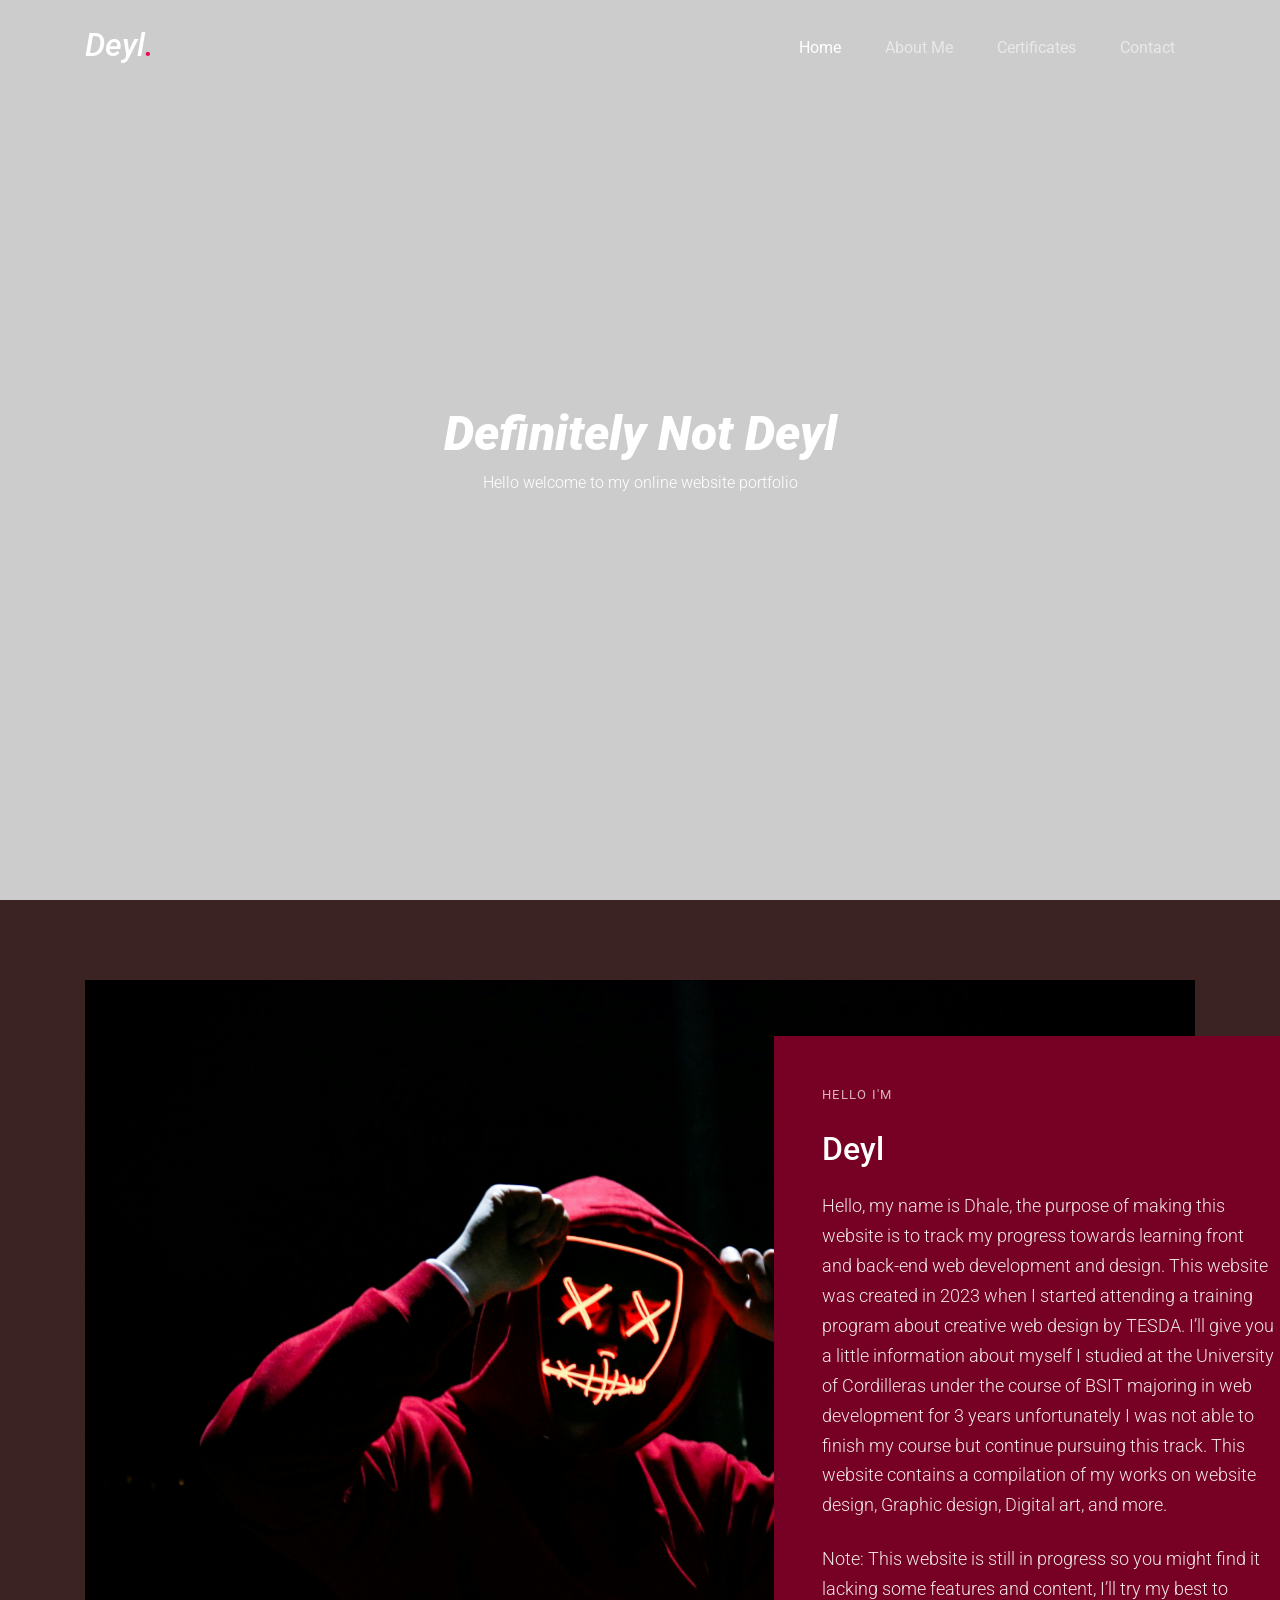
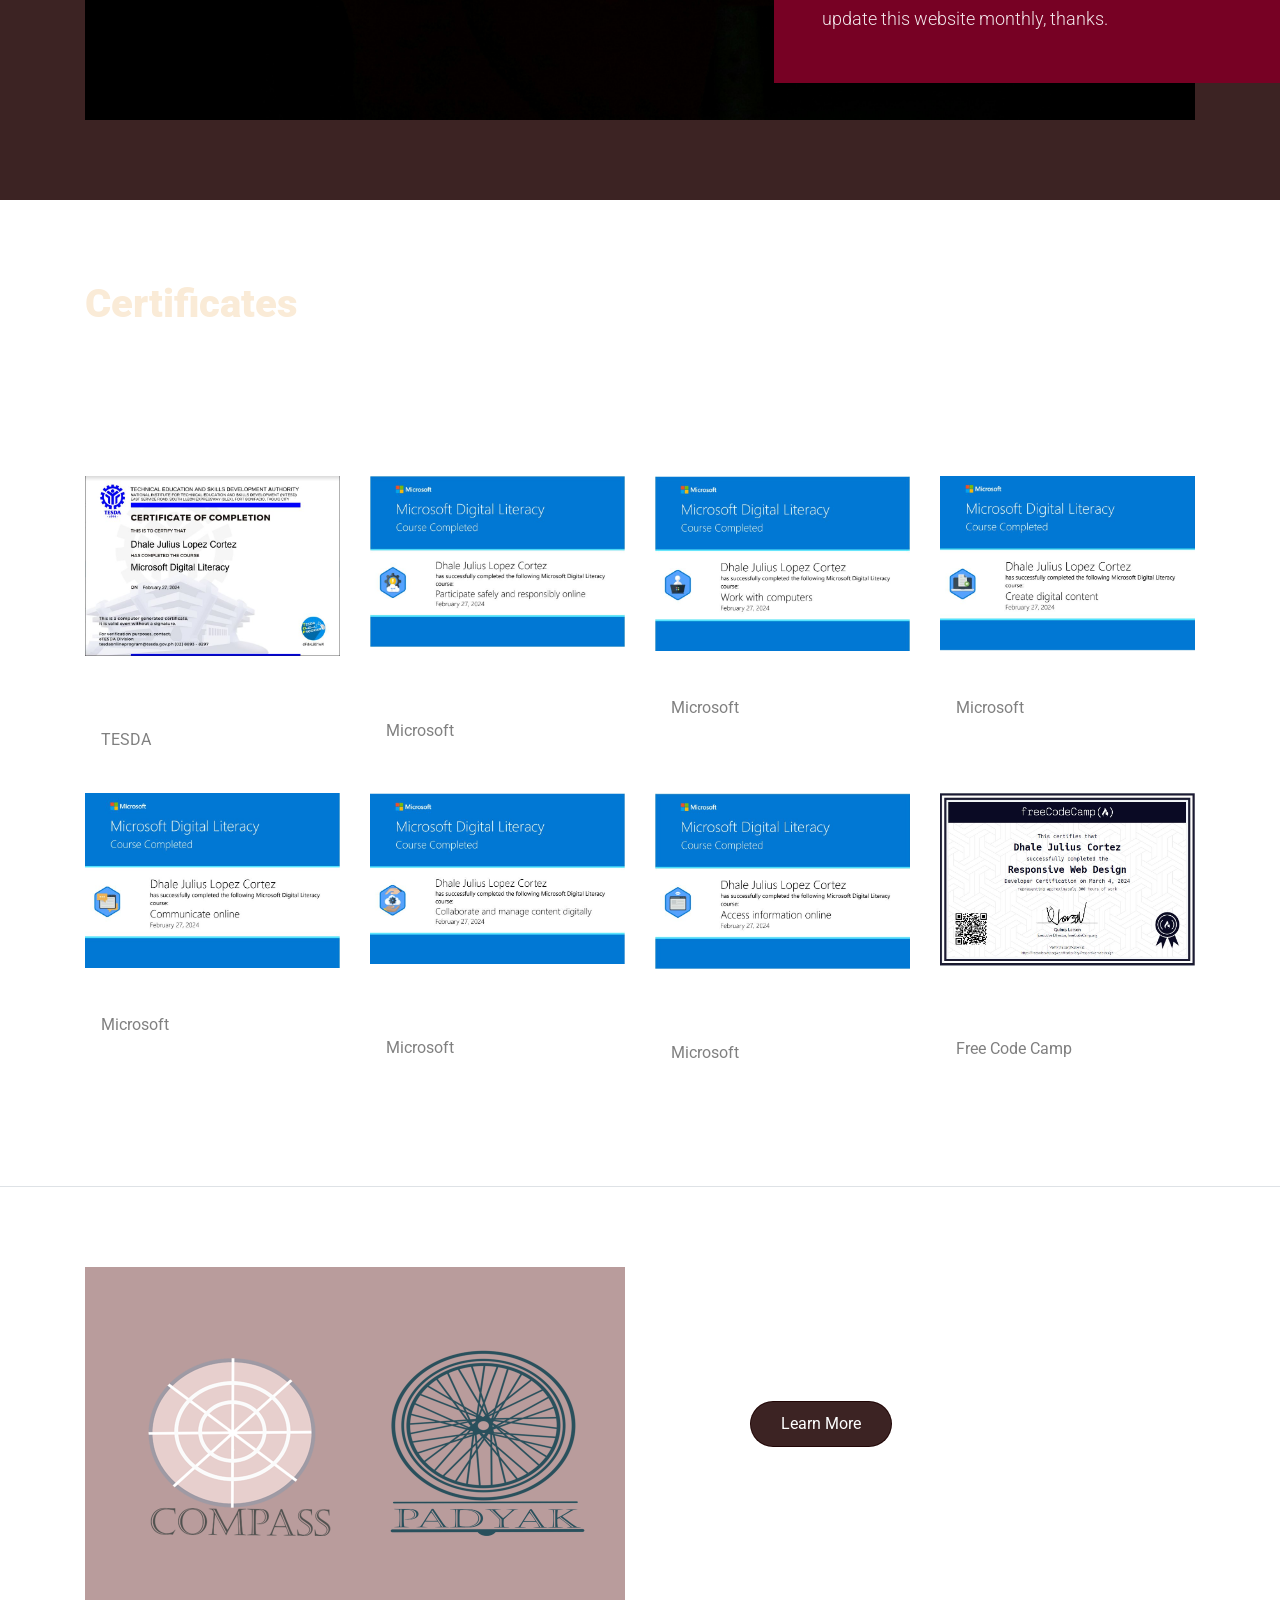
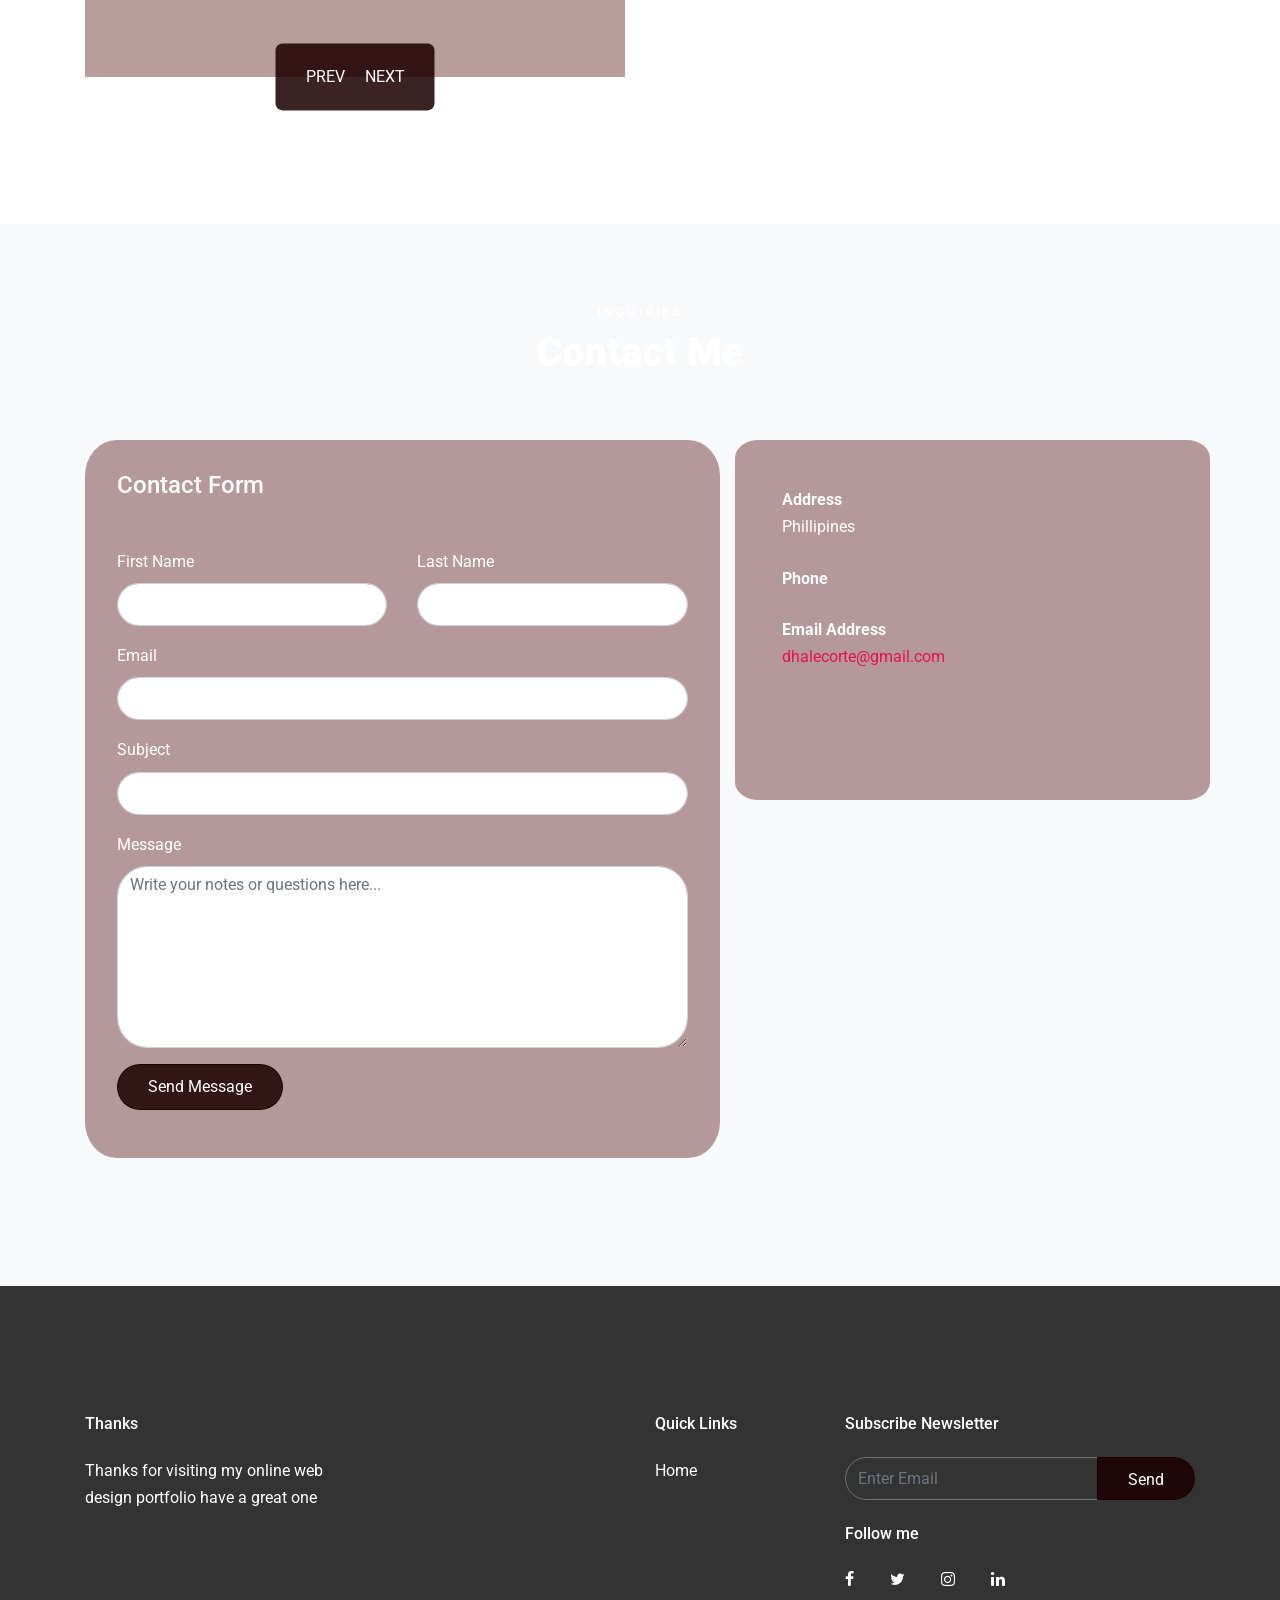
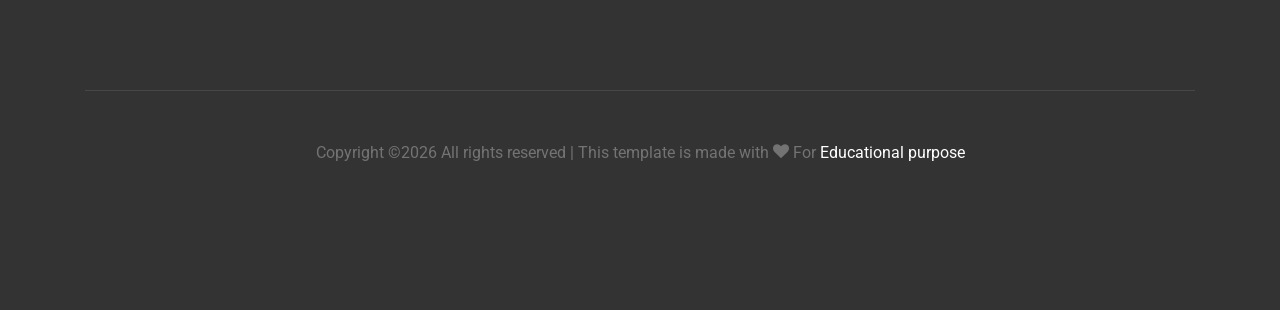
==== commit 897f1a42: "Update index.html" ====
--- a/index.html
+++ b/index.html
@@ -102,7 +102,7 @@
 
           
               <div class="col-md-6 mt-lg-5 text-center">
-                <h1 class="namecustomfont">Dhale Julius Cortez</h1>
+                <h1 class="namecustomfont">Definitely Not Deyl</h1>
                 <p class="mb-5">Hello welcome to my online website portfolio</p>
               
               <!--BUTTON REMOVED-->
@@ -132,7 +132,7 @@
         <img src="images/img_big_1.jpg" alt="Image" class="img-fluid">
         <div class="img-box">
           <span class="sub-title">Hello I'm</span>
-          <h2>Dhale Julius Cortez</h2>
+          <h2>Deyl</h2>
           <p>Hello, my name is Dhale, the purpose of making this website is to track my progress towards learning front and back-end web development and design. This website was created in 2023 when I started attending a training program about creative web design by TESDA. I’ll give you a little information about myself I studied at the University of Cordilleras under the course of BSIT majoring in web development for 3 years unfortunately I was not able to finish my course but continue pursuing this track. This website contains a compilation of my works on website design, Graphic design, Digital art, and more.</p>
           <p> Note: This website is still in progress so you might find it lacking some features and content, I’ll try my best to update this website monthly, thanks.</p>
           
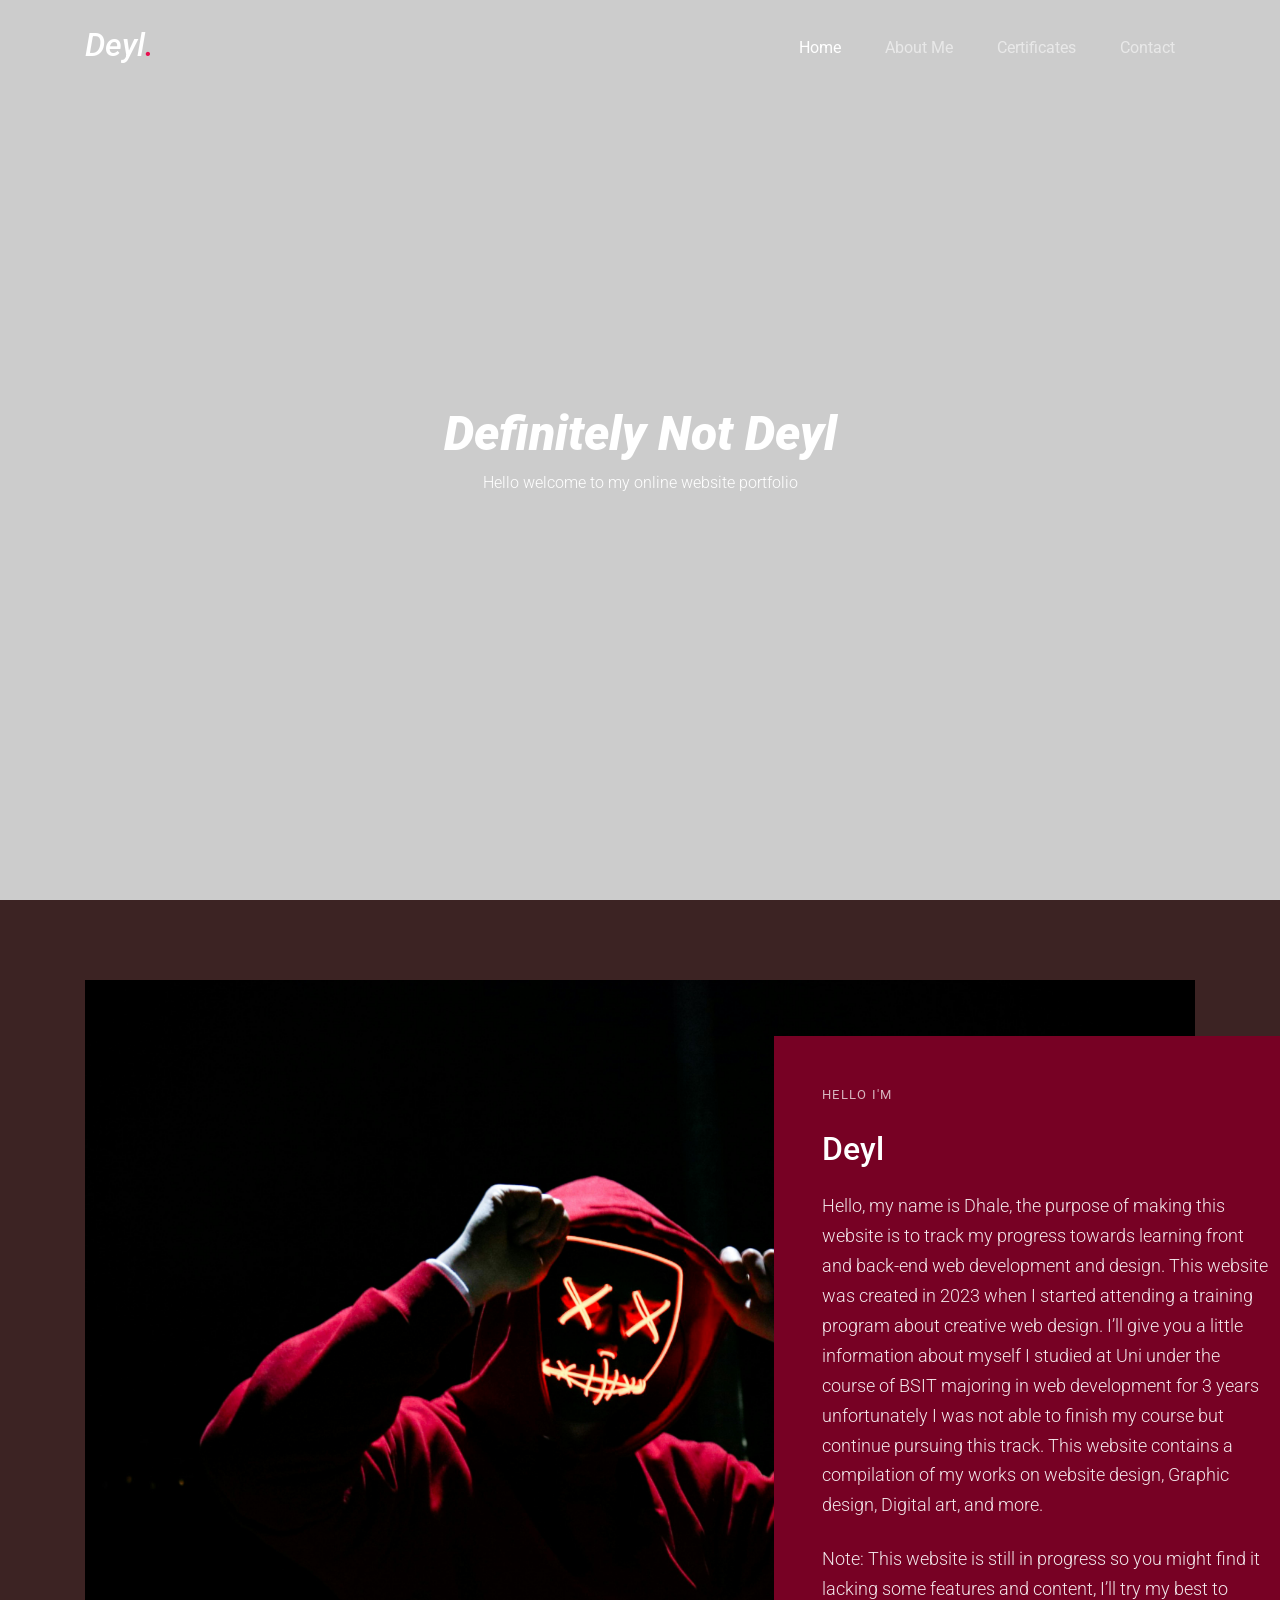
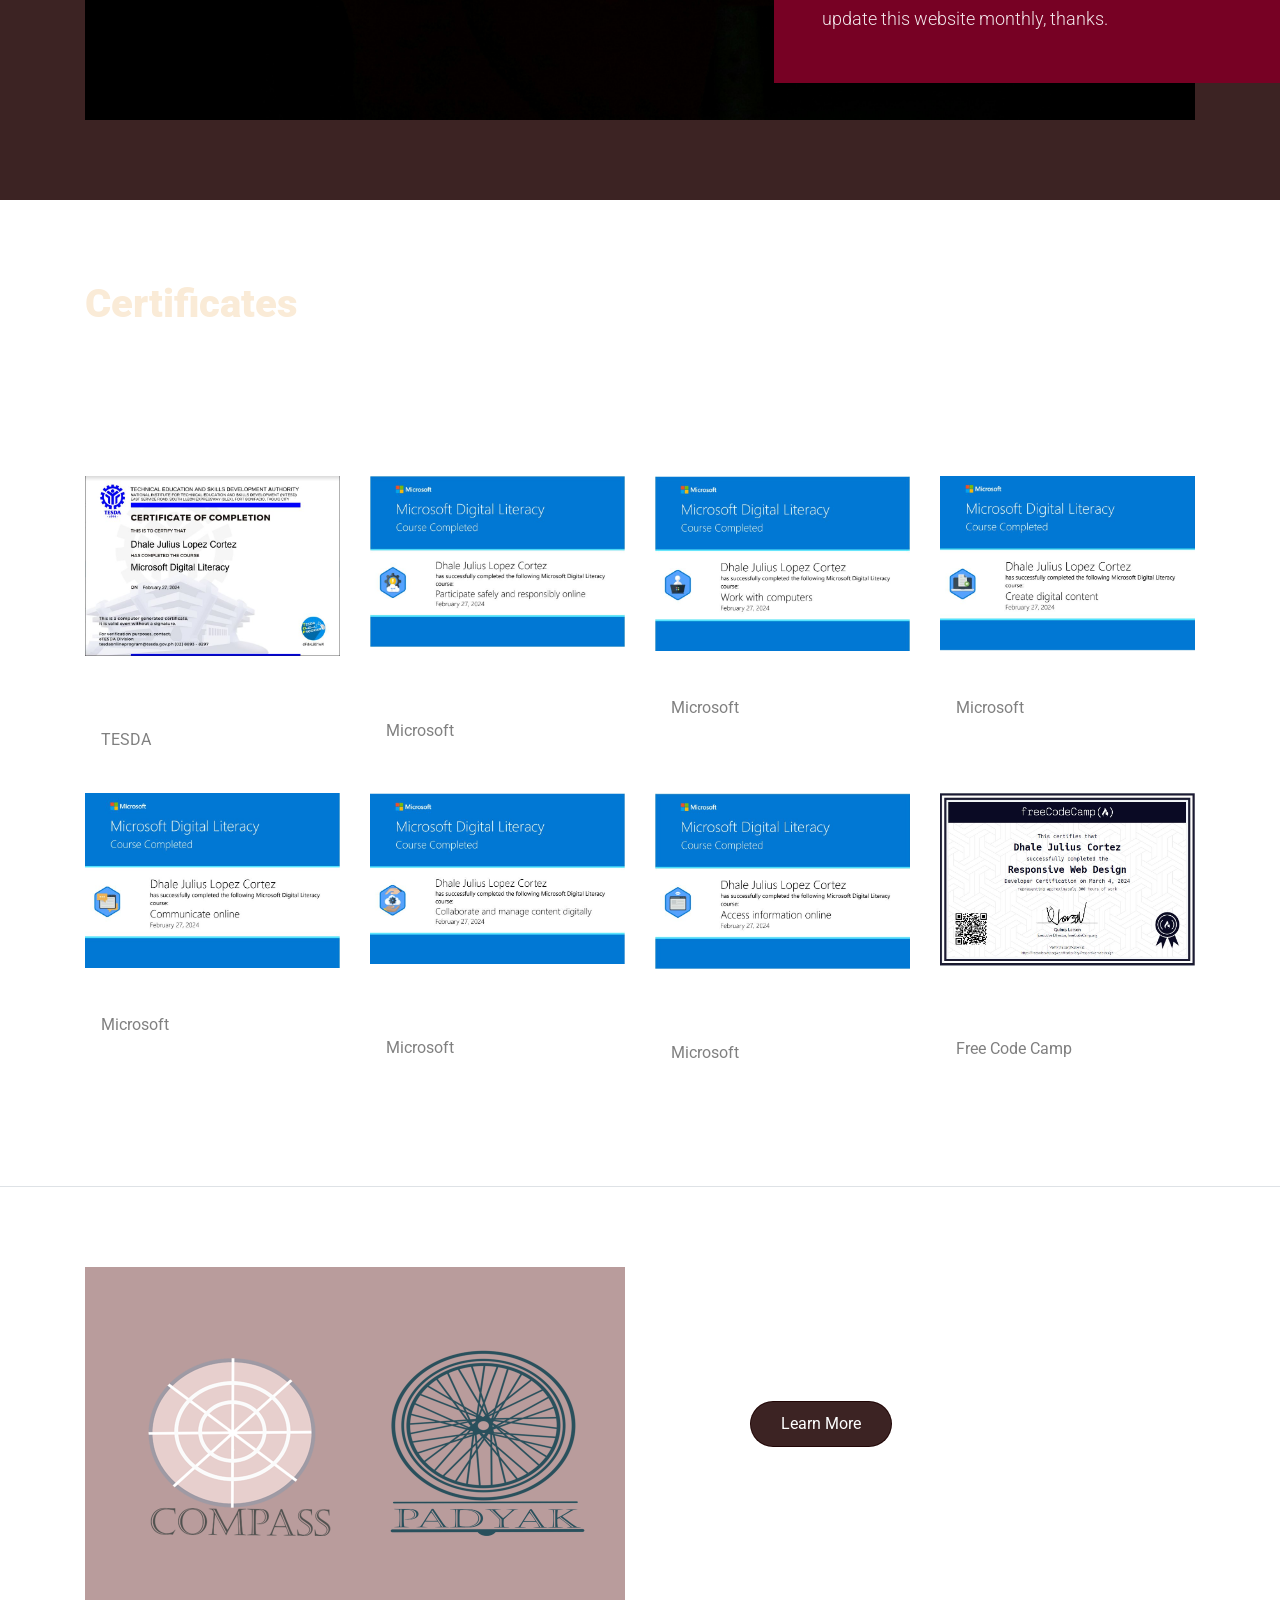
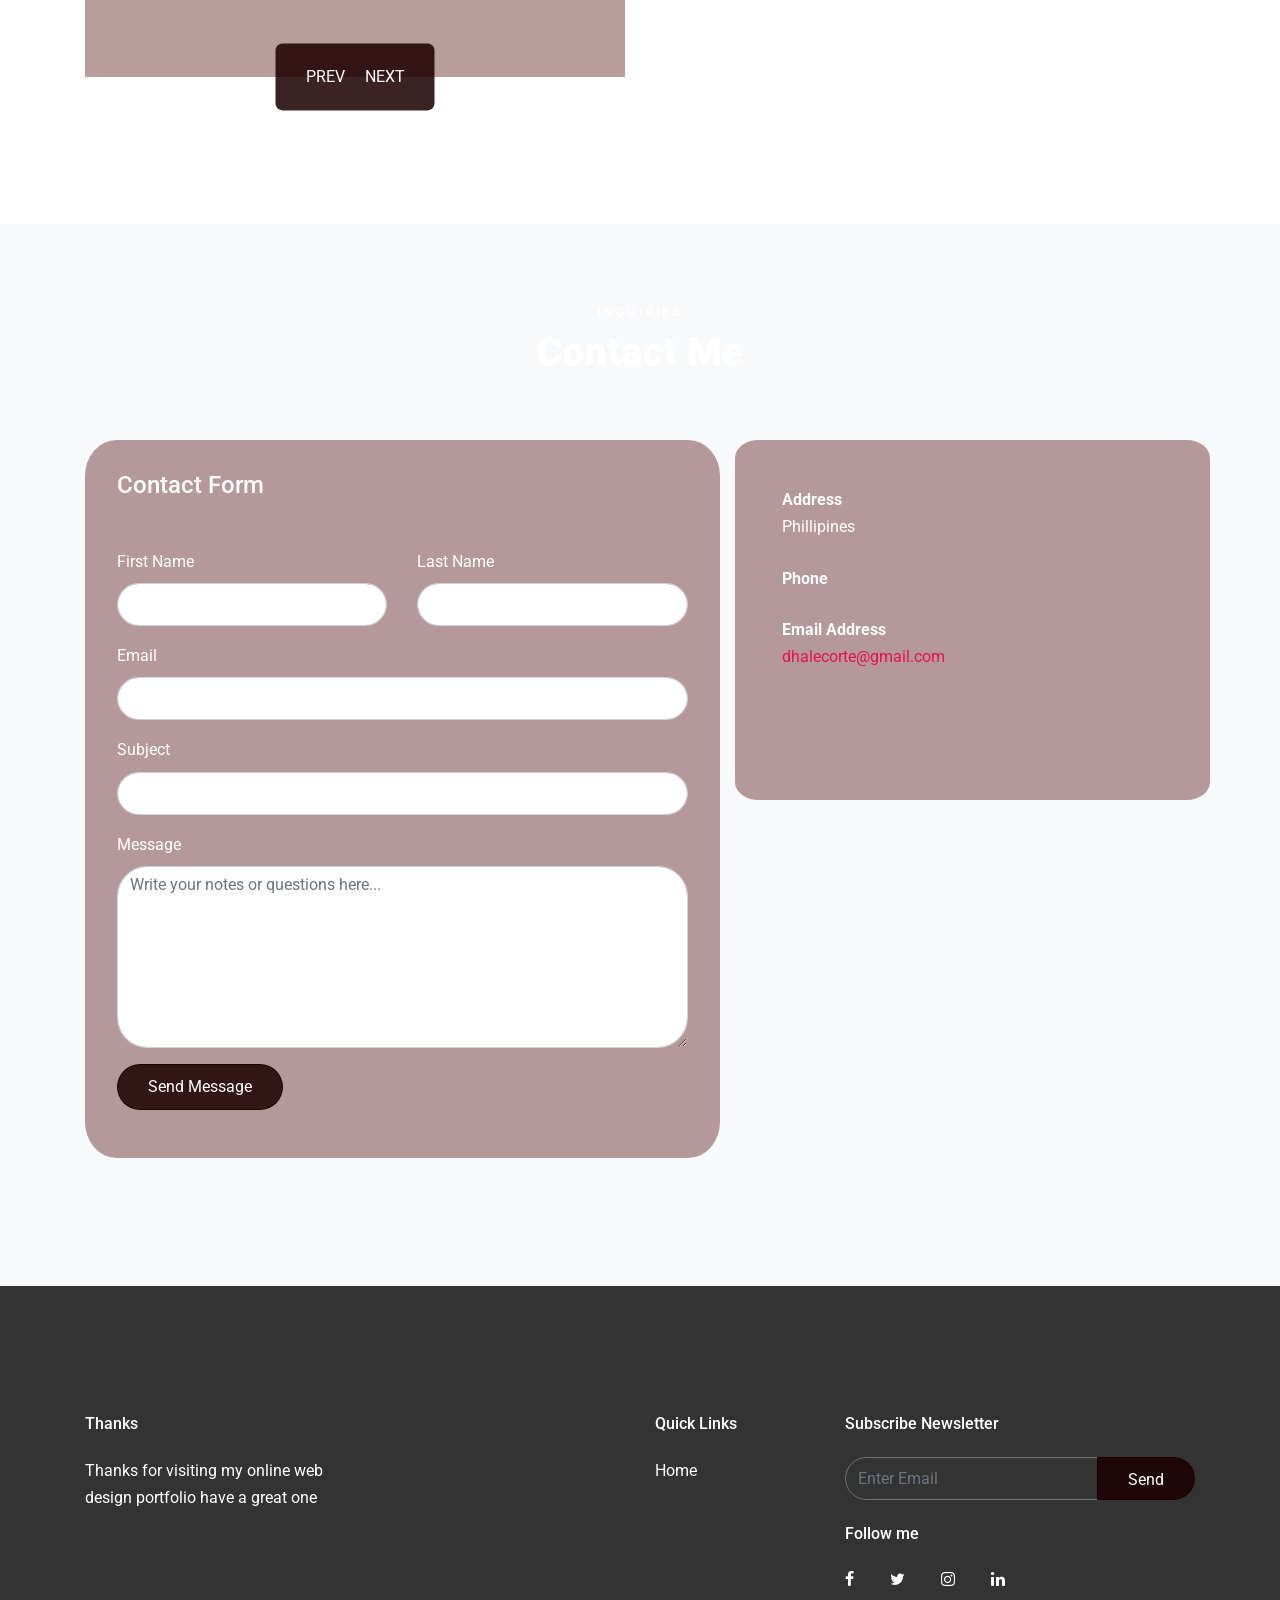
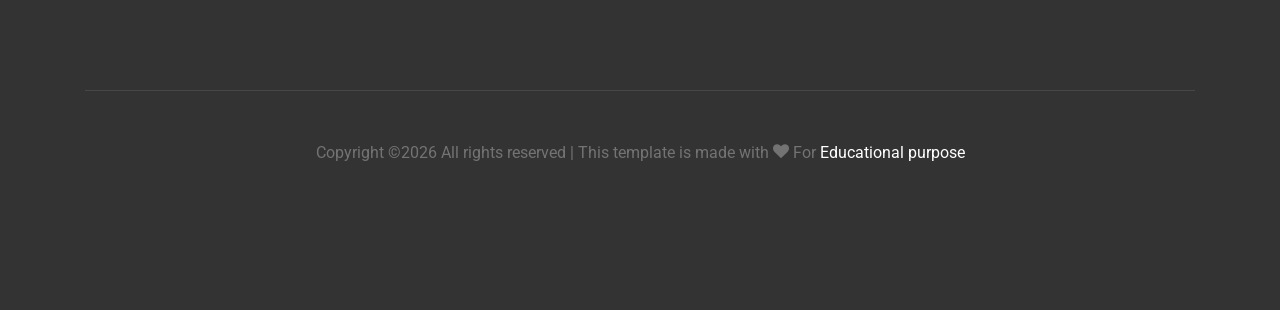
==== commit 1647cffe: "Update index.html" ====
--- a/index.html
+++ b/index.html
@@ -133,7 +133,7 @@
         <div class="img-box">
           <span class="sub-title">Hello I'm</span>
           <h2>Deyl</h2>
-          <p>Hello, my name is Dhale, the purpose of making this website is to track my progress towards learning front and back-end web development and design. This website was created in 2023 when I started attending a training program about creative web design by TESDA. I’ll give you a little information about myself I studied at the University of Cordilleras under the course of BSIT majoring in web development for 3 years unfortunately I was not able to finish my course but continue pursuing this track. This website contains a compilation of my works on website design, Graphic design, Digital art, and more.</p>
+          <p>Hello, my name is Dhale, the purpose of making this website is to track my progress towards learning front and back-end web development and design. This website was created in 2023 when I started attending a training program about creative web design. I’ll give you a little information about myself I studied at Uni under the course of BSIT majoring in web development for 3 years unfortunately I was not able to finish my course but continue pursuing this track. This website contains a compilation of my works on website design, Graphic design, Digital art, and more.</p>
           <p> Note: This website is still in progress so you might find it lacking some features and content, I’ll try my best to update this website monthly, thanks.</p>
           
        
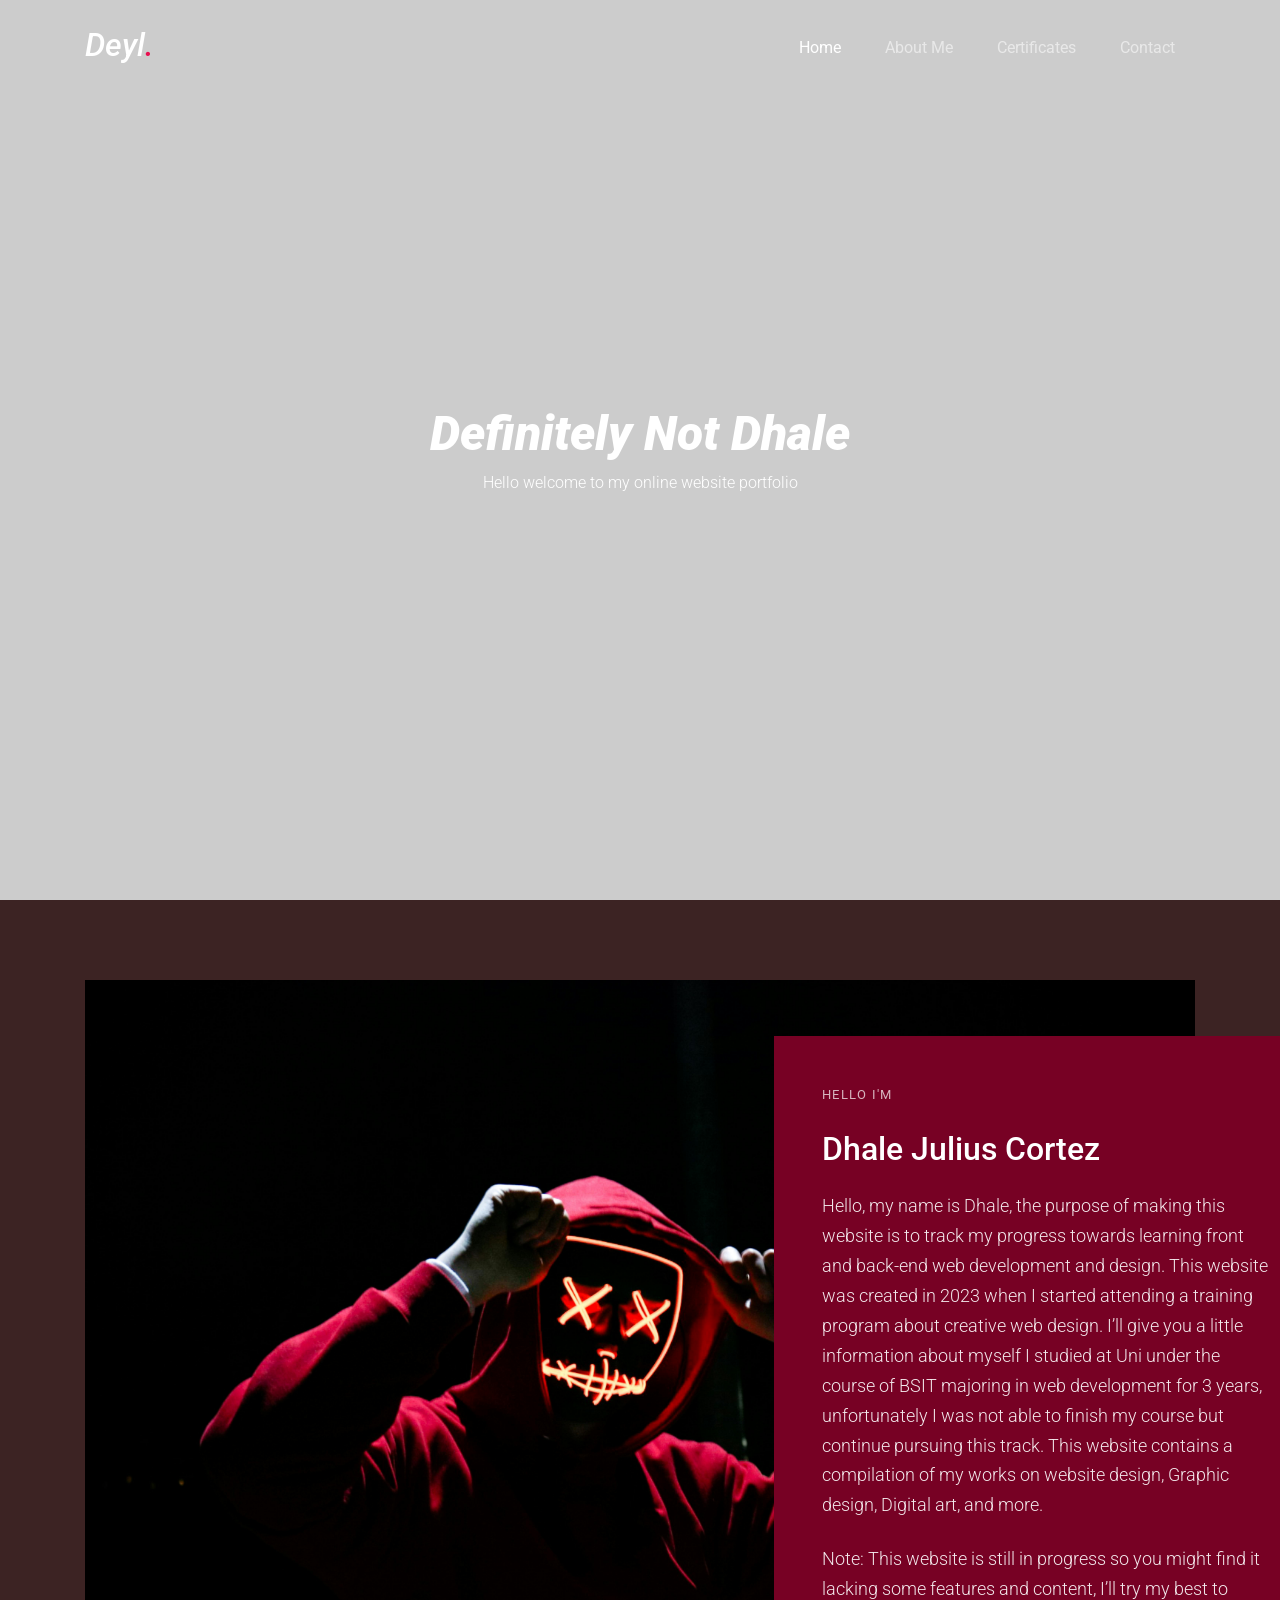
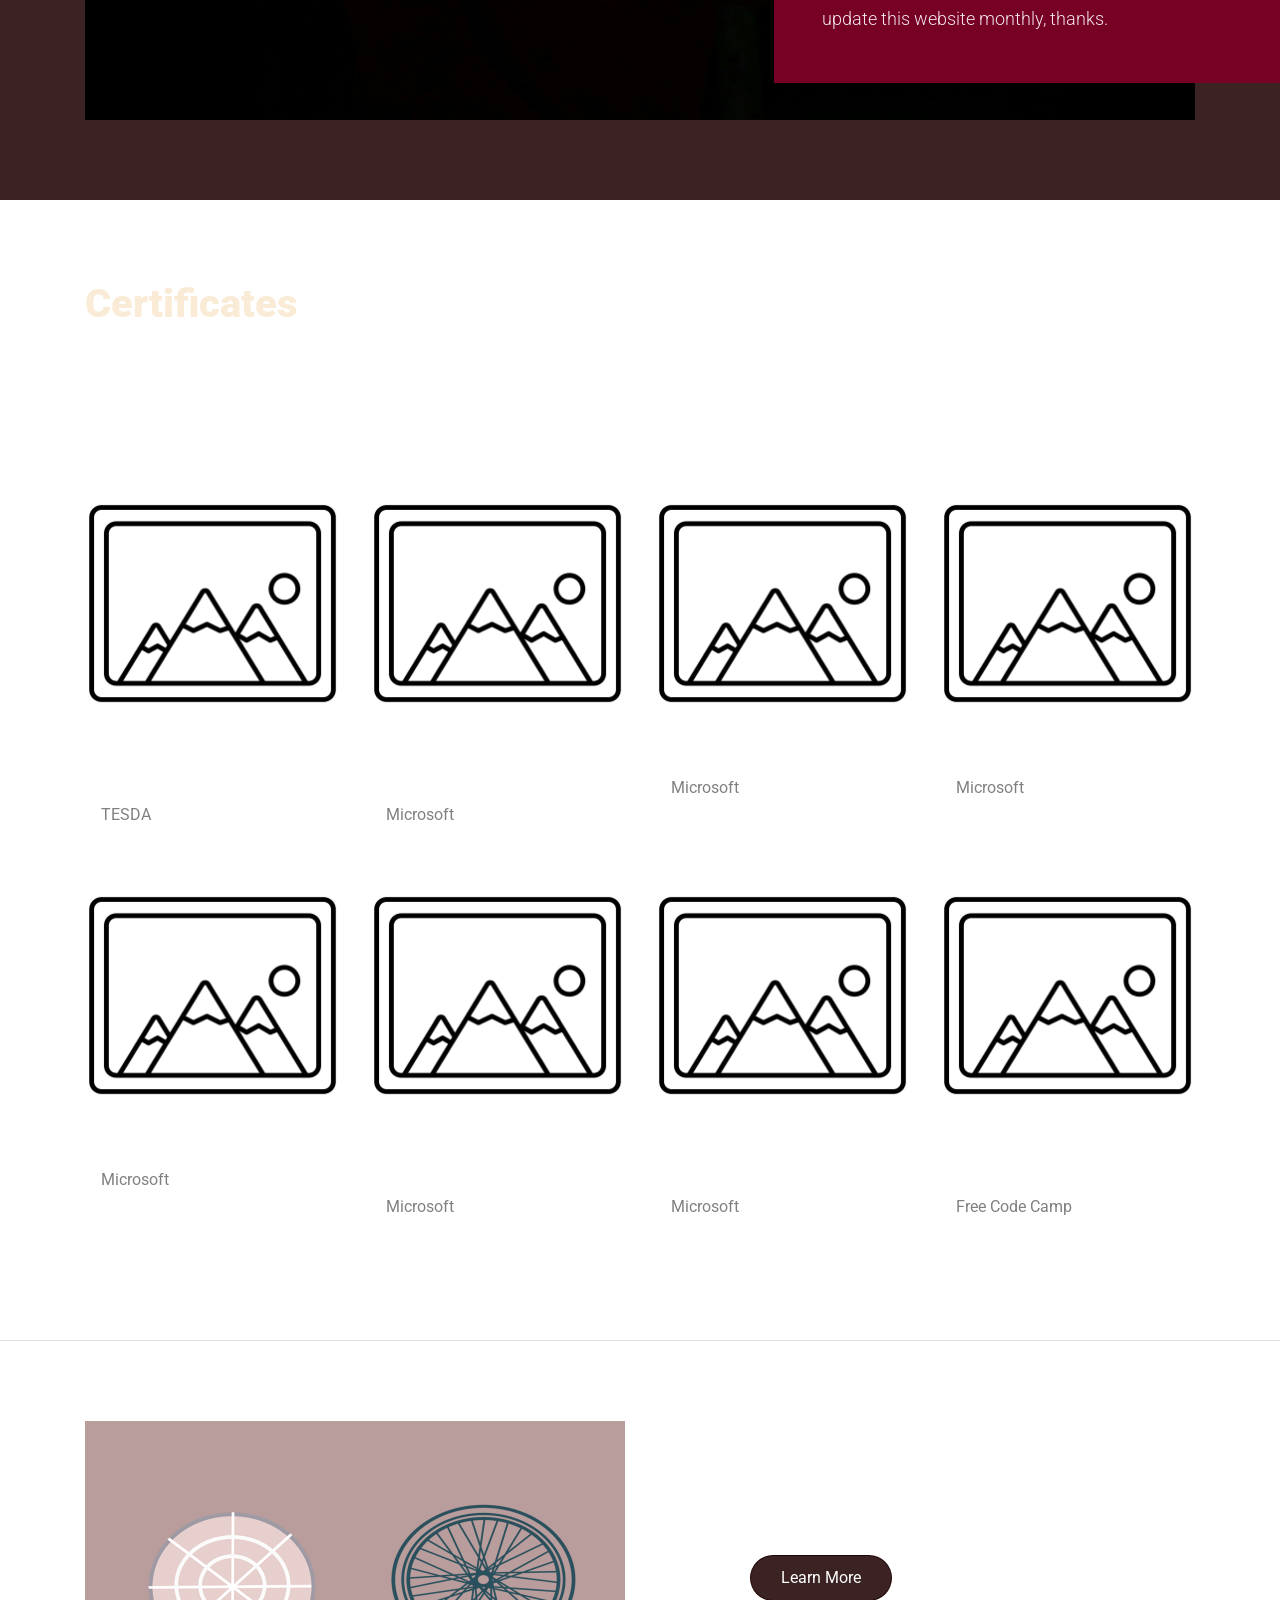
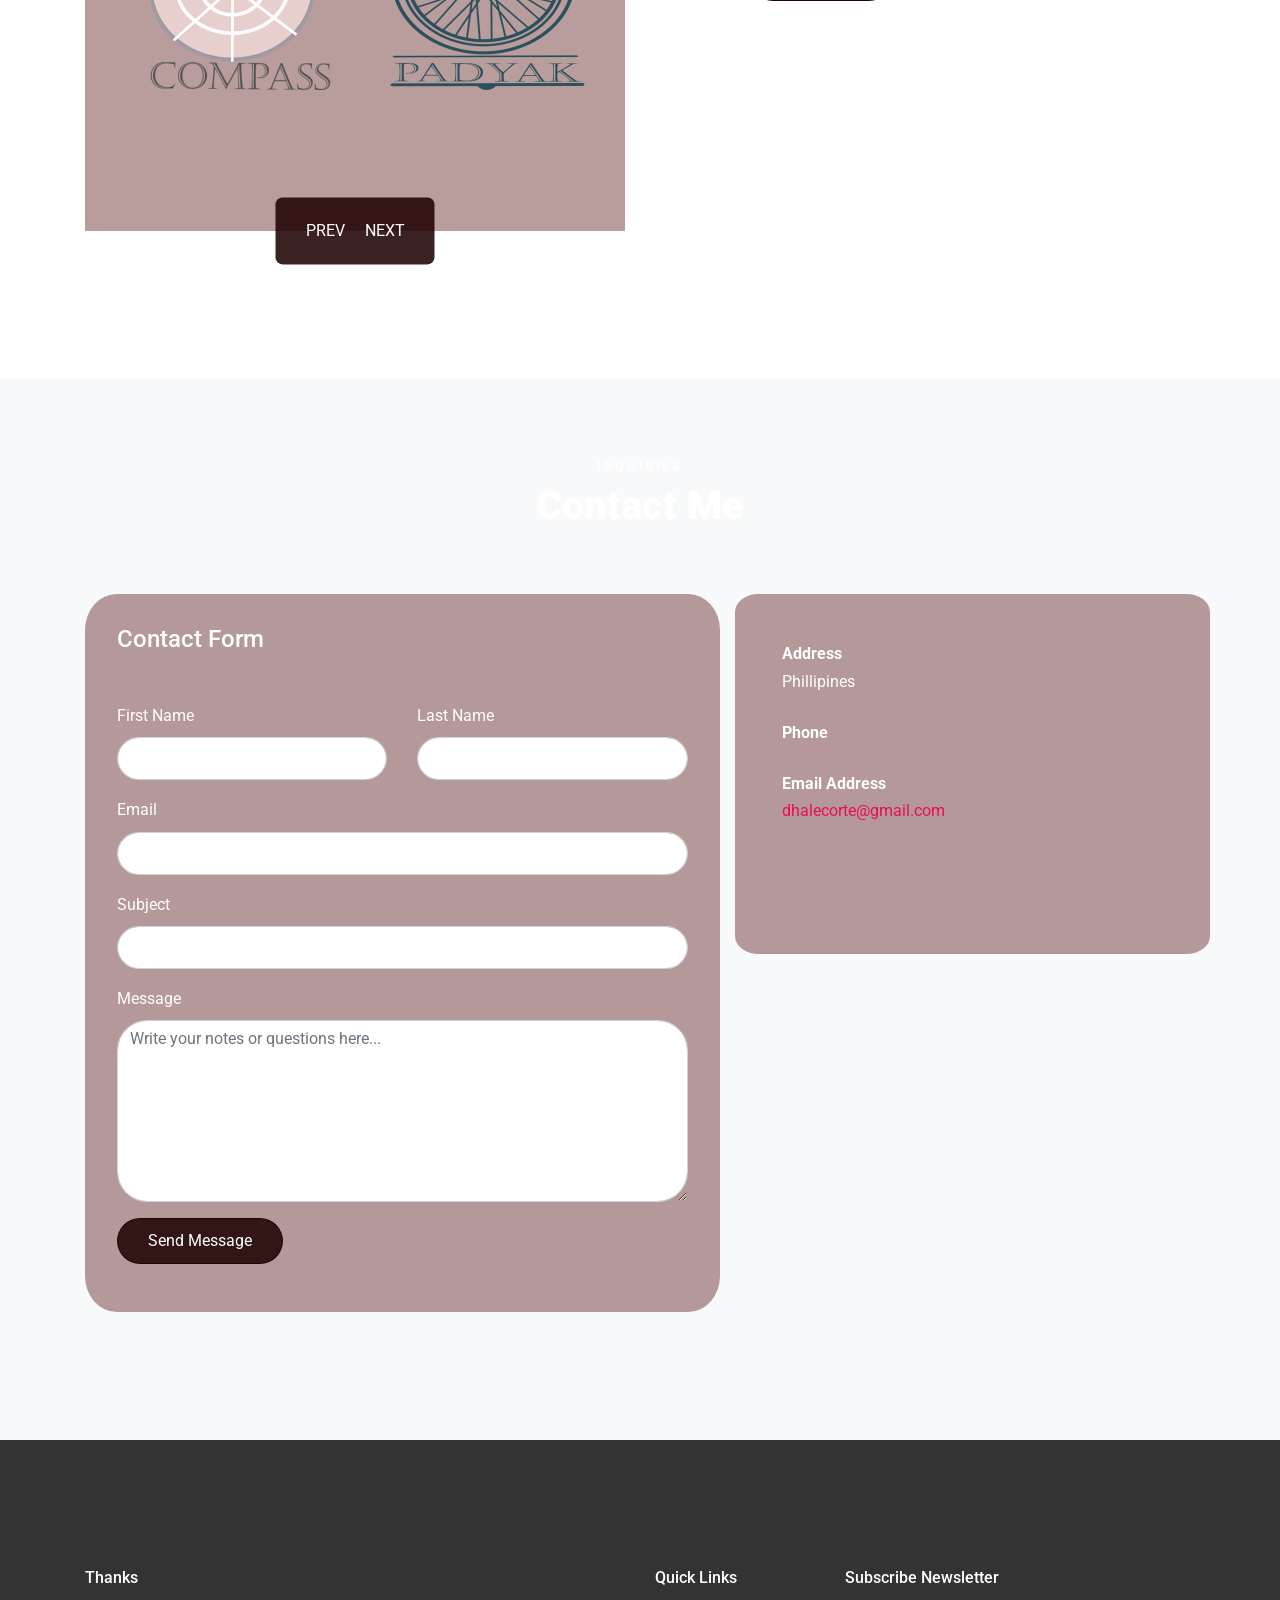
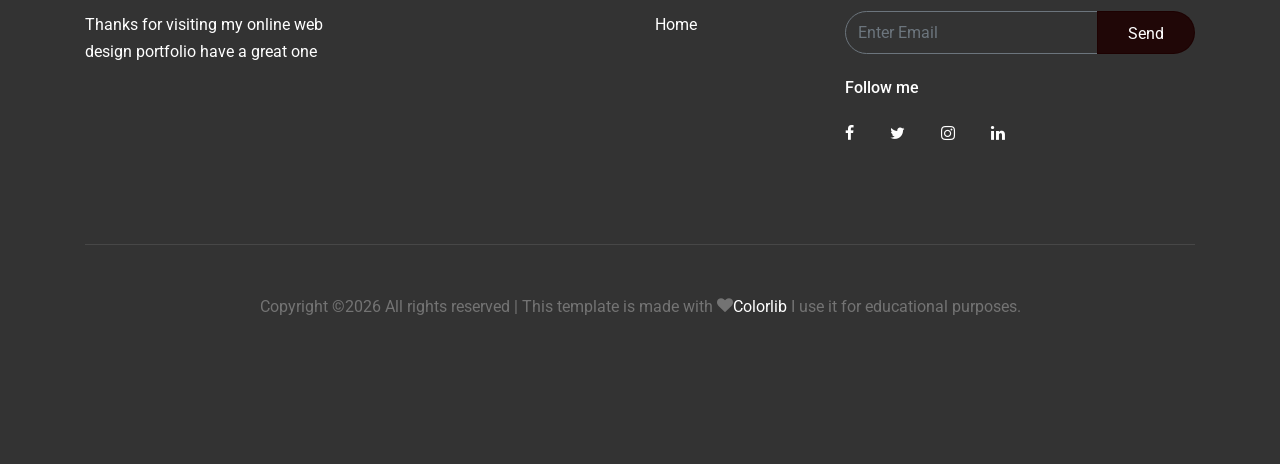
==== commit 08bfd5d7: "file removal" ====
--- a/index.html
+++ b/index.html
@@ -102,7 +102,7 @@
 
           
               <div class="col-md-6 mt-lg-5 text-center">
-                <h1 class="namecustomfont">Definitely Not Deyl</h1>
+                <h1 class="namecustomfont">Definitely Not Dhale</h1>
                 <p class="mb-5">Hello welcome to my online website portfolio</p>
               
               <!--BUTTON REMOVED-->
@@ -132,8 +132,8 @@
         <img src="images/img_big_1.jpg" alt="Image" class="img-fluid">
         <div class="img-box">
           <span class="sub-title">Hello I'm</span>
-          <h2>Deyl</h2>
-          <p>Hello, my name is Dhale, the purpose of making this website is to track my progress towards learning front and back-end web development and design. This website was created in 2023 when I started attending a training program about creative web design. I’ll give you a little information about myself I studied at Uni under the course of BSIT majoring in web development for 3 years unfortunately I was not able to finish my course but continue pursuing this track. This website contains a compilation of my works on website design, Graphic design, Digital art, and more.</p>
+          <h2>Dhale Julius Cortez</h2>
+          <p>Hello, my name is Dhale, the purpose of making this website is to track my progress towards learning front and back-end web development and design. This website was created in 2023 when I started attending a training program about creative web design. I’ll give you a little information about myself I studied at Uni under the course of BSIT majoring in web development for 3 years, unfortunately I was not able to finish my course but continue pursuing this track. This website contains a compilation of my works on website design, Graphic design, Digital art, and more.</p>
           <p> Note: This website is still in progress so you might find it lacking some features and content, I’ll try my best to update this website monthly, thanks.</p>
           
        
@@ -172,7 +172,7 @@
               -->
                 
                 
-                <img src="images/cert1.JPG" alt="Image" class="img-fluid">
+                <img src="images/temp.png" alt="Image" class="img-fluid">
               </figure>
               
               
@@ -199,7 +199,7 @@
                 -->
 
 
-                <img src="images/cert2.JPG" alt="Image" class="img-fluid">
+                <img src="images/temp.png" alt="Image" class="img-fluid">
               </figure>
               <div class="p-3">
                 <h3 style="color: rgb(255, 255, 255);">Participate Safe and Responsibly Online</h3>
@@ -224,7 +224,7 @@
               
               
 
-                <img src="images/cert3.JPG" alt="Image" class="img-fluid">
+                <img src="images/temp.png" alt="Image" class="img-fluid">
               </figure>
               <div class="p-3">
                 <h3 style="color: rgb(255, 255, 255);">Work With Computers</h3>
@@ -248,7 +248,7 @@
                 -->
 
 
-                <img src="images/cert4.JPG" alt="Image" class="img-fluid">
+                <img src="images/temp.png" alt="Image" class="img-fluid">
               </figure>
               <div class="p-3">
                 <h3 style="color: rgb(255, 255, 255);">Create Digital Content</h3>
@@ -273,7 +273,7 @@
 
 
 
-                <img src="images/cert5.JPG" alt="Image" class="img-fluid">
+                <img src="images/temp.png" alt="Image" class="img-fluid">
               </figure>
               <div class="p-3">
                 <h3 style="color: rgb(255, 255, 255);">Communicate Online</h3>
@@ -298,7 +298,7 @@
 
 
 
-                <img src="images/cert6.JPG" alt="Image" class="img-fluid">
+                <img src="images/temp.png" alt="Image" class="img-fluid">
               </figure>
               <div class="p-3">
                 <h3 style="color: rgb(255, 255, 255);">Collaborate and Image Content</h3>
@@ -322,7 +322,7 @@
                 -->
 
 
-                <img src="images/cert7.JPG" alt="Image" class="img-fluid">
+                <img src="images/temp.png" alt="Image" class="img-fluid">
               </figure>
               <div class="p-3">
                 <h3 style="color: rgb(255, 255, 255);">Access Information Online</h3>
@@ -345,7 +345,7 @@
                 </ul>
               -->
 
-                <img src="images/cert8.JPG" alt="Image" class="img-fluid">
+                <img src="images/temp.png" alt="Image" class="img-fluid">
               </figure>
               <div class="p-3">
                 <h3 style="color: rgb(255, 255, 255);">Responsive Web Design</h3>
@@ -749,7 +749,7 @@
             
             <div class="p-4 mb-3">
               <p class="mb-0 font-weight-bold text-white">Address</p>
-              <p class="mb-4 text-white"> Phillipines</p>
+              <p class="mb-4 text-white">Phillipines</p>
 
               <p class="mb-0 font-weight-bold text-white">Phone</p>
               <p class="mb-4"><a href="#"></a></p>
@@ -812,7 +812,7 @@
             <div class="border-top pt-5">
             <p>
         <!-- Link back to Colorlib can't be removed. Template is licensed under CC BY 3.0. -->
-        Copyright &copy;<script>document.write(new Date().getFullYear());</script> All rights reserved | This template is made with <i class="icon-heart" aria-hidden="true"></i> For <a href="https://colorlib.com" target="_blank" >  Educational purpose </a>
+        Copyright &copy;<script>document.write(new Date().getFullYear());</script> All rights reserved | This template is made with <i class="icon-heart" aria-hidden="true"></i><a href="https://colorlib.com" target="_blank" >Colorlib</a> I use it for educational purposes.
         <!-- Link back to Colorlib can't be removed. Template is licensed under CC BY 3.0. -->
       </p>
             </div>
@@ -842,4 +842,4 @@
   <script src="js/main.js"></script>
     
   </body>
-</html>
+</html>
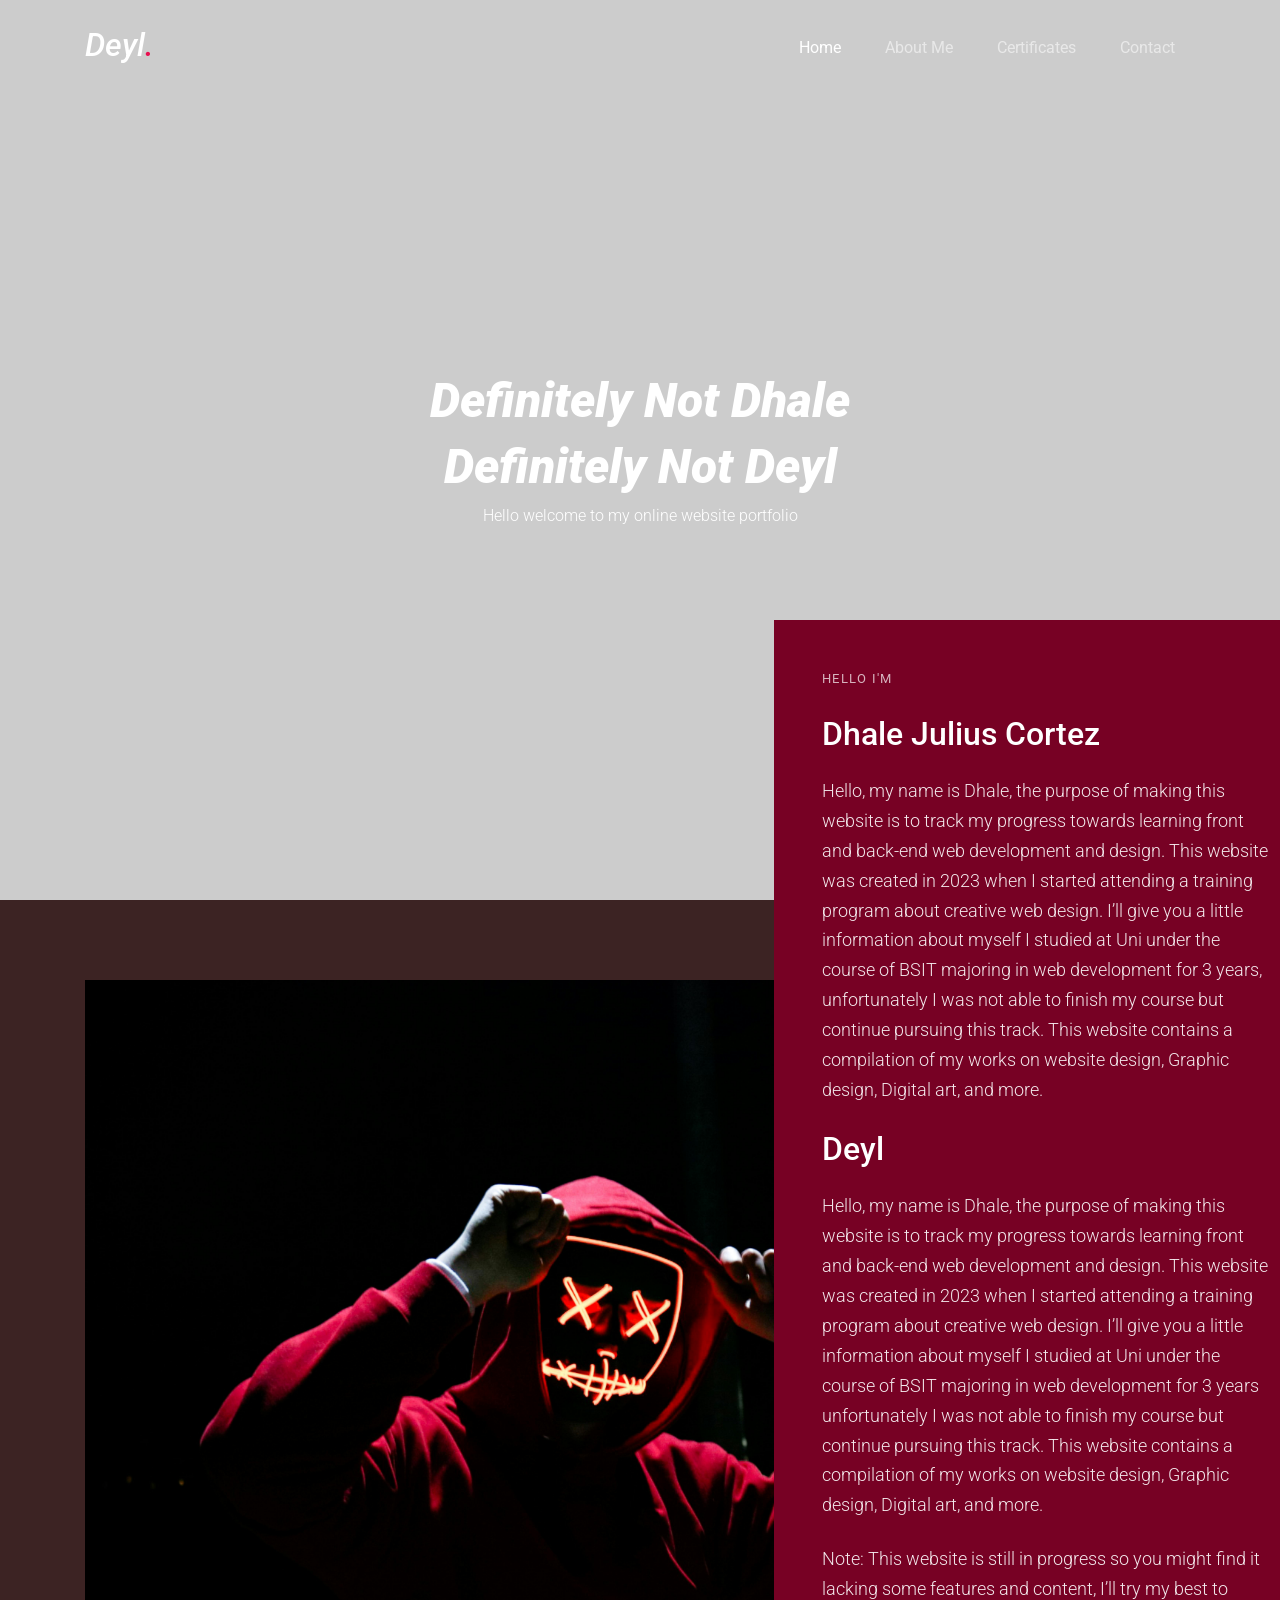
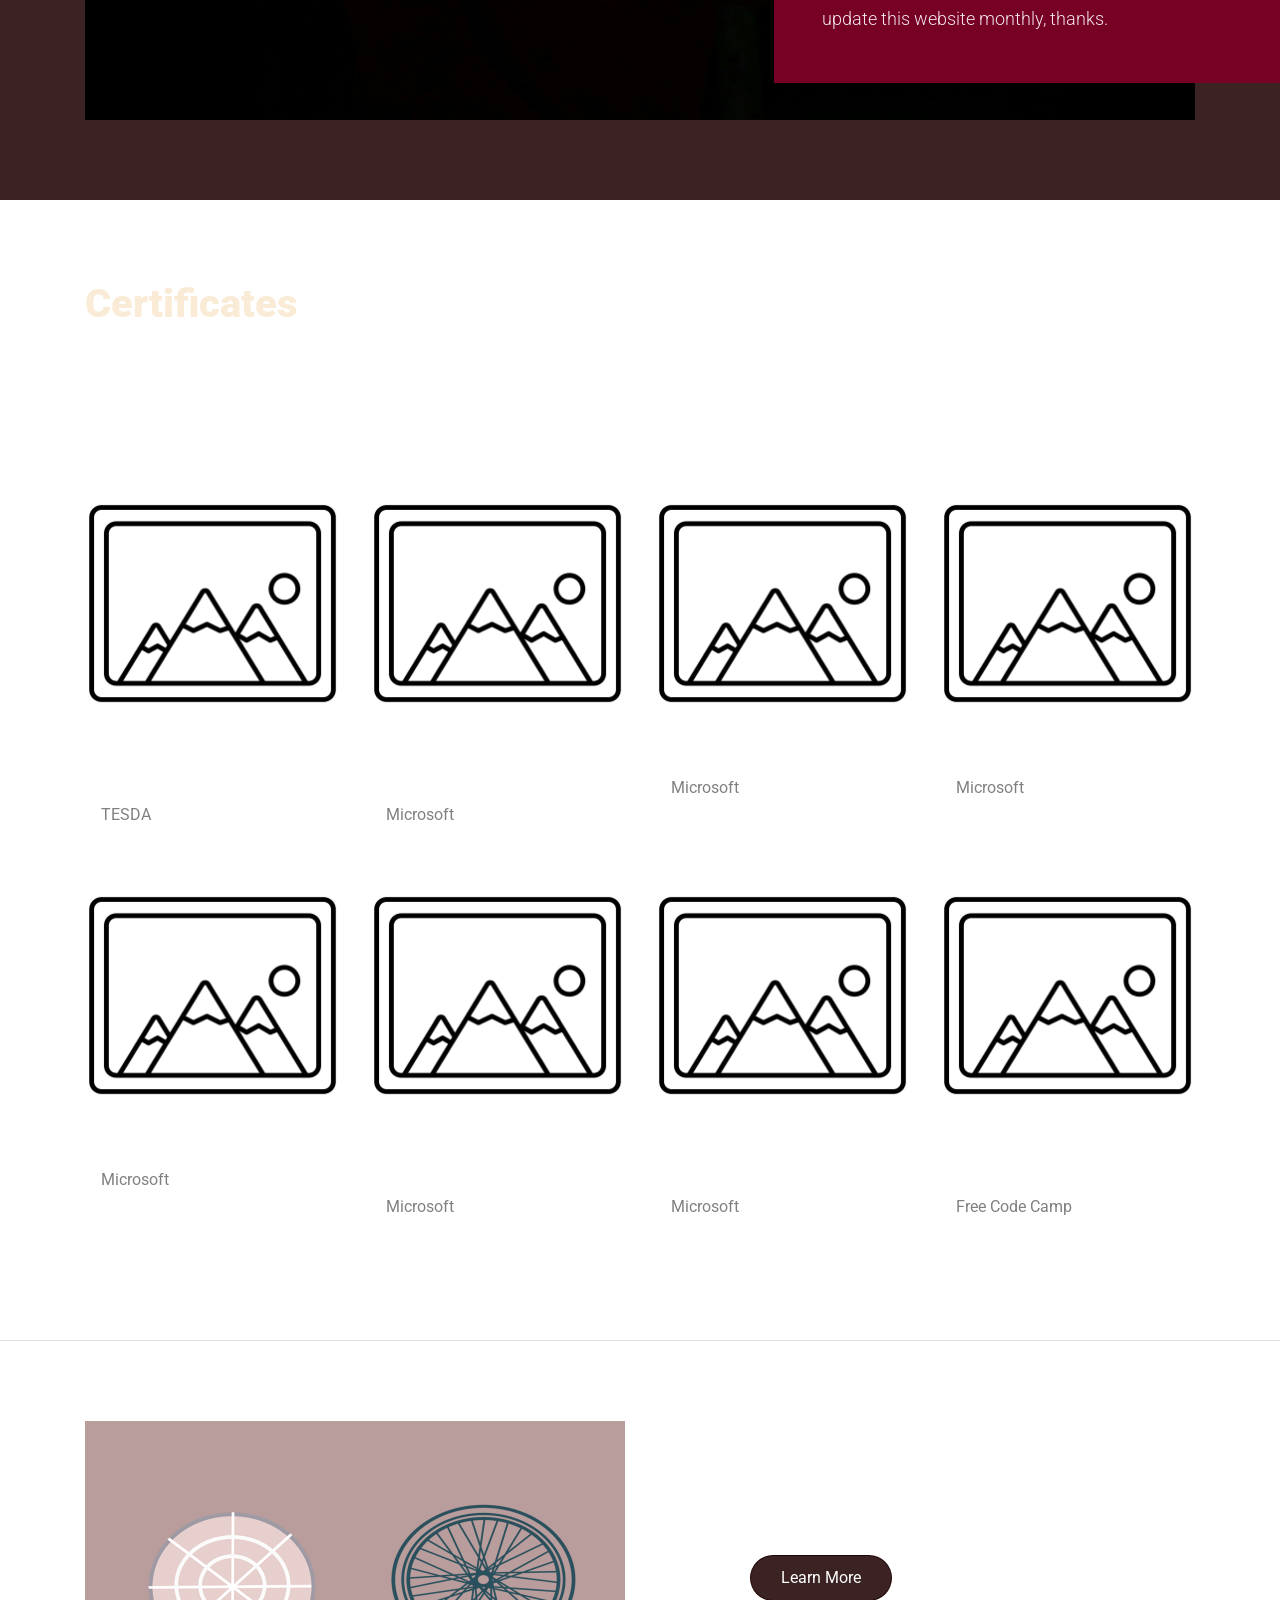
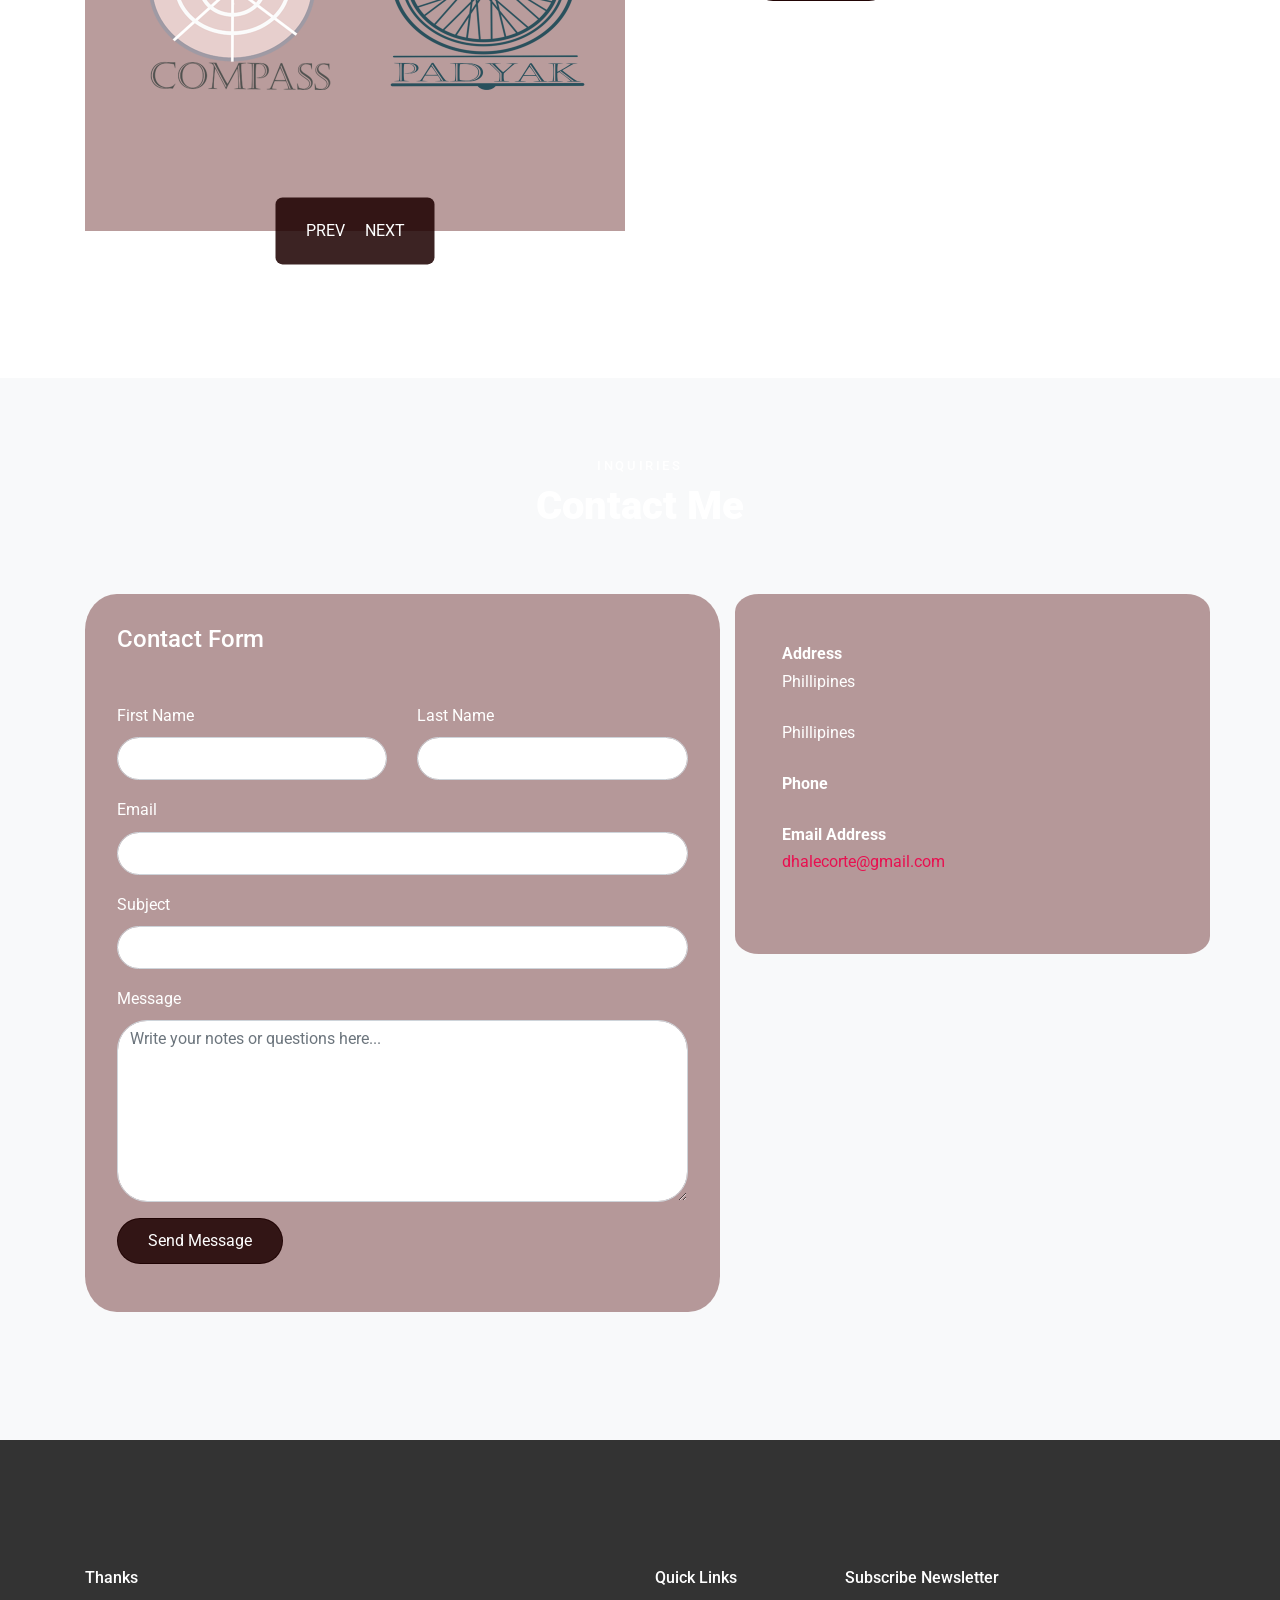
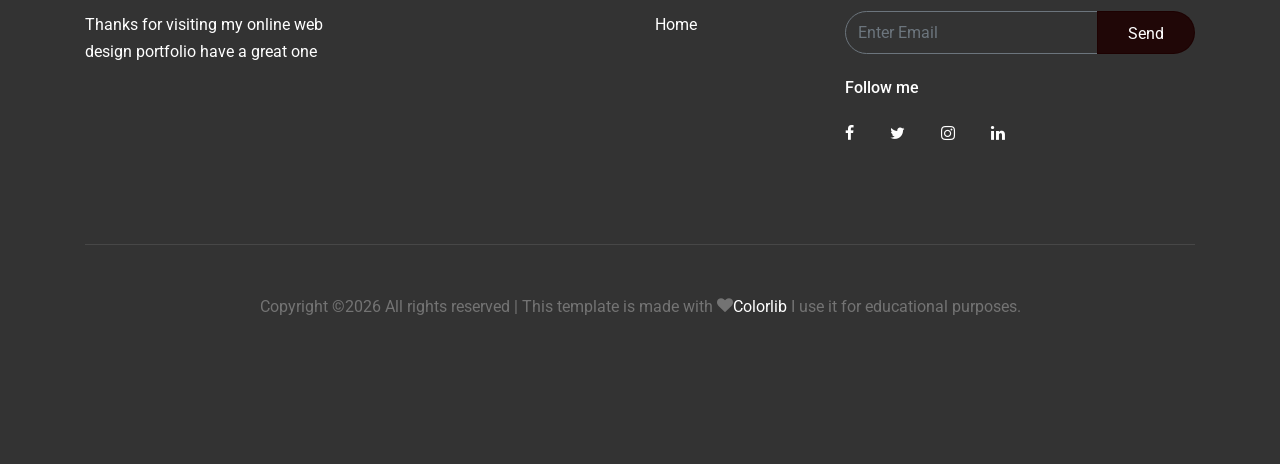
==== commit c2974f3e: "Update index.html" ====
--- a/index.html
+++ b/index.html
@@ -102,7 +102,11 @@
 
           
               <div class="col-md-6 mt-lg-5 text-center">
+
                 <h1 class="namecustomfont">Definitely Not Dhale</h1>
+
+                <h1 class="namecustomfont">Definitely Not Deyl</h1>
+
                 <p class="mb-5">Hello welcome to my online website portfolio</p>
               
               <!--BUTTON REMOVED-->
@@ -132,8 +136,13 @@
         <img src="images/img_big_1.jpg" alt="Image" class="img-fluid">
         <div class="img-box">
           <span class="sub-title">Hello I'm</span>
+
           <h2>Dhale Julius Cortez</h2>
           <p>Hello, my name is Dhale, the purpose of making this website is to track my progress towards learning front and back-end web development and design. This website was created in 2023 when I started attending a training program about creative web design. I’ll give you a little information about myself I studied at Uni under the course of BSIT majoring in web development for 3 years, unfortunately I was not able to finish my course but continue pursuing this track. This website contains a compilation of my works on website design, Graphic design, Digital art, and more.</p>
+
+          <h2>Deyl</h2>
+          <p>Hello, my name is Dhale, the purpose of making this website is to track my progress towards learning front and back-end web development and design. This website was created in 2023 when I started attending a training program about creative web design. I’ll give you a little information about myself I studied at Uni under the course of BSIT majoring in web development for 3 years unfortunately I was not able to finish my course but continue pursuing this track. This website contains a compilation of my works on website design, Graphic design, Digital art, and more.</p>
+
           <p> Note: This website is still in progress so you might find it lacking some features and content, I’ll try my best to update this website monthly, thanks.</p>
           
        
@@ -749,7 +758,11 @@
             
             <div class="p-4 mb-3">
               <p class="mb-0 font-weight-bold text-white">Address</p>
+
               <p class="mb-4 text-white">Phillipines</p>
+
+              <p class="mb-4 text-white"> Phillipines</p>
+
 
               <p class="mb-0 font-weight-bold text-white">Phone</p>
               <p class="mb-4"><a href="#"></a></p>
@@ -842,4 +855,4 @@
   <script src="js/main.js"></script>
     
   </body>
-</html>+</html>
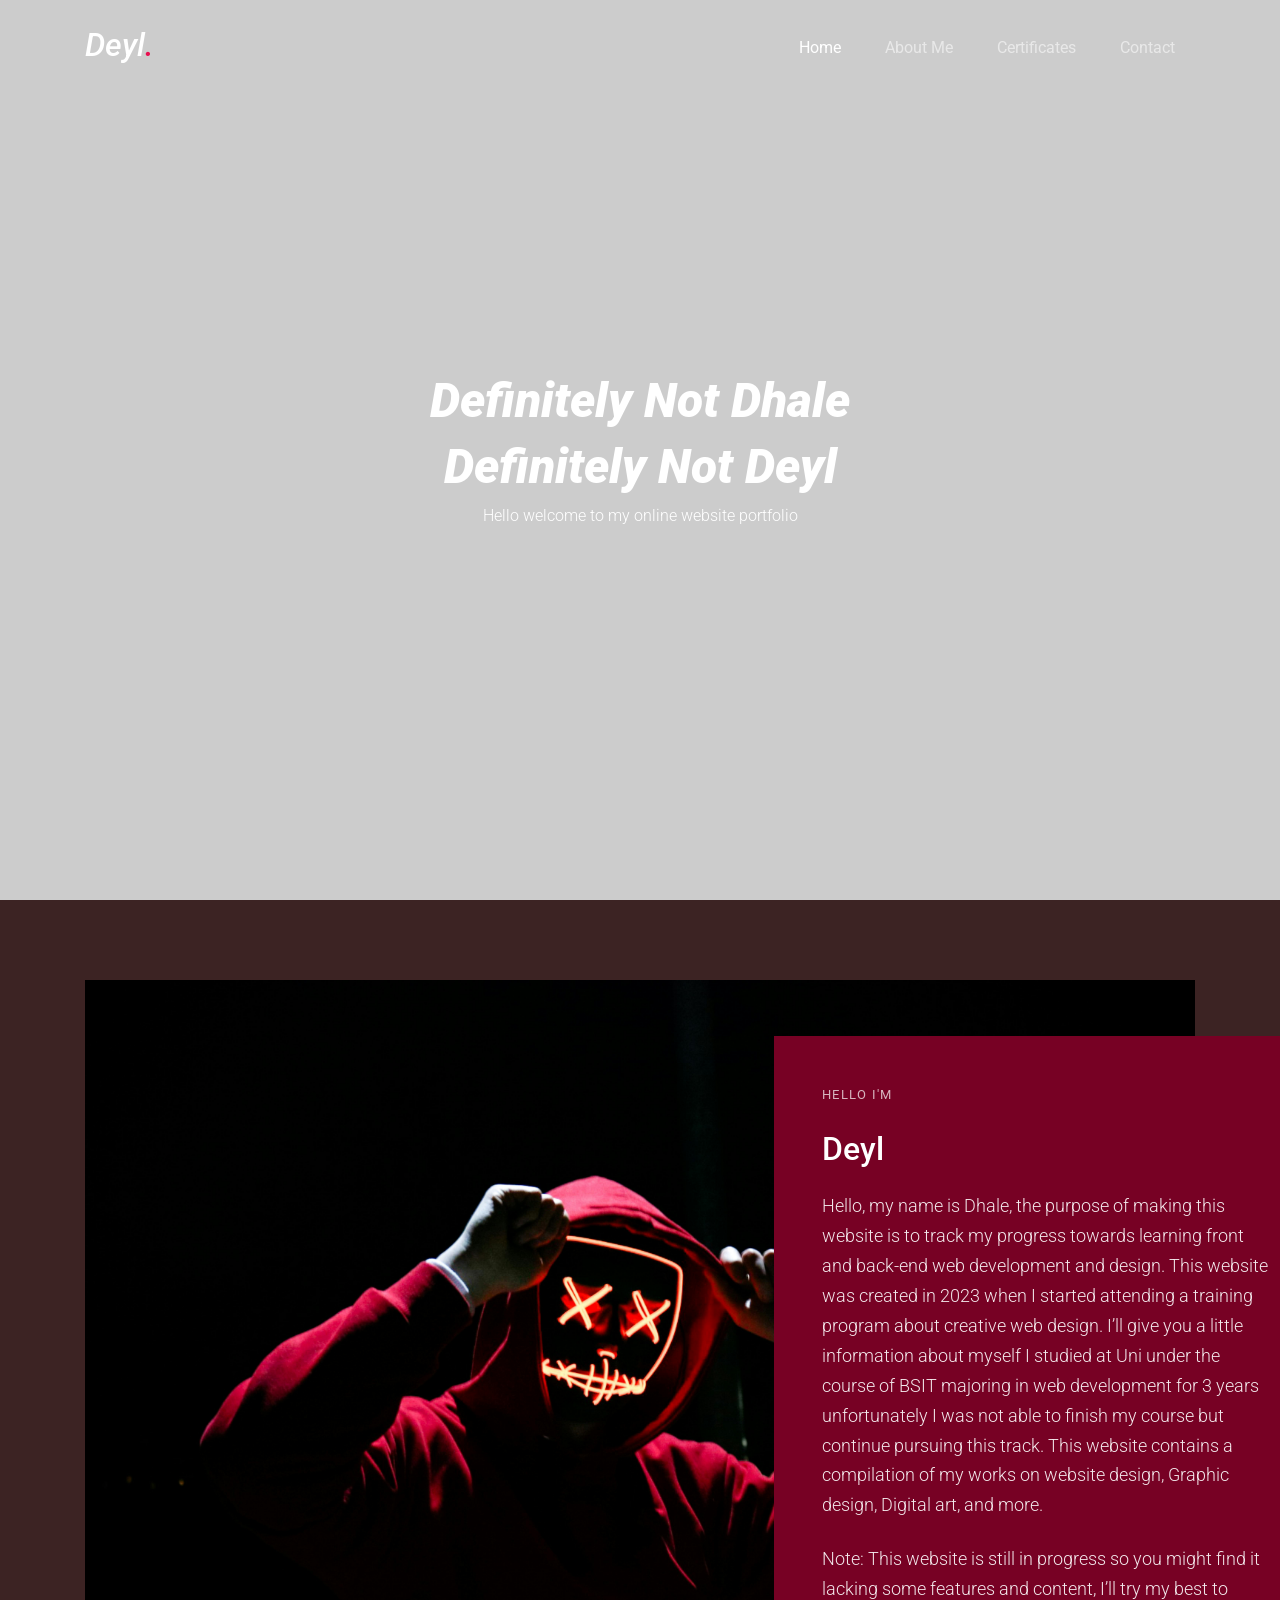
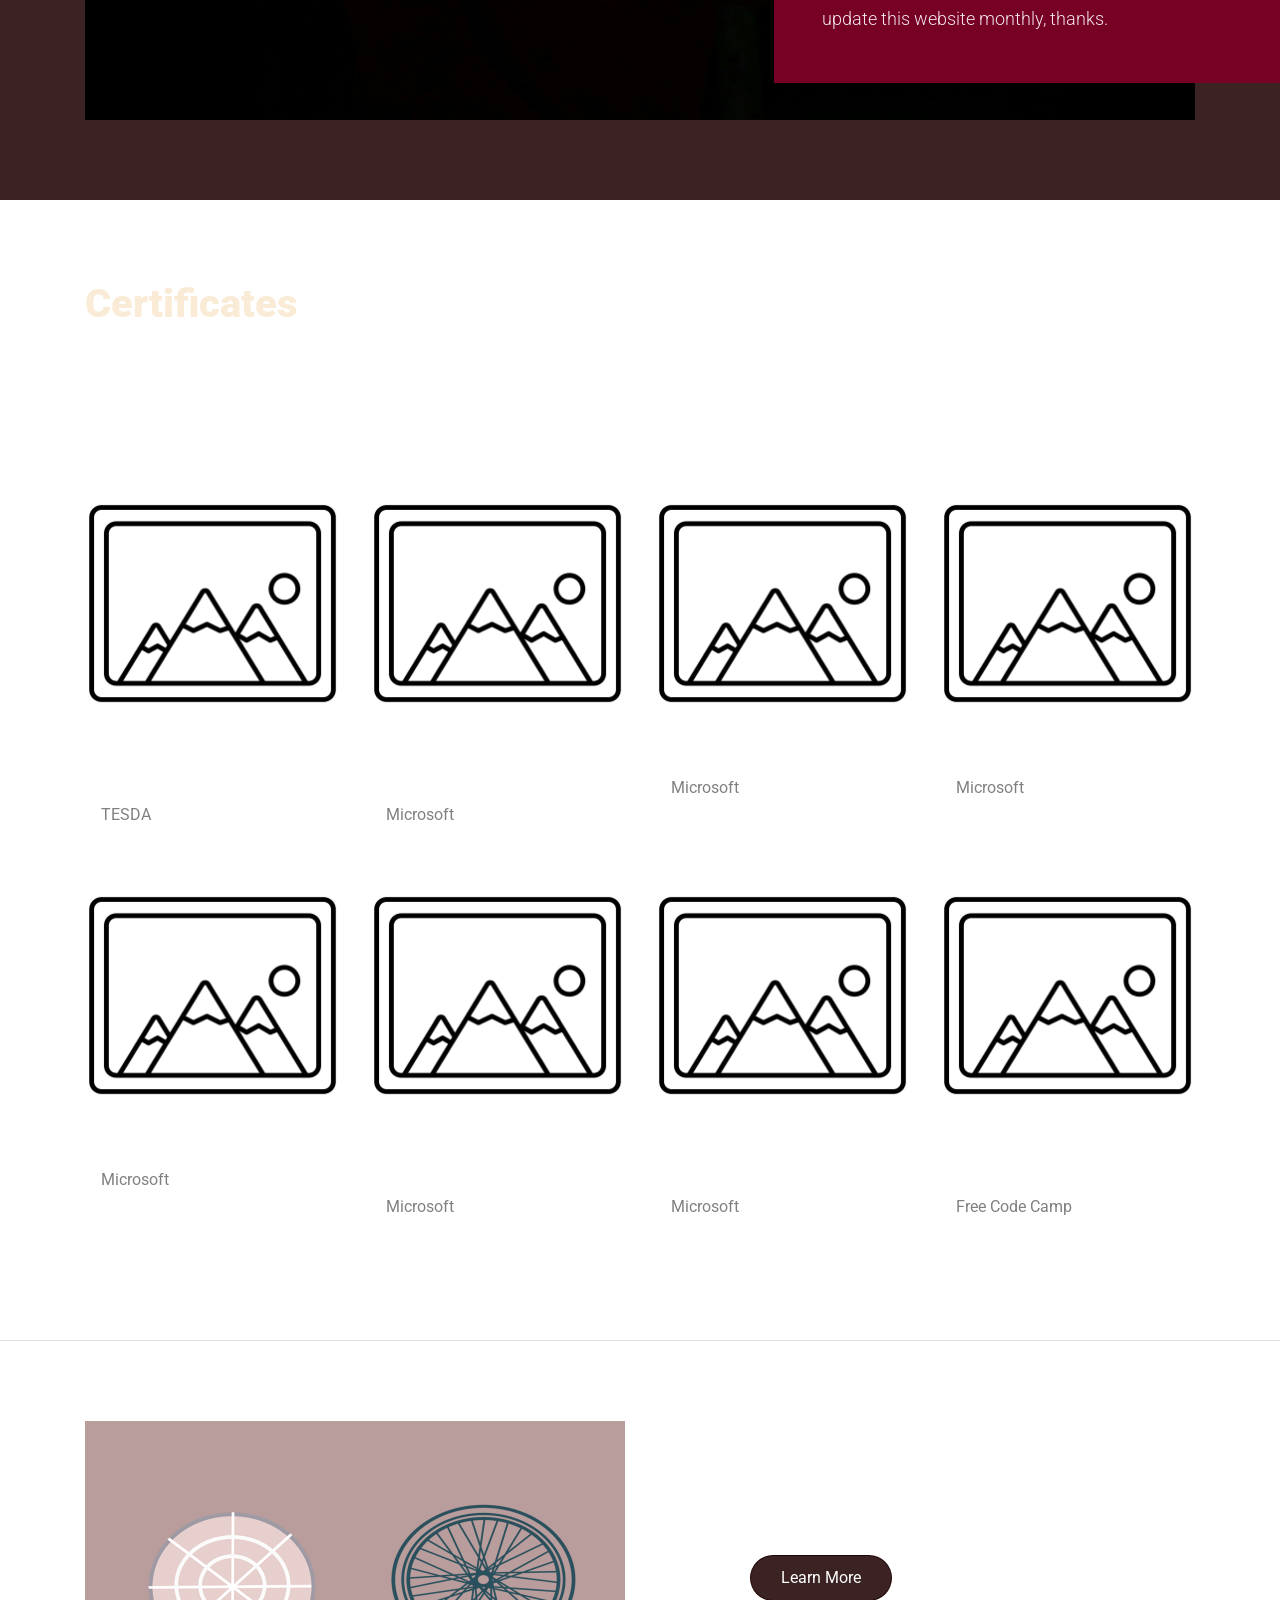
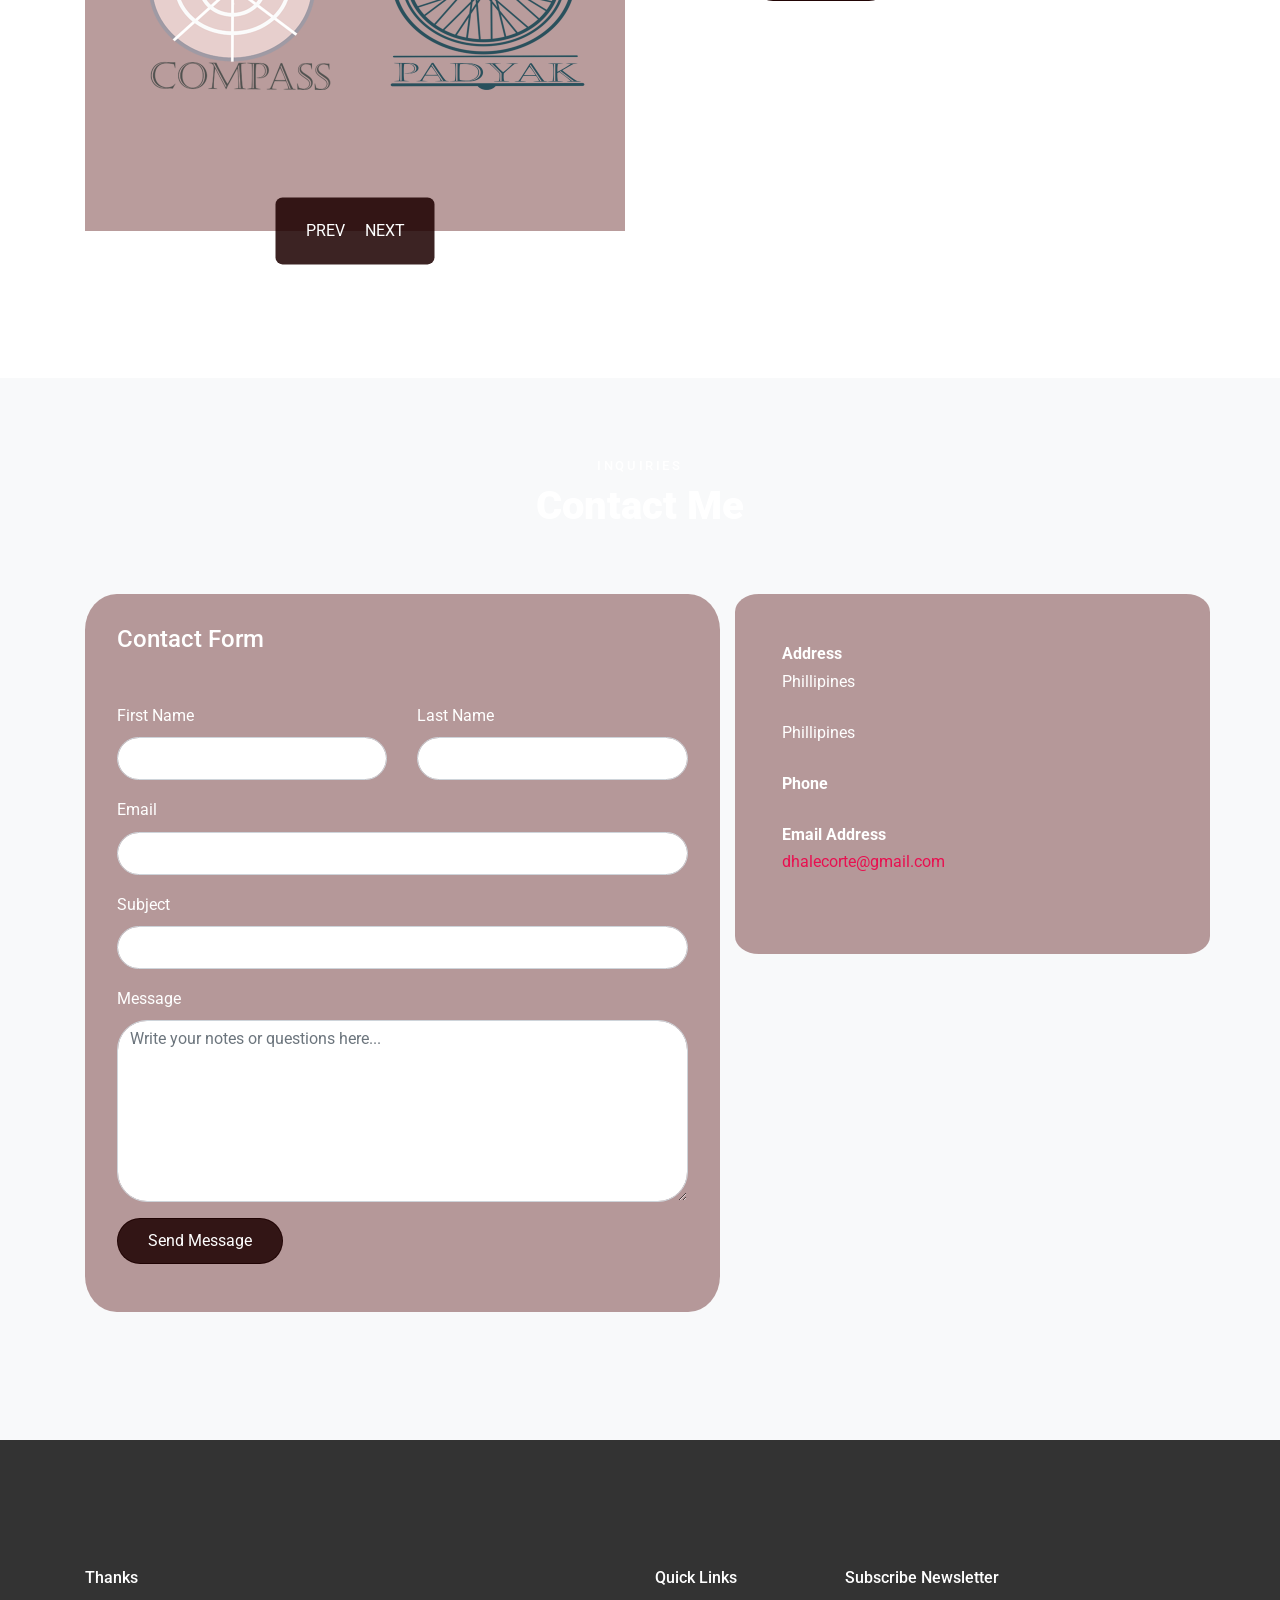
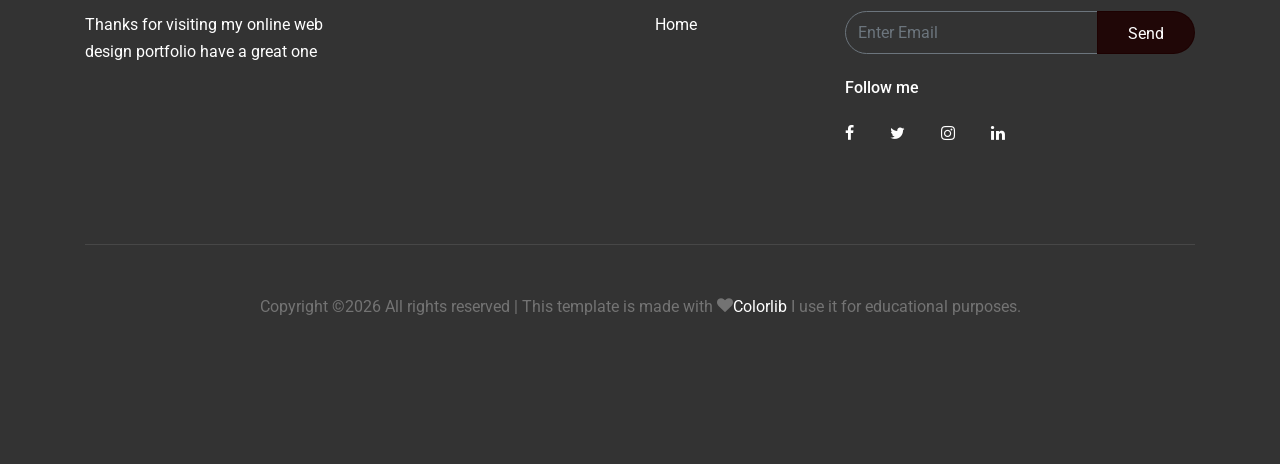
==== commit 81f5901b: "Update index.html" ====
--- a/index.html
+++ b/index.html
@@ -137,9 +137,6 @@
         <div class="img-box">
           <span class="sub-title">Hello I'm</span>
 
-          <h2>Dhale Julius Cortez</h2>
-          <p>Hello, my name is Dhale, the purpose of making this website is to track my progress towards learning front and back-end web development and design. This website was created in 2023 when I started attending a training program about creative web design. I’ll give you a little information about myself I studied at Uni under the course of BSIT majoring in web development for 3 years, unfortunately I was not able to finish my course but continue pursuing this track. This website contains a compilation of my works on website design, Graphic design, Digital art, and more.</p>
-
           <h2>Deyl</h2>
           <p>Hello, my name is Dhale, the purpose of making this website is to track my progress towards learning front and back-end web development and design. This website was created in 2023 when I started attending a training program about creative web design. I’ll give you a little information about myself I studied at Uni under the course of BSIT majoring in web development for 3 years unfortunately I was not able to finish my course but continue pursuing this track. This website contains a compilation of my works on website design, Graphic design, Digital art, and more.</p>
 
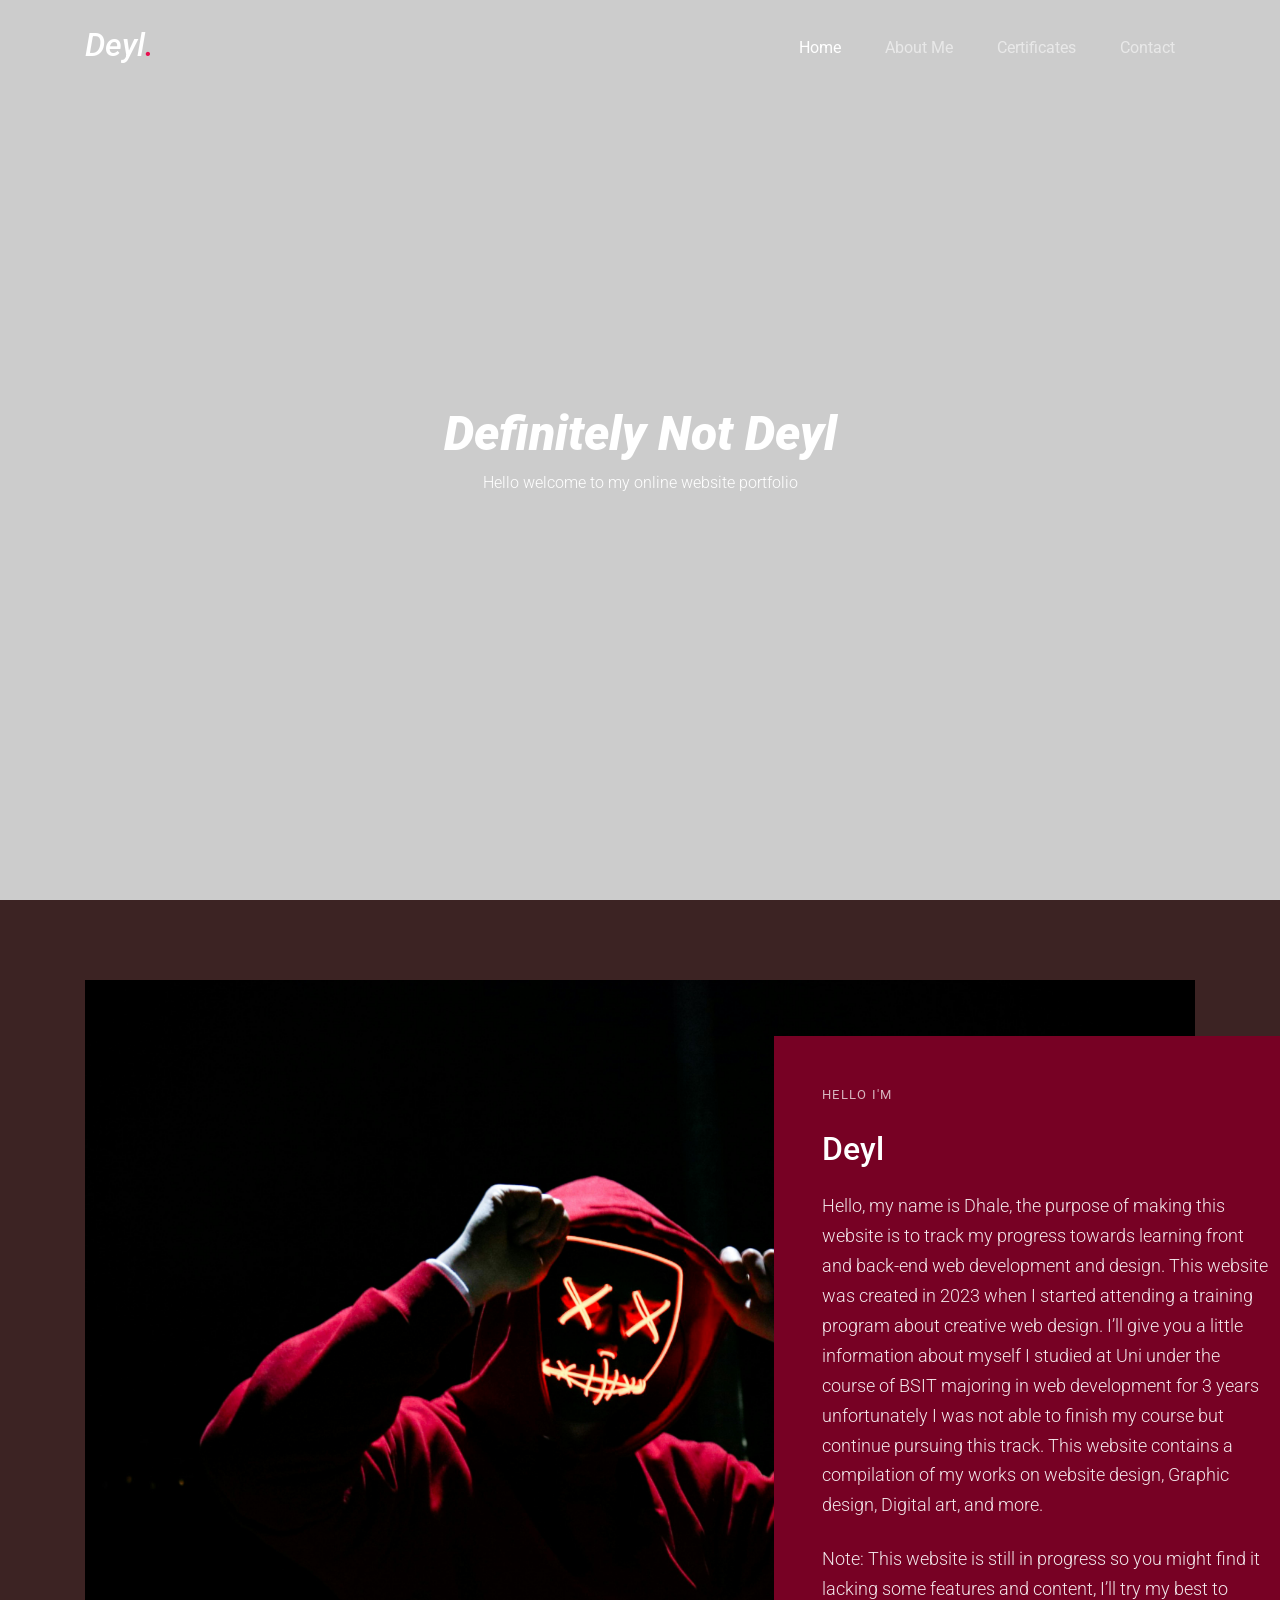
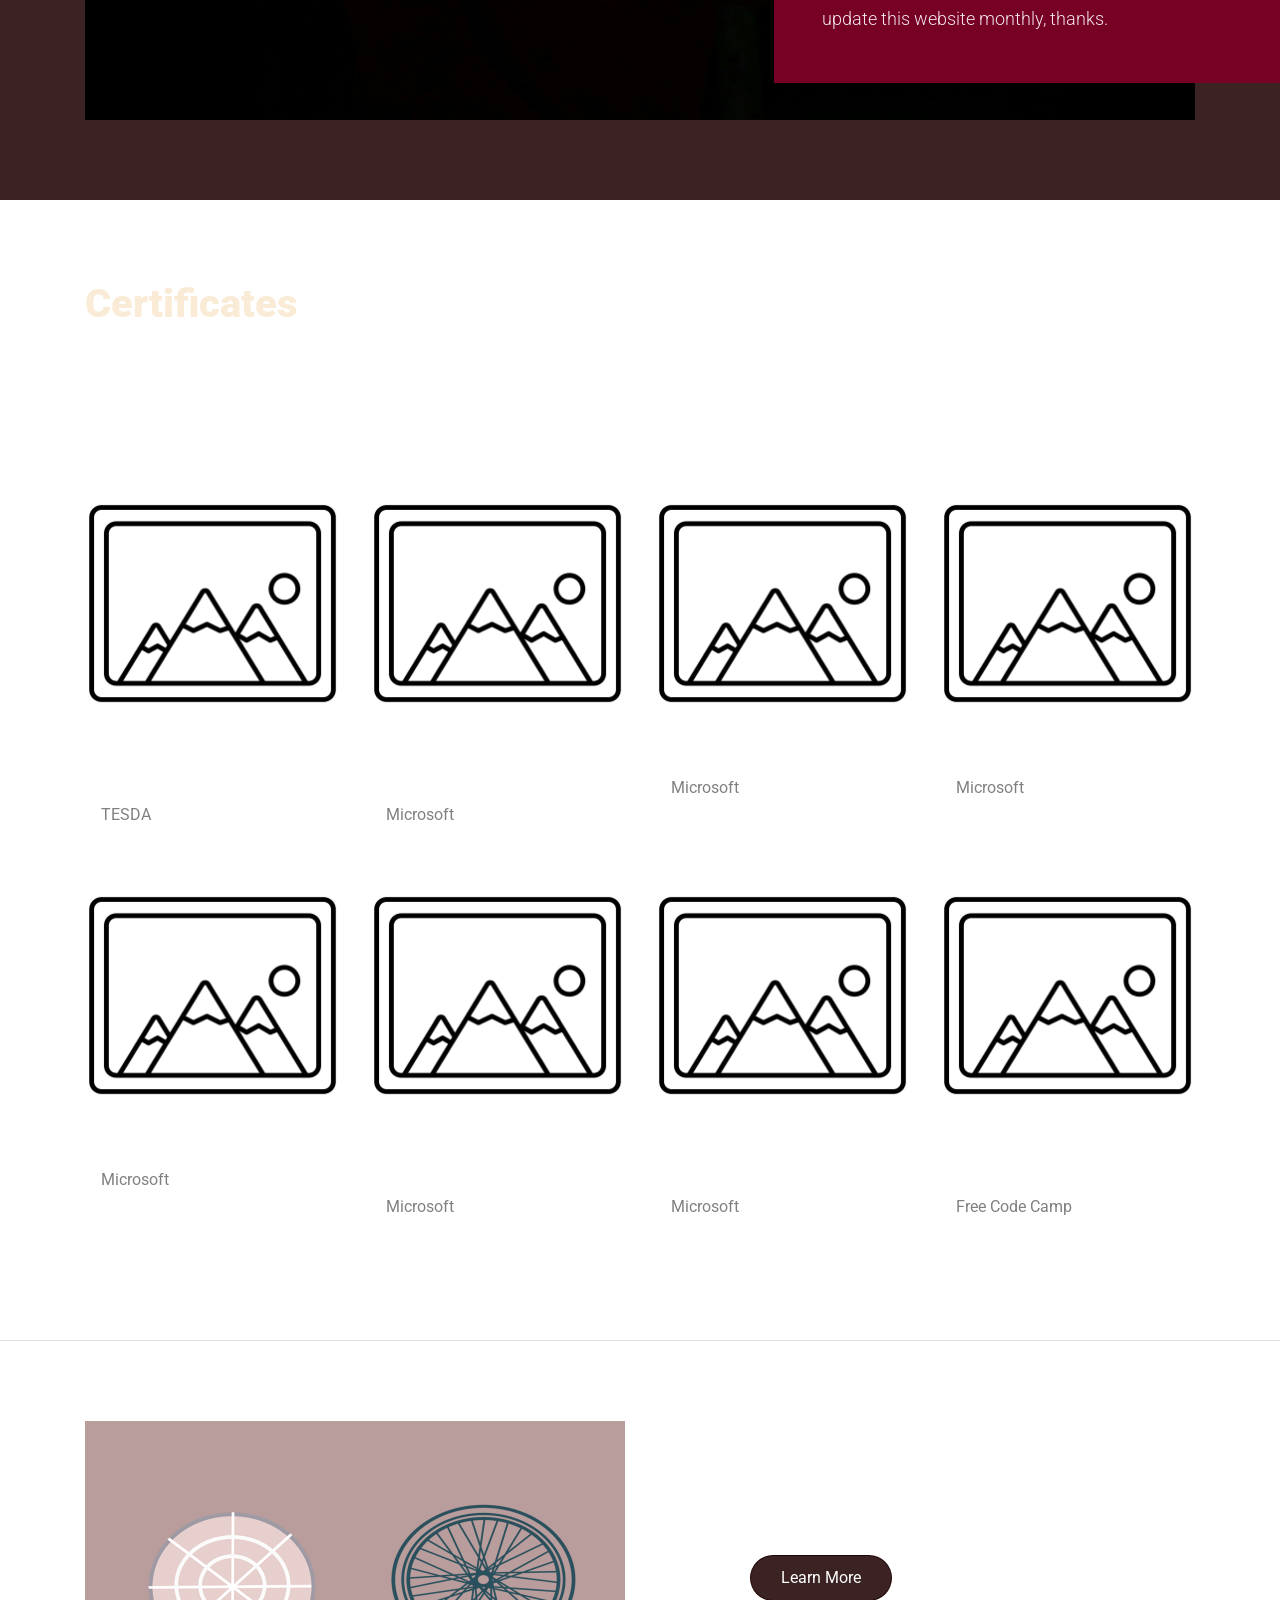
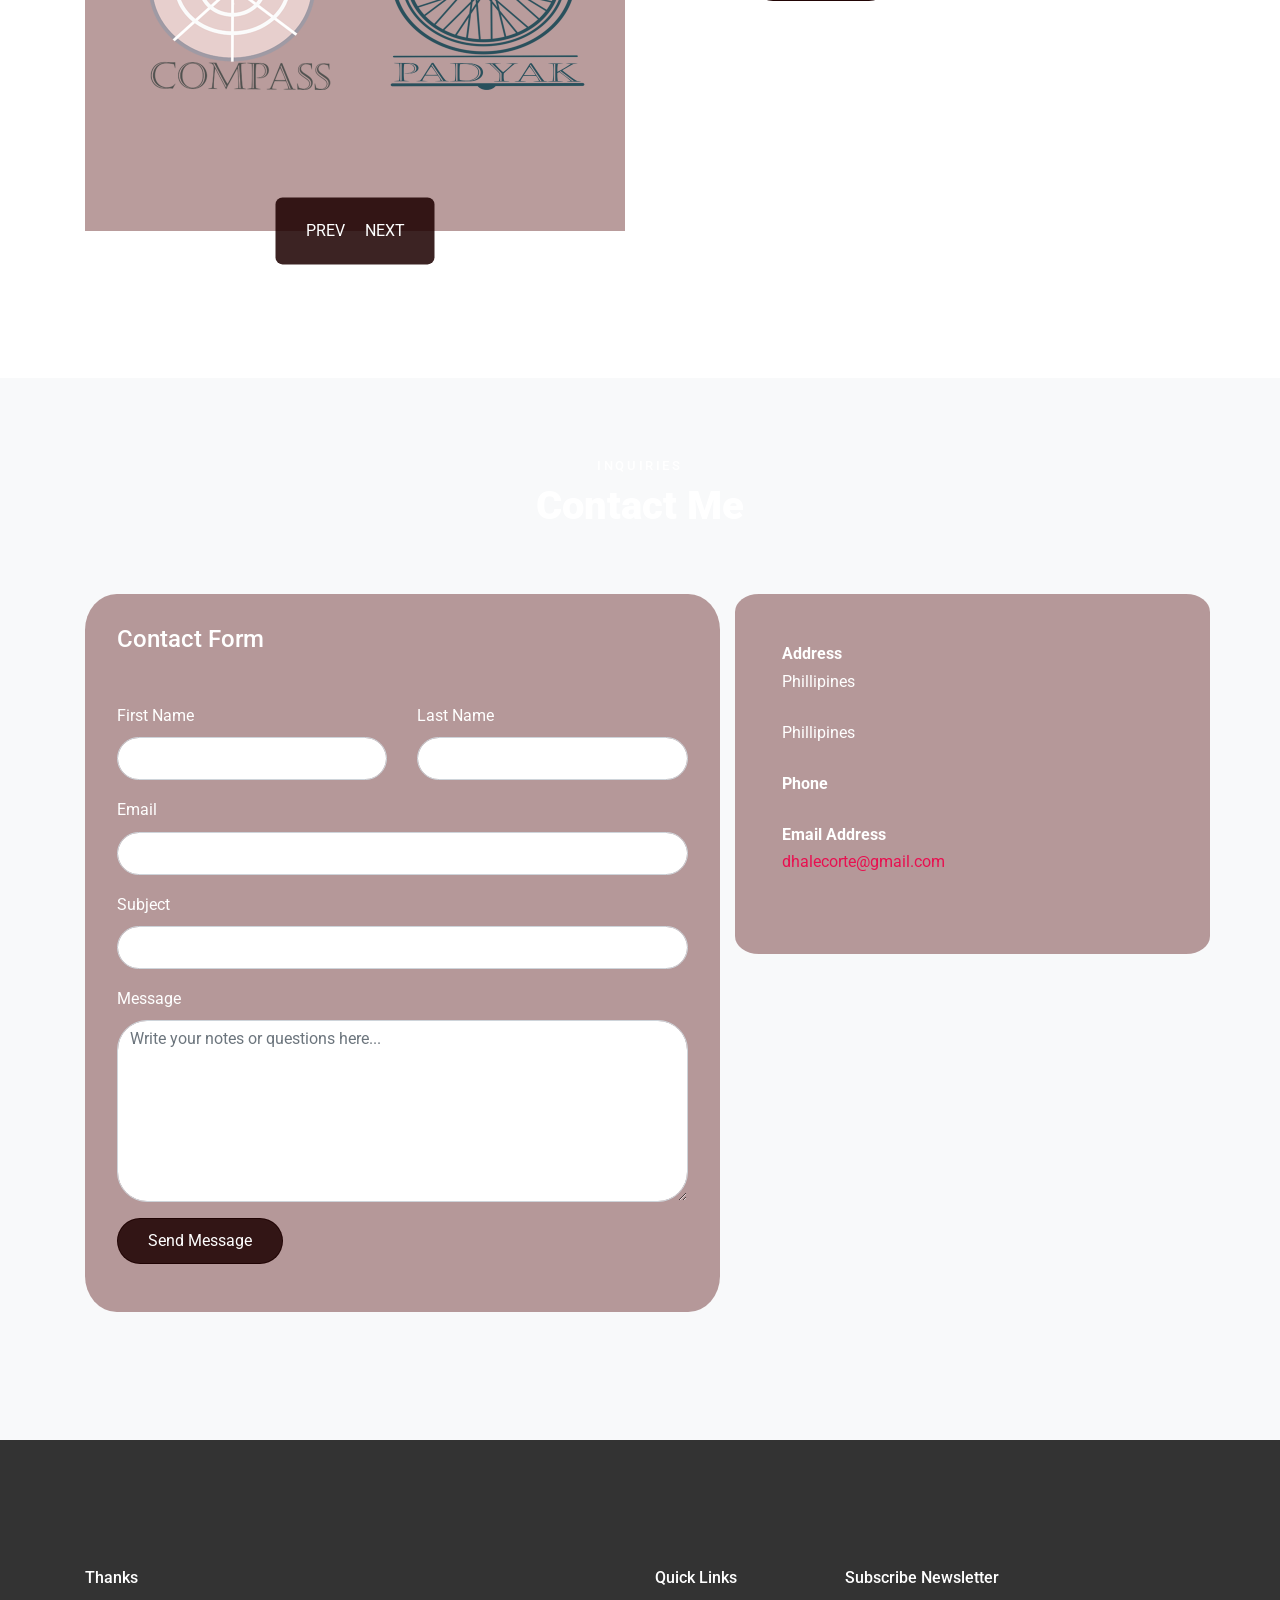
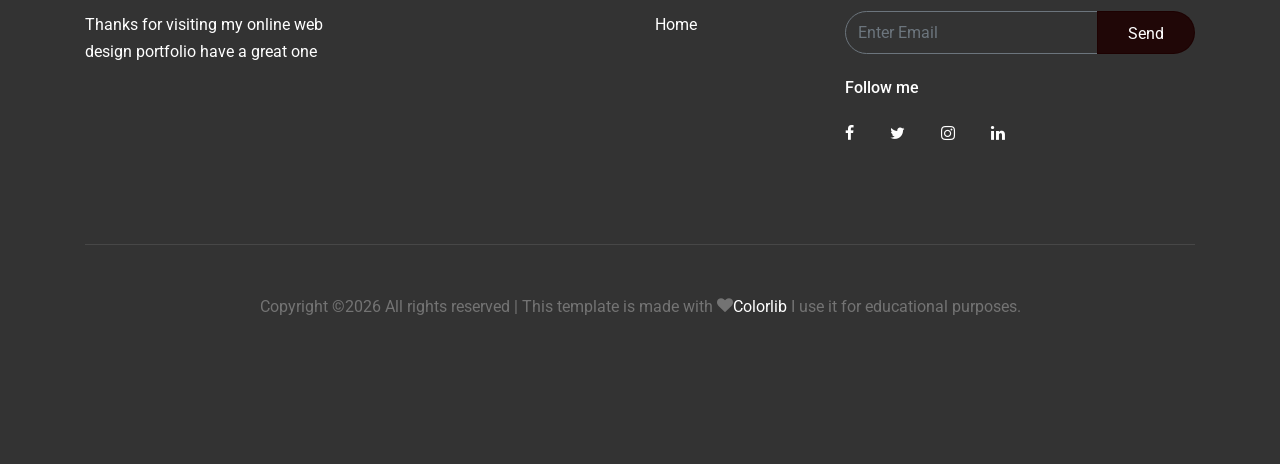
==== commit 46c815bb: "Update index.html" ====
--- a/index.html
+++ b/index.html
@@ -103,8 +103,6 @@
           
               <div class="col-md-6 mt-lg-5 text-center">
 
-                <h1 class="namecustomfont">Definitely Not Dhale</h1>
-
                 <h1 class="namecustomfont">Definitely Not Deyl</h1>
 
                 <p class="mb-5">Hello welcome to my online website portfolio</p>
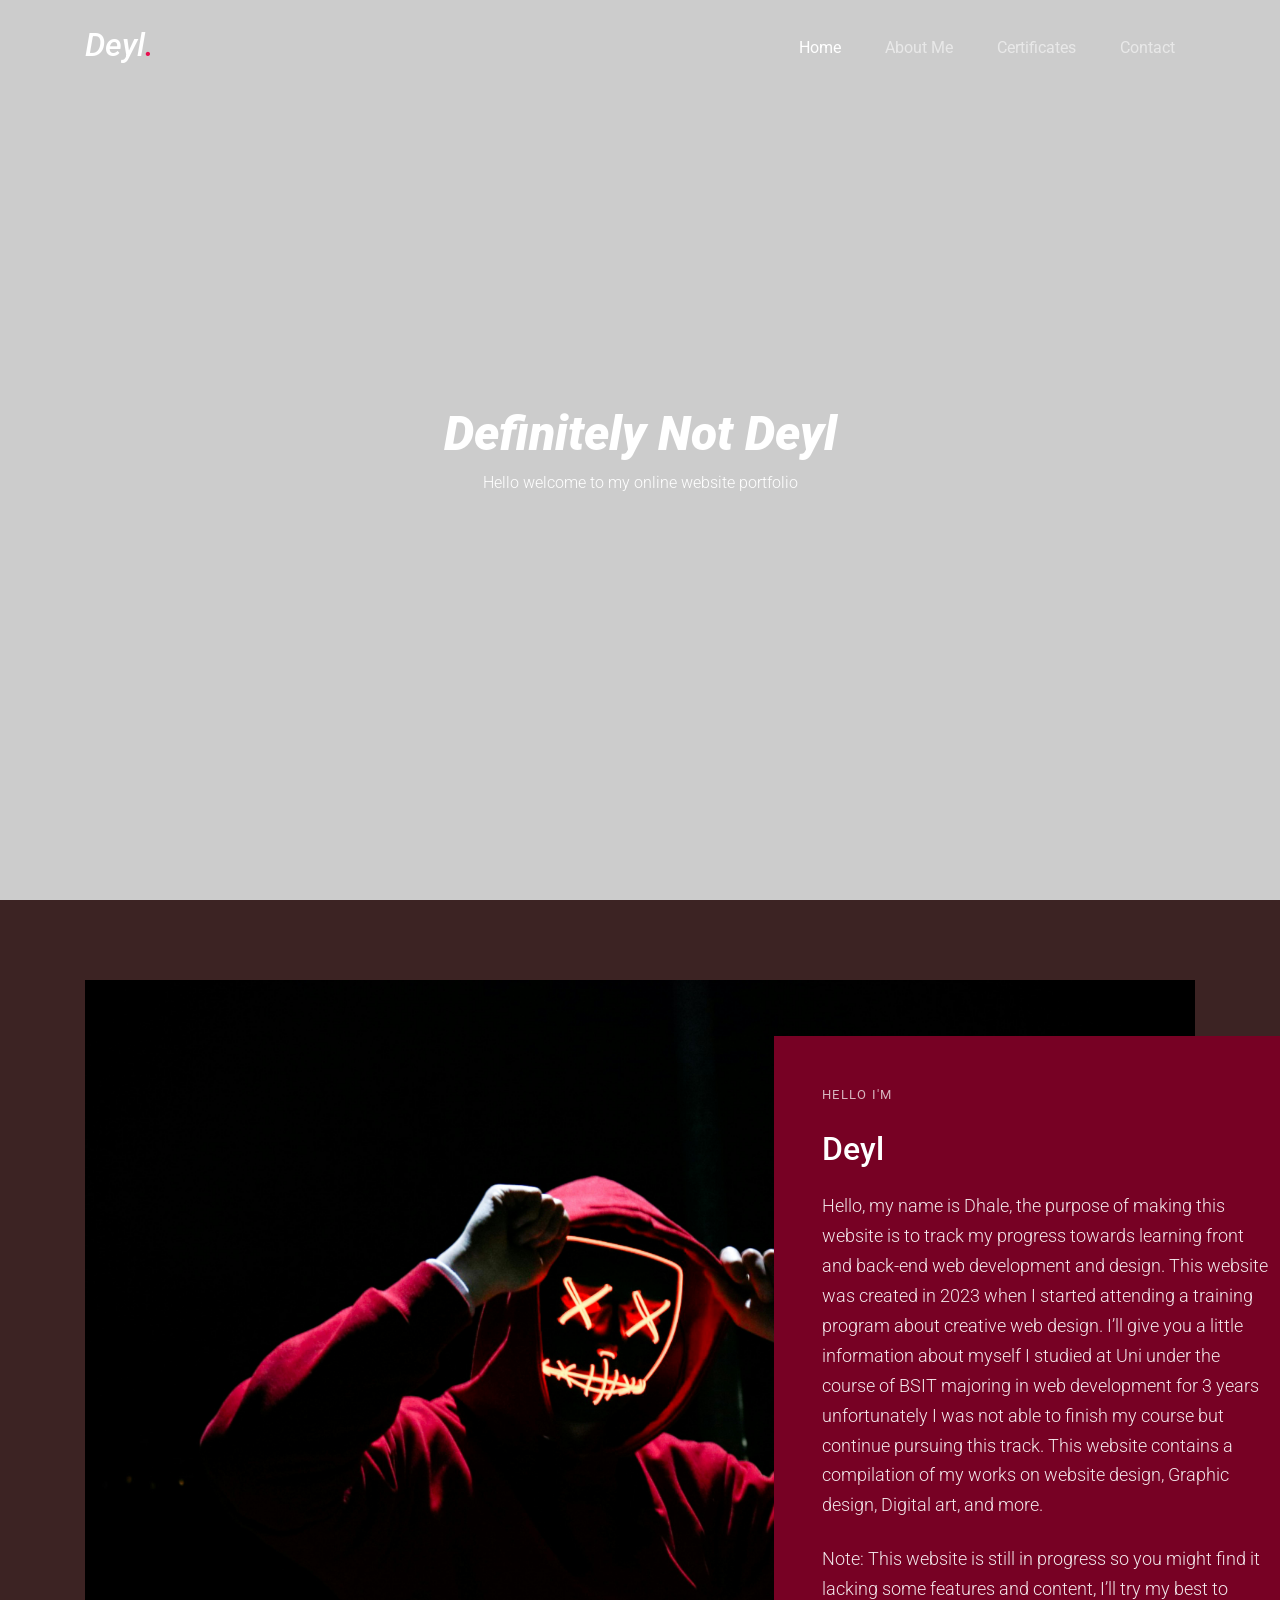
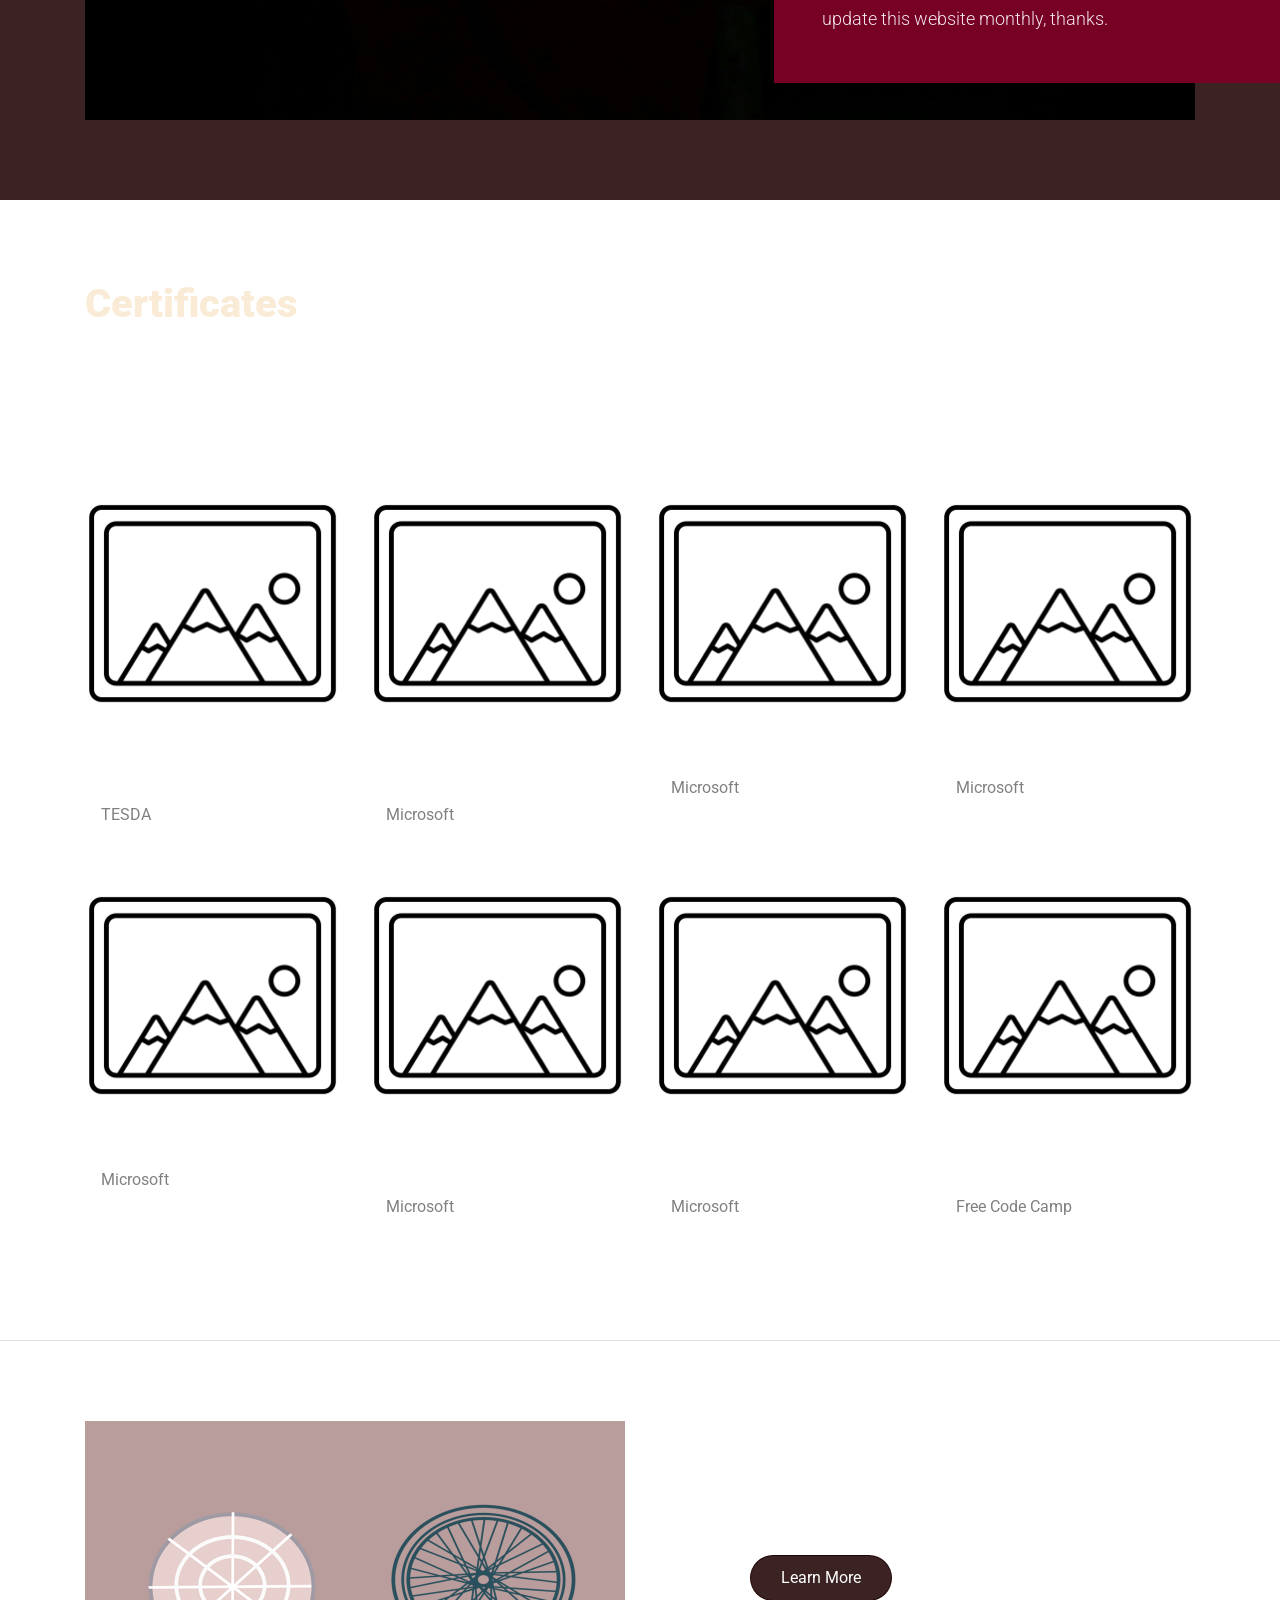
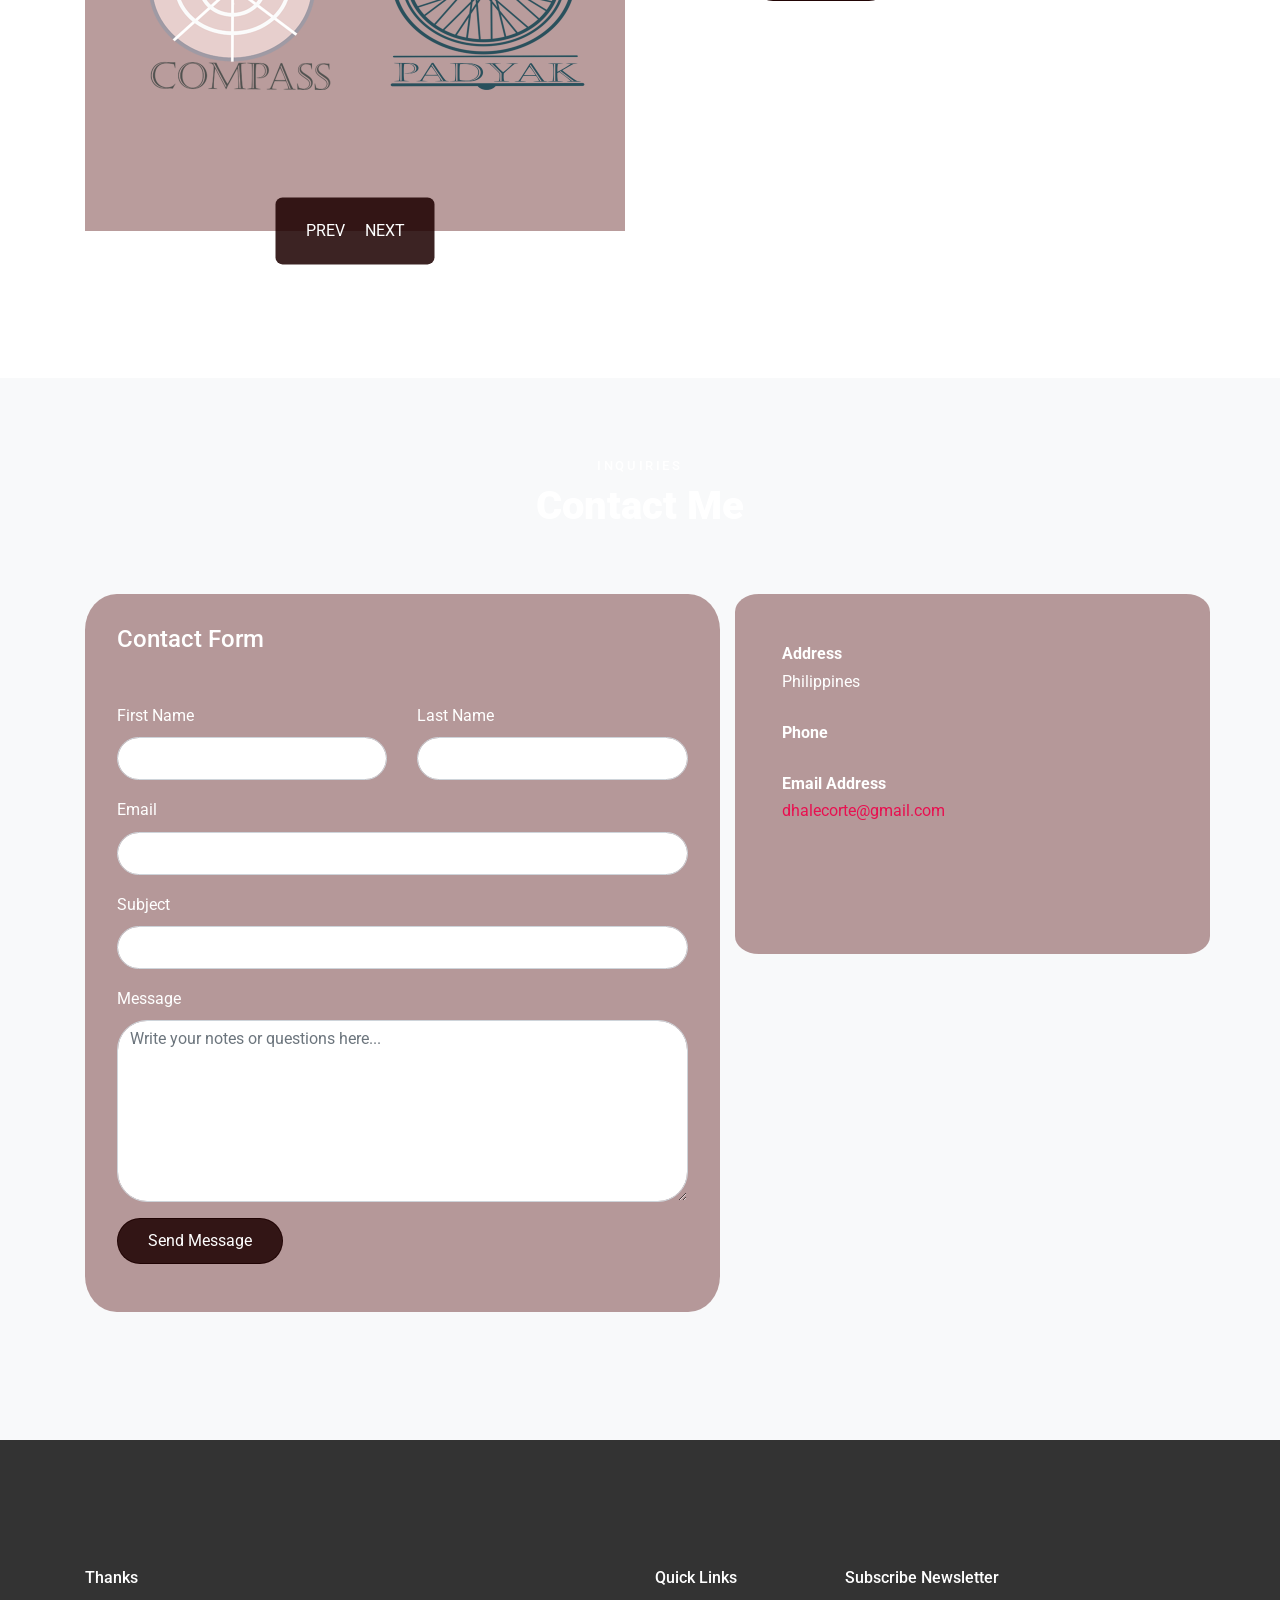
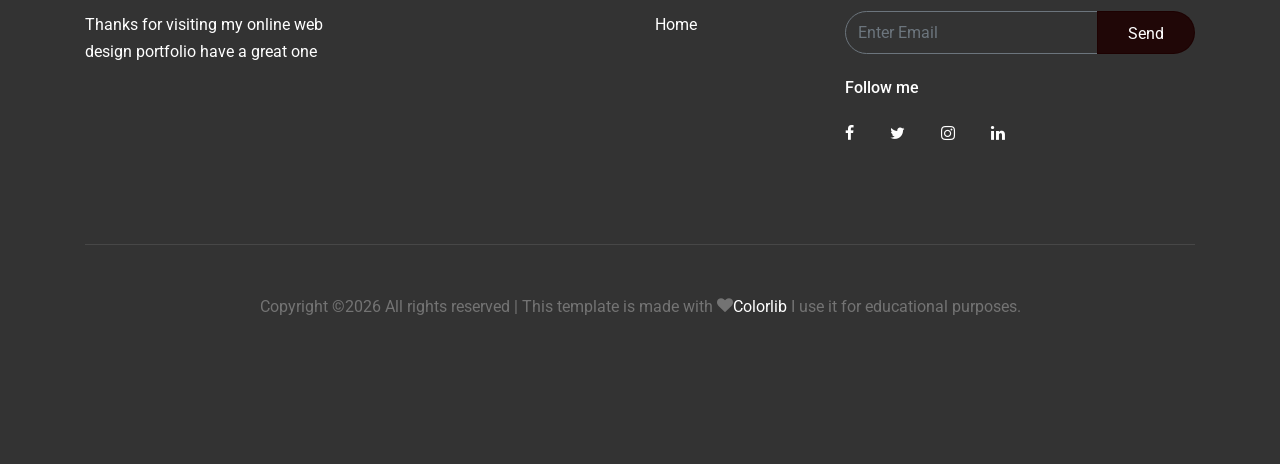
==== commit 4ecd77df: "Update index.html" ====
--- a/index.html
+++ b/index.html
@@ -754,9 +754,7 @@
             <div class="p-4 mb-3">
               <p class="mb-0 font-weight-bold text-white">Address</p>
 
-              <p class="mb-4 text-white">Phillipines</p>
-
-              <p class="mb-4 text-white"> Phillipines</p>
+              <p class="mb-4 text-white"> Philippines</p>
 
 
               <p class="mb-0 font-weight-bold text-white">Phone</p>
